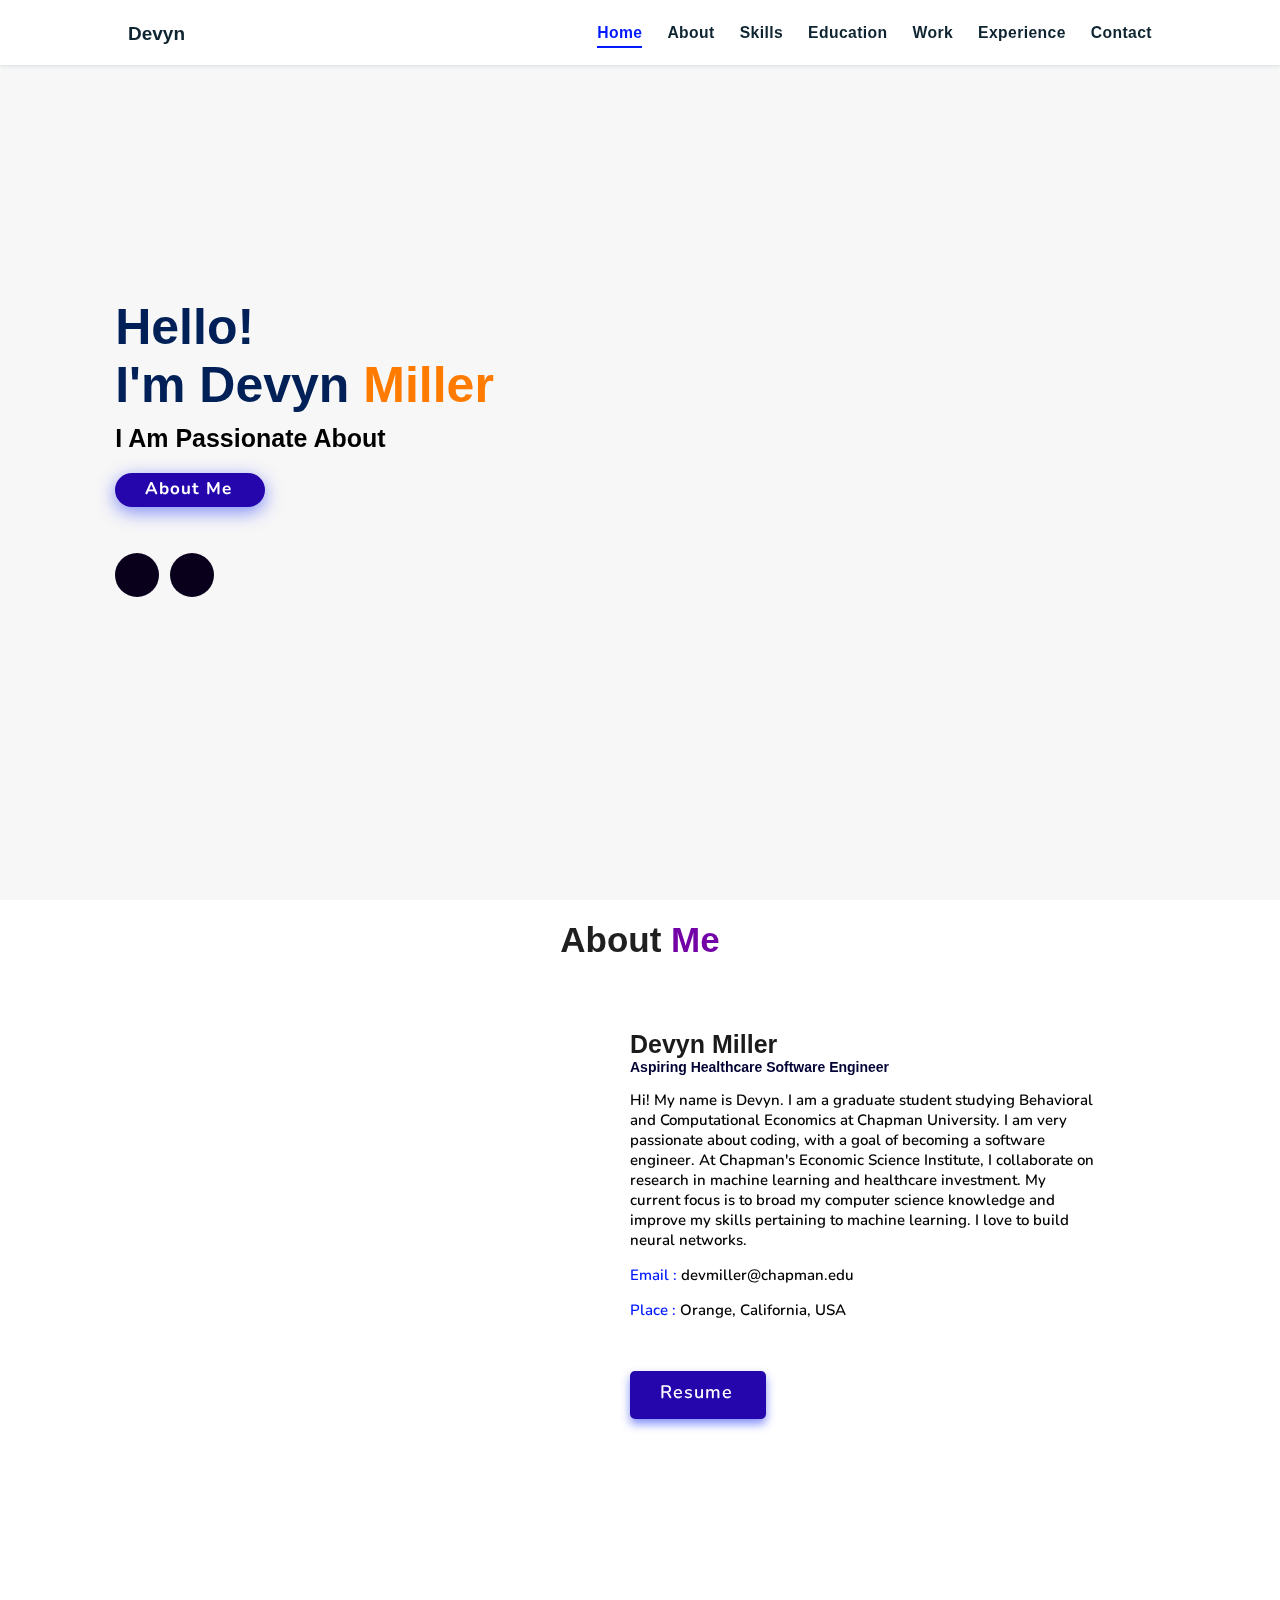
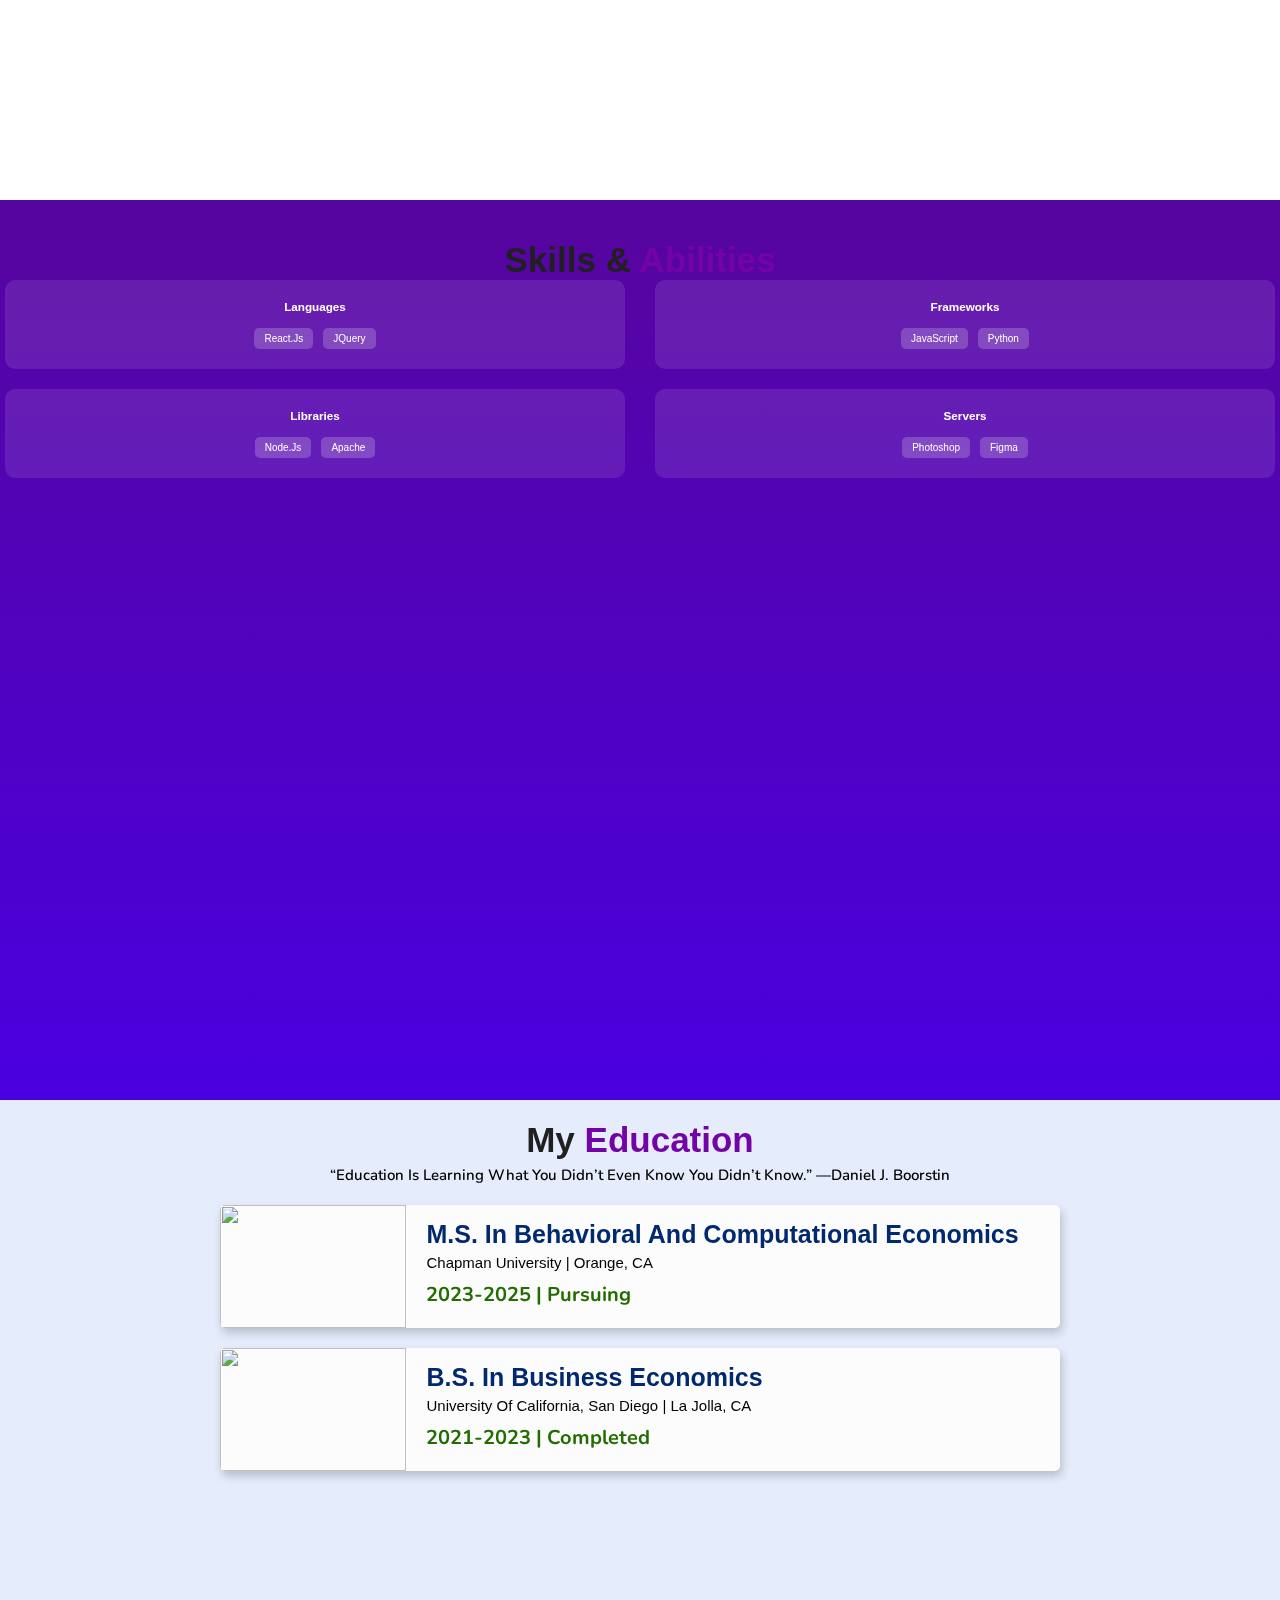
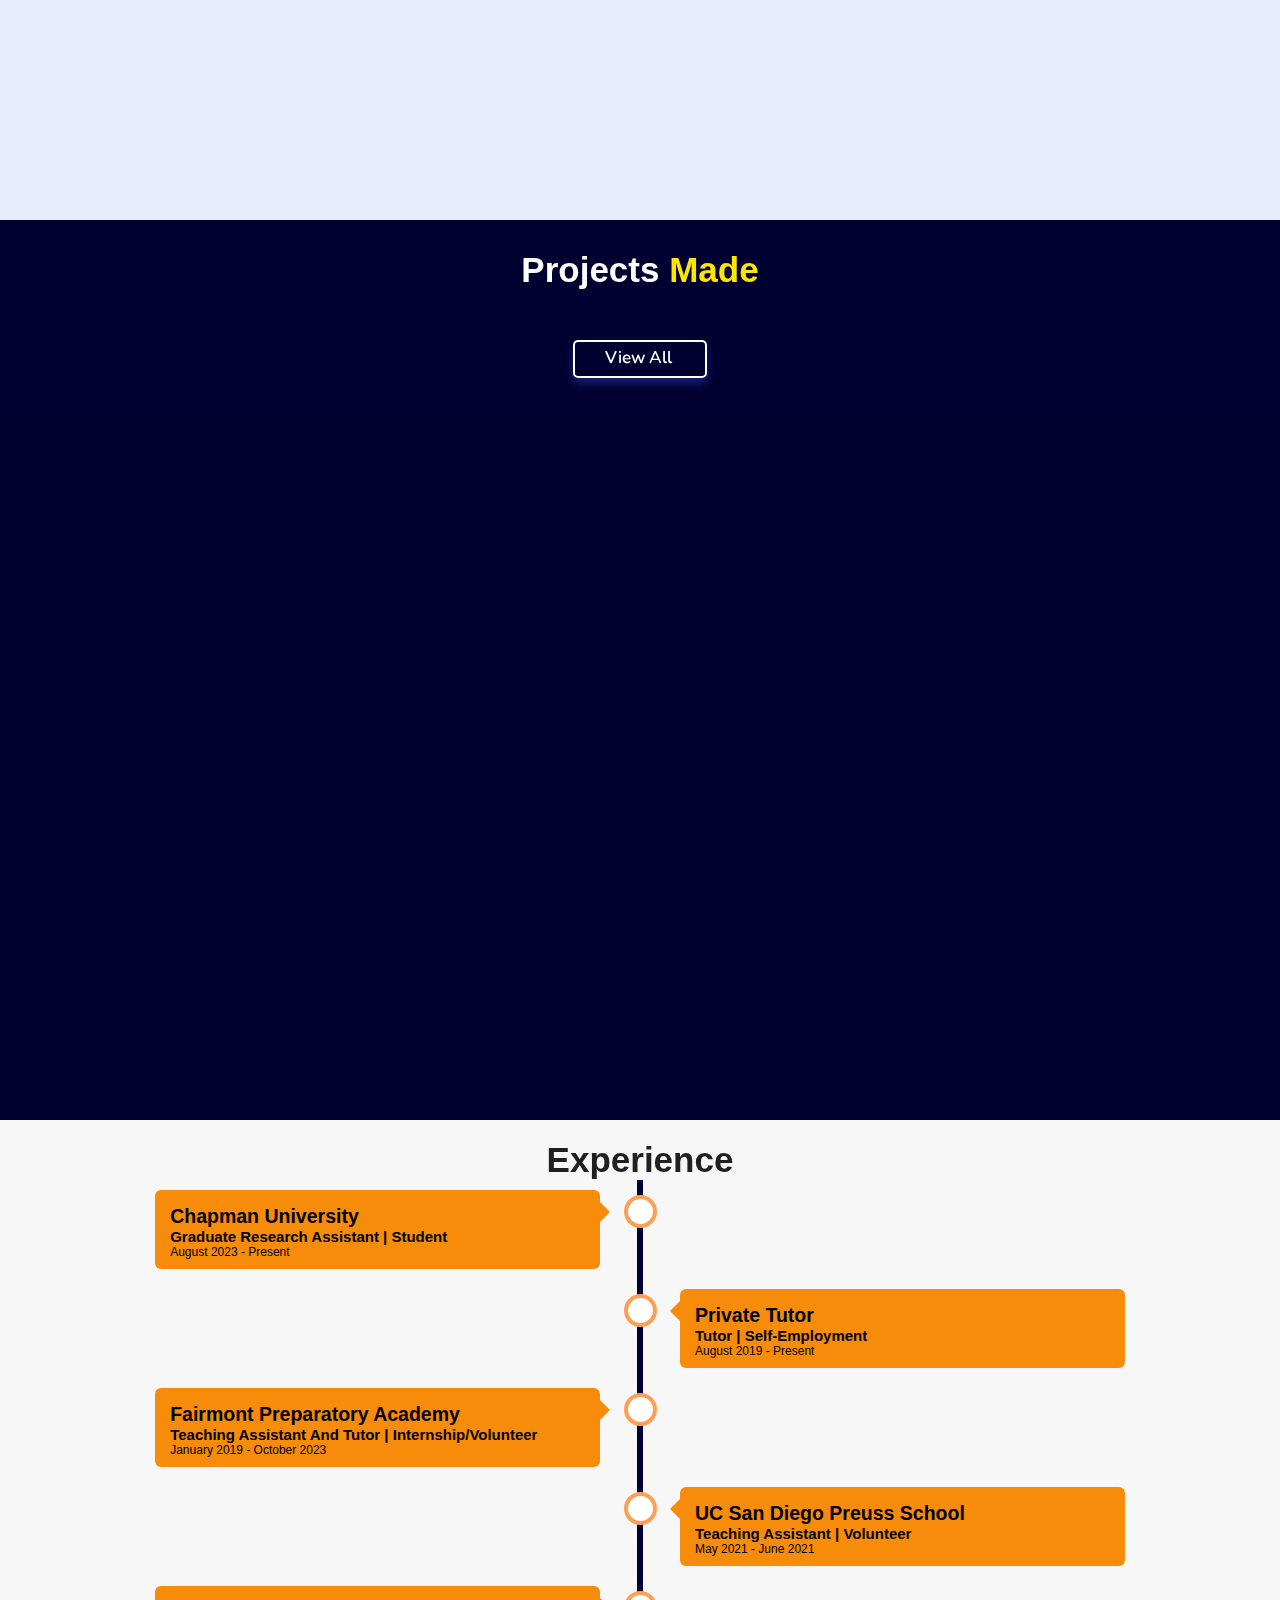
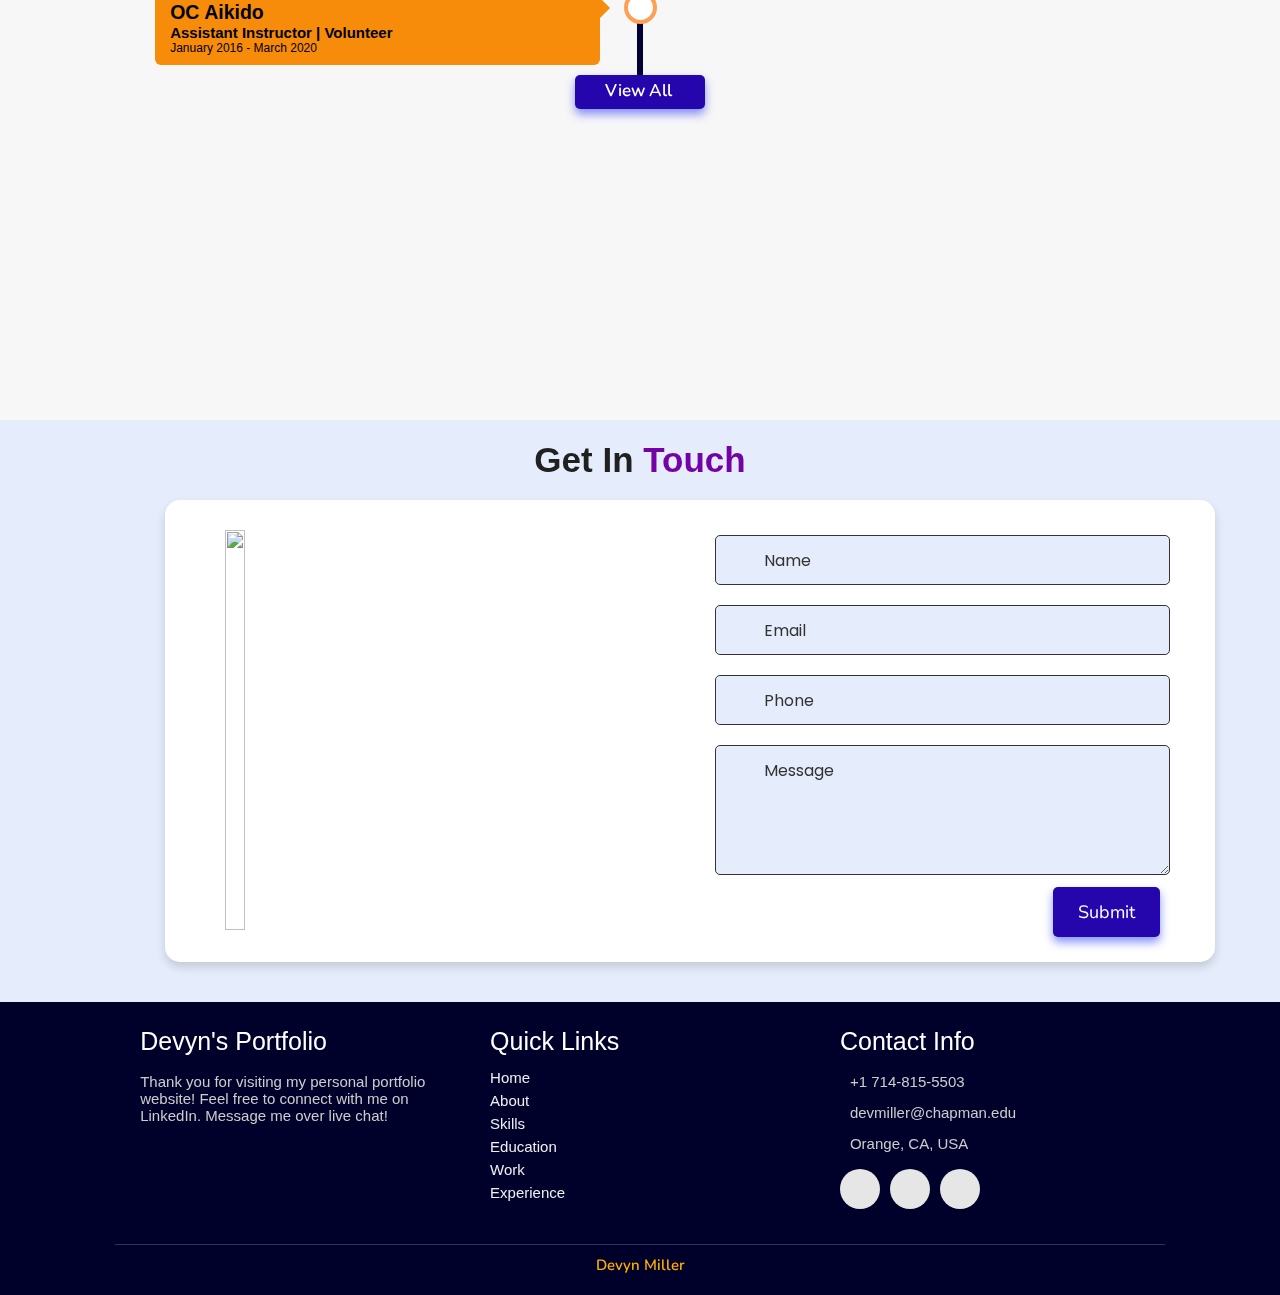
==== index.html @ 2ea5c766 "cool" ====
<!DOCTYPE html>
<html lang="en">
<head>
    <meta charset="UTF-8">
    <meta http-equiv="X-UA-Compatible" content="IE=edge">
    <meta name="viewport" content="width=device-width, initial-scale=1.0">
    <meta name="keywords" content="Devyn Miller, portfolio, Devyn, full stack dev, personal portfolio lifecodes, portfolio design, portfolio website, personal portfolio" />
    <meta name="description" content="Welcome to Devyn's Portfolio. Full-Stack Web Developer and Android App Developer" />
    <!-- Custom CSS -->
    <link rel="stylesheet" href="./assets/css/style.css">
    <!-- Font Awesome -->
    <link rel="stylesheet" href="https://cdnjs.cloudflare.com/ajax/libs/font-awesome/5.15.3/css/all.min.css" integrity="sha512-iBBXm8fW90+nuLcSKlbmrPcLa0OT92xO1BIsZ+ywDWZCvqsWgccV3gFoRBv0z+8dLJgyAHIhR35VZc2oM/gI1w==" crossorigin="anonymous" referrerpolicy="no-referrer" />
    <!-- devyn -->
    <link id='devyn' rel="shortcut icon" href="./assets/images/devyn.png" type="image/x-png">
    <title>Portfolio | Devyn Miller</title>
</head>
<body oncontextmenu="return false">

<!-- pre loader -->
<!-- <div class="loader-container">
  <img draggable="false" src="./assets/images/preloader.gif" alt="">
</div> -->

<!-- navbar starts -->
<header>
        <a href="/" class="logo"><i class="fab fa-node-js"></i> Devyn</a>

        <div id="menu" class="fas fa-bars"></div>
        <nav class="navbar">
            <ul>
            <li><a class="active" href="#home">Home</a></li>
            <li><a href="#about">About</a></li>
            <li><a href="#skills">Skills</a></li>
            <li><a href="#education">Education</a></li>
            <li><a href="#work">Work</a></li>
            <li><a href="#experience">Experience</a></li>
            <li><a href="#contact">Contact</a></li>
            </ul>
        </nav>
</header>
<!-- navbar ends -->


<!-- hero section starts -->
<section class="home" id="home">
    <div id="particles-js"></div>

    <div class="content">
    <h2>Hello!<br/> I'm Devyn <span>Miller</span></h2>
    <p>i am passionate about <span class="typing-text"></span></p>
    <a href="#about" class="btn"><span>About Me</span>
      <i class="fas fa-arrow-circle-down"></i>
    </a>
    <div class="socials">
        <ul class="social-icons">
          <li><a class="linkedin" aria-label="LinkedIn" href="https://www.linkedin.com/in/devyn-c-miller/" target="_blank"><i class="fab fa-linkedin"></i></a></li> 
          <li><a class="github" aria-label="GitHub" href="https://github.com/devyn-miller" target="_blank"><i class="fab fa-github"></i></a></li>
        </ul>
      </div>
    </div>
<div class="image">
    <img draggable="false" class="tilt" src="./assets/images/devyn.png" alt="">
</div>
</section>
<!-- hero section ends -->


<!-- about section starts -->
<section class="about" id="about">
    <h2 class="heading"><i class="fas fa-user-alt"></i> About <span>Me</span></h2>
    
    <div class="row">

    <div class="image">
        <img draggable="false" class="tilt" src="./assets/images/devyn_profile.jpg" alt="">
    </div>
    <div class="content">
        <h3>Devyn Miller</h3>
        <span class="tag">Aspiring Healthcare Software Engineer</span>
        
        <p>Hi! My name is Devyn. I am a graduate student studying Behavioral and Computational Economics at Chapman University.
          I am very passionate about coding, with a goal of becoming a software engineer.
          At Chapman's Economic Science Institute, I collaborate on research in machine learning and healthcare investment.
          My current focus is to broad my computer science knowledge and improve my skills pertaining to machine learning.
          I love to build neural networks. </p>
        
        <div class="box-container">
            <!-- <div class="box">
              <p><span> age: </span> 20</p>
              <p><span> phone : </span> +91 XXX-XXX-XXXX</p>
            </div> -->
            <div class="box">
              <p><span> email : </span> devmiller@chapman.edu</p>
              <p><span> place : </span> Orange, California, USA</p>
            </div>
        </div>
        
        <div class="resumebtn">
            <a href="https://drive.google.com/file/d/1rZiXl562q7aVyk1kJ2nO85YBAq8ixTiw/view" target="_blank" class="btn"><span>Resume</span>
                <i class="fas fa-chevron-right"></i>
            </a>
        </div>

    </div>
    </div>
</section>
<!-- about section ends -->

<!-- skills section starts -->
<section class="skills" id="skills">
  <h2 class="heading">Skills & <span>Abilities</span></h2>
  <div class="container">
      <!-- Languages -->
      <div class="skills-category">
          <h3>Languages</h3>
          <div class="skills-list">
              <!-- Add individual skills here -->
              <div class="skill">React.js</div>
              <div class="skill">jQuery</div>
              <!-- Add more as needed -->
          </div>
      </div>
      
      <!-- Frameworks -->
      <div class="skills-category">
          <h3>Frameworks</h3>
          <div class="skills-list">
              <!-- Add individual skills here -->
              <div class="skill">JavaScript</div>
              <div class="skill">Python</div>
              <!-- Add more as needed -->
          </div>
      </div>
      
      <!-- Libraries -->
      <div class="skills-category">
          <h3>Libraries</h3>
          <div class="skills-list">
              <!-- Add individual skills here -->
              <div class="skill">Node.js</div>
              <div class="skill">Apache</div>
              <!-- Add more as needed -->
          </div>
      </div>
      
      <!-- Servers -->
      <div class="skills-category">
          <h3>Servers</h3>
          <div class="skills-list">
              <!-- Add individual skills here -->
              <div class="skill">Photoshop</div>
              <div class="skill">Figma</div>
              <!-- Add more as needed -->
          </div>
      </div>
  </div>
</section>



<!-- education section starts -->
<section class="education" id="education">

  <h1 class="heading"><i class="fas fa-graduation-cap"></i> My <span>Education</span></h1>

    <p class="qoute">“Education is learning what you didn’t even know you didn’t know.” —Daniel J. Boorstin</p>

    <div class="box-container">

    <div class="box">
        <div class="image">
        <img draggable="false" src="./assets/images/educat/OCR-L-CHAPMANSPECIFIC-0906-20-1-2733156846.jpg" alt="">
        </div>
        <div class="content">
        <h3>M.S. in Behavioral and Computational Economics</h3>
        <p>Chapman University | Orange, CA</p>
        <h4>2023-2025 | Pursuing</h4>
        </div>
    </div>

    <div class="box">
      <div class="image">
      <img draggable="false" src="./assets/images/educat/geisel-dusk-160504-4148250492.jpg" alt="">
      </div>
      <div class="content">
      <h3>B.S. in Business Economics</h3>
      <p>University of California, San Diego | La Jolla, CA</p>
      <h4>2021-2023 | Completed</h4>
      </div>
    </div>

</div>
</section>
<!-- education section ends -->


<!-- work project section starts -->
<section class="work" id="work">

  <h2 class="heading"><i class="fas fa-laptop-code"></i> Projects <span>Made</span></h2>

  <div class="box-container">

    <!-- <div class="box tilt">
      <img draggable="false" src="./assets/images/projects/portfolio1.PNG" alt="" />
      <div class="content">
        <div class="tag">
        <h3>Portfolio Website</h3>
        </div>
        <div class="desc">
          <p>Personal portfolio website. Don't need much info about it, just scroll down. You're here only!</p>
          <div class="btns">
            <a href="#" class="btn" target="_blank"><i class="fas fa-eye"></i> View</a>
            <a href="https://github.com/devyn-miller/Portfolio-Website-yay" class="btn" target="_blank">Code <i class="fas fa-code"></i></a>
          </div>
        </div>
      </div>
    </div> -->

</div>

<div class="viewall">
  <a href="/projects" class="btn"><span>View All</span>
    <i class="fas fa-arrow-right"></i>
</a>
</div>

</section>
<!-- work project section ends -->

<!-- experience section starts -->
<section class="experience" id="experience">

  <h2 class="heading"><i class="fas fa-briefcase"></i> Experience </h2>

  <div class="timeline">

    <div class="container left">
      <div class="content">
        <div class="tag">
          <h2>Chapman University</h2>
        </div>
        <div class="desc">
            <h3>Graduate Research Assistant | Student</h3>
            <p>August 2023 - Present</p>
        </div>
      </div>
    </div>

    <div class="container right">
      <div class="content">
        <div class="tag">
          <h2>Private Tutor</h2>
        </div>
        <div class="desc">
            <h3>Tutor | Self-Employment</h3>
            <p>August 2019 - Present</p>
        </div>
      </div>
    </div>

    <div class="container left">
      <div class="content">
        <div class="tag">
          <h2>Fairmont Preparatory Academy</h2>
        </div>
        <div class="desc">
            <h3>Teaching Assistant and Tutor | Internship/Volunteer</h3>
            <p>January 2019 - October 2023</p>
        </div>
      </div>
    </div>

    <div class="container right">
      <div class="content">
        <div class="tag">
          <h2>UC San Diego Preuss School</h2>
        </div>
        <div class="desc">
            <h3>Teaching Assistant | Volunteer</h3>
            <p>May 2021 - June 2021</p>
        </div>
      </div>
    </div>

    <div class="container left">
        <div class="content">
          <div class="tag">
            <h2>OC Aikido</h2>
          </div>
          <div class="desc">
              <h3>Assistant Instructor | Volunteer</h3>
              <p>January 2016 - March 2020</p>
          </div>
        </div>
      </div>
  </div>

  <div class="morebtn">
    <a href="/experience" class="btn"><span>View All</span>
      <i class="fas fa-arrow-right"></i>
  </a>
  </div>

</div>

</section>
<!-- experience section ends -->

<!-- contact section starts -->
<section class="contact" id="contact">
  
  <h2 class="heading"><i class="fas fa-headset"></i> Get in <span>Touch</span></h2>

  <div class="container">
    <div class="content">
      <div class="image-box">
        <img draggable="false" src="./assets/images/better-customer-care.png" alt="">
      </div>
    <form id="contact-form">
      
      <div class="form-group">
        <div class="field">
          <input type="text" name="name" placeholder="Name" required>
          <i class='fas fa-user'></i>
        </div>
        <div class="field">
          <input type="text" name="email" placeholder="Email" required>
          <i class='fas fa-envelope'></i>
        </div>
        <div class="field">
          <input type="text" name="phone" placeholder="Phone">
          <i class='fas fa-phone-alt'></i>
        </div>
        <div class="message">
        <textarea placeholder="Message" name="message" required></textarea>
        <i class="fas fa-comment-dots"></i>
        </div>
        </div>
      <div class="button-area">
        <button type="submit">
          Submit <i class="fa fa-paper-plane"></i></button>
      </div>
    </form>
  </div>
  </div>
</section>
<!-- contact section ends -->


<!-- footer section starts -->
<section class="footer">

  <div class="box-container">

      <div class="box">
          <h3>Devyn's Portfolio</h3>
          <p>Thank you for visiting my personal portfolio website! Feel free to connect with me on LinkedIn. Message me over live chat!</p>
      </div>

      <div class="box">
          <h3>quick links</h3>
          <a href="#home"><i class="fas fa-chevron-circle-right"></i> home</a>
          <a href="#about"><i class="fas fa-chevron-circle-right"></i> about</a>
          <a href="#skills"><i class="fas fa-chevron-circle-right"></i> skills</a>
          <a href="#education"><i class="fas fa-chevron-circle-right"></i> education</a>
          <a href="#work"><i class="fas fa-chevron-circle-right"></i> work</a>
          <a href="#experience"><i class="fas fa-chevron-circle-right"></i> experience</a>
      </div>

      <div class="box">
          <h3>contact info</h3>
          <p> <i class="fas fa-phone"></i>+1 714-815-5503</p>
          <p> <i class="fas fa-envelope"></i>devmiller@chapman.edu</p>
          <p> <i class="fas fa-map-marked-alt"></i>Orange, CA, USA</p>
          <div class="share">

              <a href="https://www.linkedin.com/in/devyn-c-miller" class="fab fa-linkedin" aria-label="LinkedIn" target="_blank"></a>
              <a href="https://github.com/devyn-miller" class="fab fa-github" aria-label="GitHub" target="_blank"></a>
              <a href="mailto:devmiller@chapman.edu" class="fas fa-envelope" aria-label="Mail" target="_blank"></a>
          </div>
      </div>
  </div>

  <h1 class="credit"><a href="https://www.linkedin.com/in/devyn-c-miller"> Devyn Miller</a></h1>

</section>
<!-- footer section ends -->


<!-- scroll top btn -->
<a href="#home" aria-label="ScrollTop" class="fas fa-angle-up" id="scroll-top"></a>
<!-- scroll back to top -->


<!-- ==== ALL MAJOR JAVASCRIPT CDNS STARTS ==== -->
<!-- jquery cdn -->
<script src="https://cdnjs.cloudflare.com/ajax/libs/jquery/3.6.0/jquery.min.js" integrity="sha512-894YE6QWD5I59HgZOGReFYm4dnWc1Qt5NtvYSaNcOP+u1T9qYdvdihz0PPSiiqn/+/3e7Jo4EaG7TubfWGUrMQ==" crossorigin="anonymous" referrerpolicy="no-referrer"></script>

<!-- typed.js cdn -->
<script src="https://cdnjs.cloudflare.com/ajax/libs/typed.js/2.0.5/typed.min.js" integrity="sha512-1KbKusm/hAtkX5FScVR5G36wodIMnVd/aP04af06iyQTkD17szAMGNmxfNH+tEuFp3Og/P5G32L1qEC47CZbUQ==" crossorigin="anonymous" referrerpolicy="no-referrer"></script>

<!-- particle.js links -->
<script src="./assets/js/particles.min.js"></script>
<script src="./assets/js/app.js"></script>

<!-- vanilla tilt.js links -->
<script src="https://cdnjs.cloudflare.com/ajax/libs/vanilla-tilt/1.7.0/vanilla-tilt.min.js" integrity="sha512-SttpKhJqONuBVxbRcuH0wezjuX+BoFoli0yPsnrAADcHsQMW8rkR84ItFHGIkPvhnlRnE2FaifDOUw+EltbuHg==" crossorigin="anonymous" referrerpolicy="no-referrer"></script>

<!-- scroll reveal anim -->
<script src="https://unpkg.com/scrollreveal"></script>

<script
      type="text/javascript"
      src="https://cdn.jsdelivr.net/npm/emailjs-com@3/dist/email.min.js"
    ></script>

<!-- ==== ALL MAJOR JAVASCRIPT CDNS ENDS ==== -->

<script src="./assets/js/script.js"></script>

</body>
</html>
---- assets/css/style.css ----
@import url("https://fonts.googleapis.com/css2?family=Poppins:wght@400;600;700&display=swap");
@import url("https://fonts.googleapis.com/css2?family=Nunito:ital,wght@0,300;0,400;0,600;0,700;1,300;1,400&display=swap");


:root {
  --background-color: #f7f7f7;
  --text-color: #333;
  --accent-color: #2b3dda;
  --header-bg-color: #fff;
  --header-text-color: #0e2431;
  --nav-link-color: #0e2431;
  --nav-link-hover-color: #011aff;
  --nav-link-border-color: #011aff;
  --selection-bg-color: #2b3dda;
  --selection-text-color: #fff;
  --scrollbar-track-color: rgb(235, 202, 245);
  --scrollbar-thumb-color: #420177;
  --loader-bg-color: #e6eff1;
  --section-bg-color: #fff;
  --heading-color: rgb(32, 32, 32);
  --heading-span-color: rgb(115, 3, 167);
  --button-bg-color: #2506ad;
  --button-hover-bg-color: #1a047e;
  --social-icon-bg-color: #09011b;
  --social-icon-hover-bg-color: #0685da;
  --about-bg-color: rgb(255, 255, 255);
  --skills-bg-color: linear-gradient(to bottom, #57059e, #4a00e0);
  --education-bg-color: #e5ecfb;
  --work-bg-color: linear-gradient(to bottom, #000031, #00002c);
  --experience-bg-color: #f68c09;
  --contact-bg-color: #e5ecfb;
  --footer-bg-color: rgb(0, 1, 43);
  --scroll-top-bg-color: #ffae00;
  --scroll-progress-bar-color: #29d;
}

[data-theme="dark"] {
  --background-color: #121212;
  --text-color: #e0e0e0;
  --accent-color: #bb86fc;
  --header-bg-color: #333;
  --header-text-color: #ffffff;
  --nav-link-color: #ffffff;
  --nav-link-hover-color: #bb86fc;
  --nav-link-border-color: #bb86fc;
  --selection-bg-color: #bb86fc;
  --selection-text-color: #333;
  --scrollbar-track-color: #333333;
  --scrollbar-thumb-color: #bb86fc;
  --loader-bg-color: #333;
  --section-bg-color: #222;
  --heading-color: #ffffff;
  --heading-span-color: #bb86fc;
  --button-bg-color: #bb86fc;
  --button-hover-bg-color: #3700B3;
  --social-icon-bg-color: #333;
  --social-icon-hover-bg-color: #bb86fc;
  --about-bg-color: #222;
  --skills-bg-color: #333;
  --education-bg-color: #222;
  --work-bg-color: #333;
  --experience-bg-color: #bb86fc;
  --contact-bg-color: #222;
  --footer-bg-color: #121212;
  --scroll-top-bg-color: #bb86fc;
  --scroll-progress-bar-color: #bb86fc;
}


* {
  margin: 0;
  padding: 0;
  box-sizing: border-box;
  text-decoration: none;
  outline: none;
  border: none;
  text-transform: capitalize;
  transition: all 0.25s linear;
}
html {
  font-size: 62.5%;
  overflow-x: hidden;
  scroll-behavior: smooth;
}
body {
  background: #f7f7f7;
  font-family: "Poppins", sans-serif;
}

*::selection {
  background: #2b3dda;
  color: #fff;
}

html {
  font-size: 62.5%;
  overflow-x: hidden;
}
html::-webkit-scrollbar {
  width: 0.8rem;
}
html::-webkit-scrollbar-track {
  background: rgb(235, 202, 245);
}
html::-webkit-scrollbar-thumb {
  background: #420177;
}

/* pre loader start */
.loader-container {
  position: fixed;
  top: 0;
  left: 0;
  z-index: 10000;
  background: #e6eff1;
  display: flex;
  align-items: center;
  justify-content: center;
  height: 100%;
  width: 100%;
}
.loader-container.fade-out {
  top: -120%;
}
/* pre loader end */

/* navbar starts */
header {
  position: fixed;
  top: 0;
  left: 0;
  right: 0;
  z-index: 1000;
  display: flex;
  align-items: center;
  justify-content: space-between;
  padding: 1.7rem 10%;
  height: 6.5rem;
  background-color: #fff;
  box-shadow: 0 1px 4px rgba(146, 161, 176, 0.3);
}
section {
  min-height: 100vh;
  padding: 2rem 9%;
}
.heading {
  font-size: 3.5rem;
  color: rgb(32, 32, 32);
  font-weight: 800;
  text-align: center;
}
.heading span {
  color: rgb(115, 3, 167);
}
header .logo {
  font-size: 1.9rem;
  font-weight: 800;
  text-decoration: none;
  color: #0e2431;
}
header .logo i {
  font-size: 2.2rem;
}
header .logo:hover {
  color: #fc8c05;
}
header .navbar ul {
  list-style: none;
  display: flex;
  justify-content: center;
  align-items: center;
}
header .navbar li {
  margin-left: 2.5rem;
}
header .navbar ul li a {
  font-size: 1.57rem;
  color: #0e2431;
  font-weight: 600;
  text-decoration: none;
  letter-spacing: 0.04rem;
  transition: 0.25s;
}
header .navbar ul li a.active,
header .navbar ul li a:hover {
  color: #011aff;
  border-bottom: 0.2rem solid #011aff;
  padding: 0.5rem 0;
}
/* navbar ends */

/* hamburger icon starts*/
#menu {
  font-size: 3rem;
  cursor: pointer;
  color: rgb(24, 2, 63);
  display: none;
}
@media (max-width: 768px) {
  #menu {
    display: block;
  }
  header .navbar {
    position: fixed;
    top: 6.5rem;
    right: -120%;
    width: 75%;
    height: 100%;
    text-align: left;
    align-items: flex-start;
    background-color: #0e0f31;
  }
  header .navbar ul {
    flex-flow: column;
    padding: 1rem;
  }
  header .navbar ul li {
    text-align: center;
    width: 100%;
    margin: 1rem 0;
    border-radius: 0.5rem;
    width: 26rem;
  }
  header .navbar ul li a {
    display: block;
    padding: 1rem;
    text-align: left;
    color: #fff;
    font-size: 2rem;
  }
  header .navbar ul li a.active,
  header .navbar ul li a:hover {
    padding: 1rem;
    color: #fff;
    border-radius: 0.5rem;
    border-bottom: 0.5rem solid #011aff;
  }
  .fa-times {
    transform: rotate(180deg);
  }
  header .navbar.nav-toggle {
    right: 0;
  }
}
/* hamburger icon ends */

/* hero section starts*/
.home {
  position: relative;
  display: flex;
  flex-wrap: wrap;
  gap: 1.5rem;
  min-height: 100vh;
  align-items: center;
}
.home #particles-js {
  position: absolute;
  top: 0;
  left: 0;
  height: 100%;
  width: 100%;
}
.home::before {
  content: "";
  position: absolute;
  top: 0;
  left: 0;
  height: 100%;
  width: 100%;
}
.home .content {
  flex: 1 1 40rem;
  padding-top: 1rem;
  z-index: 1;
}
.home .image {
  flex: 1 1 40rem;
  z-index: 1;
}
.home .image img {
  width: 70%;
  margin-left: 6rem;
  border-radius: 50%;
  box-shadow: 0 2px 8px rgba(0, 0, 0, 0.3);
  cursor: pointer;
}
.home .image img:hover {
  box-shadow: 0 5px 15px rgba(0, 0, 0, 0.5);
}
.home .content h2 {
  font-size: 5rem;
  font-weight: 800;
  color: #002057;
}
.home .content h2 span {
  font-size: 5rem;
  font-weight: 800;
  color: #ff7b00;
}
.home .content p {
  font-size: 2.5rem;
  color: #000;
  font-weight: 600;
  padding: 1rem 0;
}
.home .content p span {
  font-size: 2.5rem;
  color: rgb(148, 8, 8);
  font-weight: 600;
  padding: 1rem 0;
}
.home .btn {
  margin-top: 1rem;
  position: absolute;
  line-height: 0;
  padding: 1.6rem 3rem;
  border-radius: 4em;
  transition: 0.5s;
  color: #fff;
  background: #2506ad;
  box-shadow: 0px 5px 18px rgba(48, 68, 247, 0.6);
  font-family: "Nunito", sans-serif;
}
.home .btn span {
  font-weight: 700;
  font-size: 1.7rem;
  letter-spacing: 0.1rem;
}
.home .btn i {
  margin-left: 0.3rem;
  font-size: 1.5rem;
  transition: 0.3s;
}
.home .btn:hover {
  background: #1a047e;
}
.home .btn:hover i {
  transform: translateX(5px);
}
/* social icons start */
.socials {
  position: relative;
  margin-top: 9rem;
}
.socials .social-icons {
  padding-left: 0;
  margin-bottom: 0;
  list-style: none;
}
.socials .social-icons li {
  display: inline-block;
  margin-bottom: 14px;
}
.social-icons a {
  font-size: 2rem;
  display: inline-block;
  line-height: 44px;
  color: #00d9ff;
  background-color: #09011b;
  width: 44px;
  height: 44px;
  text-align: center;
  margin-right: 8px;
  border-radius: 100%;
  -webkit-transition: all 0.25s linear;
  -o-transition: all 0.25s linear;
  transition: all 0.25s linear;
}
.social-icons a:active,
.social-icons a:focus,
.social-icons a:hover {
  color: #fff;
  background-color: #0685da;
}
.social-icons a.github:hover {
  background-color: #0e0e0e;
}
.social-icons a.twitter:hover {
  background-color: #00aced;
}
.social-icons a.linkedin:hover {
  background-color: #007bb6;
}
.social-icons a.dev:hover {
  background-color: #070707;
}
.social-icons a.instagram:hover {
  background-color: #ee00da;
}
/* social icons end */

/* hero media queries starts*/
@media (max-width: 450px) {
  .home .btn {
    margin: 4rem 0;
  }
  .socials {
    margin-top: 12rem;
  }
  .home .image img {
    margin-top: -12rem;
  }
  .home .content p {
    font-size: 2.2rem;
  }
  .home .content p span {
    font-size: 2.2rem;
  }
}
/* hero media queries ends*/
/* hero section end */

/* about section starts */
.about {
  background: rgb(255, 255, 255);
}
.about .row {
  display: flex;
  flex-direction: row;
  gap: 2rem;
  flex-wrap: wrap;
  padding: 4rem;
}
.about .row .image {
  text-align: center;
  flex: 1 1 35rem;
}
.about .row .image img {
  margin: 4rem;
  width: 30rem;
  height: auto;
  border-radius: 5%;
  box-shadow: 0 5px 10px rgba(0, 0, 0, 0.6);
  mix-blend-mode: luminosity;
  transition: 0.3s;
  cursor: pointer;
}
.about .row .image img:hover {
  mix-blend-mode: normal;
}
.about .row .content {
  flex: 1 1 45rem;
  padding: 3rem;
}
.about .row .content h3 {
  color: rgb(27, 27, 27);
  font-size: 2.5rem;
}
.about .row .content .tag {
  font-size: 1.4rem;
  color: #020133;
  font-weight: 600;
  margin-top: 1rem;
}
.about .row .content p {
  font-size: 1.5rem;
  margin-top: 1.5rem;
  font-family: "Nunito";
  font-weight: 600;
  text-transform: none;
}
.about .row .content .box-container {
  display: flex;
  flex-wrap: wrap;
  gap: 1.5rem;
  font-family: "Nunito";
  font-weight: 600;
}
.about .row .content .box-container .box p {
  text-transform: none;
}
.about .row .content .box-container .box p span {
  color: #011aff;
}
.resumebtn {
  margin-top: 6rem;
}
.resumebtn .btn {
  padding: 1.7rem 3rem;
  border-radius: 0.5em;
  transition: 0.3s;
  color: #fff;
  background: #2506ad;
  box-shadow: 0px 5px 10px rgba(48, 68, 247, 0.6);
  font-family: "Nunito", sans-serif;
}
.resumebtn .btn span {
  font-weight: 600;
  font-size: 1.8rem;
  letter-spacing: 0.1rem;
}
.resumebtn .btn i {
  margin-left: 0.3rem;
  font-size: 1.2rem;
  transition: 0.3s;
}
.resumebtn .btn:hover {
  background: #1a047e;
}
.resumebtn .btn:hover i {
  transform: translateX(5px);
}
/* about media queries starts*/
@media screen and (max-width: 600px) {
  .about .row .image {
    margin-top: 2rem;
  }
  .about .row .image img {
    margin: 0 auto;
    width: 80%;
    mix-blend-mode: normal;
  }
  .about .row {
    padding: 0.5rem;
    margin-bottom: 7rem;
  }
  .about .row .content {
    padding: 1rem;
  }
  .about .row .content .box-container {
    gap: 0;
  }
}
/* about media queries ends*/
/* about section ends */

/* skills section starts */
.skills {
  background: var(--skills-bg-color);
  color: #fff;
  padding: 4rem 0;
}

.skills .container {
  display: flex;
  flex-wrap: wrap;
  justify-content: space-around;
  gap: 20px;
}

.skills-category {
  flex-basis: calc(50% - 20px);
  background: rgba(255, 255, 255, 0.1);
  padding: 20px;
  border-radius: 10px;
}

.skills-category h3 {
  margin-bottom: 15px;
  text-align: center;
}

.skills-list {
  display: flex;
  flex-wrap: wrap;
  gap: 10px;
  justify-content: center;
}

.skill {
  background: rgba(255, 255, 255, 0.2);
  padding: 5px 10px;
  border-radius: 5px;
}

@media (max-width: 768px) {
  .skills .container {
      flex-direction: column;
  }

  .skills-category {
      flex-basis: 100%;
  }
}

/* skills media queries ends*/
/* skills section ends */

/* education section starts */
.education {
  background: #e5ecfb;
  min-height: 80vh;
}
.education .qoute {
  font-size: 1.5rem;
  text-align: center;
  font-family: "Nunito", sans-serif;
  font-weight: 600;
  margin-top: 0.5rem;
}
.education .box-container {
  display: flex;
  flex-wrap: wrap;
  justify-content: center;
  align-items: center;
  flex-direction: column;
}
.education .box-container .box {
  display: flex;
  flex-direction: row;
  width: 80%;
  border-radius: 0.5rem;
  box-shadow: 0.2rem 0.5rem 1rem rgba(0, 0, 0, 0.2);
  text-align: center;
  position: relative;
  margin-top: 2rem;
  overflow: hidden;
  transition: 0.3s;
  background: rgb(252, 252, 252);
}
.education .box-container .box:hover {
  transform: scale(1.03);
  box-shadow: 1rem 0.5rem 1.2rem rgba(0, 0, 0, 0.3);
}
.education .box-container .box .image {
  flex: 1 1 20rem;
  width: 100%;
}
.education .box-container .box img {
  object-fit: cover;
  position: relative;
  width: 100%;
  height: 100%;
}
.education .box-container .box .content {
  position: relative;
  display: flex;
  flex-direction: column;
  padding: 1rem;
  flex-wrap: wrap;
  flex: 1 1 70rem;
}
.education .box-container .box .content h3 {
  font-size: 2.5rem;
  color: #012970;
  padding: 0.5rem 0;
  font-weight: 600;
  text-align: left;
  margin-left: 1rem;
}
.education .box-container .box .content p {
  font-size: 1.5rem;
  margin-left: 1rem;
  text-align: left;
}
.education h4 {
  font-size: 2rem;
  color: rgb(34, 109, 0);
  text-align: left;
  margin: 1rem;
  font-family: "Nunito", sans-serif;
  font-weight: 700;
}

/* education media queries starts*/
@media screen and (max-width: 600px) {
  .education .box-container .box {
    flex-direction: column;
    width: 100%;
  }
  .education .box-container .box .image {
    width: 100%;
    height: 25rem;
  }
  .education .box-container .box img {
    width: 100%;
  }
  .education .box-container .box .content {
    position: relative;
    display: flex;
    flex-direction: column;
    padding: 1rem;
    flex-wrap: wrap;
    flex: 0;
  }
  .education .btns {
    margin-top: 2rem;
    margin-left: 1rem;
    margin-right: 1rem;
    flex-wrap: wrap;
  }
}
/* education media queries ends*/
/* education section ends */

/* work section starts */
.work {
  /* background: #010124; */
  background: linear-gradient(to bottom, #000031, #00002c);
}
.work h2 {
  color: #fff;
  padding: 1rem;
}
.work .heading span {
  color: rgb(255, 230, 0);
}
.work .box-container {
  display: flex;
  flex-wrap: wrap;
  gap: 1.5rem;
  margin: 2rem;
}
.work .box-container .box {
  flex: 1 1 30rem;
  border-radius: 0.5rem;
  box-shadow: 0 0.5rem 1rem rgba(0, 0, 0, 0.1);
  position: relative;
  overflow: hidden;
  height: 30rem;
}
.work .box-container .box img {
  height: 100%;
  width: 100%;
  object-fit: cover;
}
.work .box-container .box .content {
  height: 100%;
  width: 100%;
  position: absolute;
  top: 85%;
  left: 0;
  background: rgba(255, 255, 255, 0.9);
  display: flex;
  flex-direction: column;
}
.work .box-container .box .content .tag {
  display: flex;
  flex-direction: row;
  justify-content: space-between;
  align-items: center;
  height: 4.5rem;
  width: 100%;
  padding-left: 1rem;
  background: #ffd900;
}
.work .box-container .box .content .tag h3 {
  font-size: 2rem;
}
.work .box-container .box:hover .content {
  top: 25%;
}
.work .desc {
  margin: 2rem;
  display: flex;
  flex-direction: column;
  justify-content: center;
}
.work .desc p {
  font-size: 1.5rem;
}
.work .desc .btns {
  display: flex;
  justify-content: space-between;
  width: 100%;
  margin-top: 2rem;
}
.work .desc .btns .btn {
  line-height: 0;
  display: inline;
  padding: 1.5rem 2.5rem;
  border-radius: 0.5rem;
  font-size: 1.5rem;
  color: #fff;
  background: rgb(12, 12, 12);
  margin-right: 2rem;
}
.work .desc .btns .btn:hover {
  background: #310ae0f5;
}
.work .viewall {
  display: flex;
  justify-content: center;
}
.work .viewall .btn {
  position: relative;
  line-height: 0;
  padding: 1.6rem 3rem;
  border-radius: 0.5em;
  transition: 0.5s;
  color: rgb(255, 255, 255);
  font-weight: 700;
  border: 2px solid #fff;
  box-shadow: 0px 5px 10px rgba(65, 84, 241, 0.4);
  text-align: center;
}
.work .viewall .btn span {
  font-weight: 600;
  font-size: 1.7rem;
  font-family: "Nunito", sans-serif;
}
.work .viewall .btn i {
  margin-left: 0.3rem;
  font-size: 1.5rem;
  transition: 0.3s;
}
.work .viewall .btn:hover {
  background: #fff;
  color: #000;
}
.work .viewall .btn:hover i {
  transform: translateX(5px);
}
/* work section ends */

/* experience section starts */
.experience .timeline {
  position: relative;
  max-width: 1200px;
  margin: 0 auto;
}
.experience .timeline::after {
  content: "";
  position: absolute;
  width: 6px;
  background: #020133;
  top: 0;
  bottom: 0;
  left: 50%;
  margin-left: -3px;
  z-index: -2;
}
.experience .container {
  padding: 10px 40px;
  position: relative;
  background-color: inherit;
  width: 50%;
}
/*circles on timeline*/
.experience .container::after {
  content: "\f0b1";
  position: absolute;
  width: 25px;
  height: 25px;
  right: -17px;
  background-color: rgb(255, 255, 255);
  border: 4px solid #ff9f55;
  top: 15px;
  border-radius: 50%;
  z-index: 100;
  font-size: 1.89rem;
  text-align: center;
  font-weight: 600;
  color: #02094b;
  font-family: "Font Awesome\ 5 Free";
}
.experience .left {
  left: 0;
}
.experience .right {
  left: 50%;
}
/* arrows pointing right */
.experience .left::before {
  content: " ";
  height: 0;
  position: absolute;
  top: 22px;
  width: 0;
  z-index: 1;
  right: 30px;
  border: medium solid #f68c09;
  border-width: 10px 0 10px 10px;
  border-color: transparent transparent transparent #f68c09;
}
/* arrows pointing left  */
.experience .right::before {
  content: " ";
  height: 0;
  position: absolute;
  top: 22px;
  width: 0;
  z-index: 1;
  left: 30px;
  border: medium solid #f68c09;
  border-width: 10px 10px 10px 0;
  border-color: transparent #f68c09 transparent transparent;
}
.experience .right::after {
  left: -16px;
}
.experience .content {
  background-color: #f68c09;
  position: relative;
  border-radius: 6px;
}
.experience .content .tag {
  font-size: 1.3rem;
  padding-top: 1.5rem;
  padding-left: 1.5rem;
}
.experience .content .desc {
  margin-left: 1.5rem;
  padding-bottom: 1rem;
}
.experience .content .desc h3 {
  font-size: 1.5rem;
  font-weight: 600;
}
.experience .content .desc p {
  font-size: 1.2rem;
}
/* view all button */
.morebtn {
  display: flex;
  justify-content: center;
}
.morebtn .btn {
  position: relative;
  line-height: 0;
  padding: 1.6rem 3rem;
  border-radius: 0.5em;
  transition: 0.5s;
  color: #fff;
  background: #2506ad;
  box-shadow: 0px 5px 10px rgba(48, 68, 247, 0.6);
  text-align: center;
}
.morebtn .btn span {
  font-weight: 600;
  font-size: 1.7rem;
  font-family: "Nunito", sans-serif;
}
.morebtn .btn i {
  margin-left: 0.3rem;
  font-size: 1.5rem;
  transition: 0.3s;
}
.morebtn .btn:hover {
  background: #1a047e;
}
.morebtn .btn:hover i {
  transform: translateX(5px);
}

/* Media queries - Responsive timeline on screens less than 600px wide */
@media screen and (max-width: 600px) {
  .experience {
    min-height: 80vh;
  }
  .experience .timeline {
    margin-top: 2rem;
  }
  .experience .timeline::after {
    left: 31px;
  }
  .experience .container {
    width: 100%;
    padding-left: 8rem;
    padding-right: 2rem;
  }
  .experience .container::after {
    font-size: 2.2rem;
  }
  .experience .container::before {
    left: 61px;
    border: medium solid #f68c09;
    border-width: 10px 10px 10px 0;
    border-color: transparent #f68c09 transparent transparent;
  }
  .experience .left::after {
    left: 15px;
  }
  .experience .right::after {
    left: 15px;
  }
  .experience .right {
    left: 0%;
  }
  .morebtn {
    margin-top: 3rem;
  }
}
/* experience media queries ends */
/* experience section ends */

/* contact section starts */
.contact {
  background: #e5ecfb;
  min-height: 60vh;
}
.contact .container {
  max-width: 1050px;
  width: 100%;
  background: #fff;
  border-radius: 1.5rem;
  margin: 2rem 5rem;
  box-shadow: 0 5px 10px rgba(0, 0, 0, 0.15);
}
.contact .container .content {
  display: flex;
  align-items: center;
  justify-content: space-between;
  padding: 2.5rem 2rem;
}
.contact .content .image-box {
  max-width: 60%;
  margin-left: 4rem;
}
.contact .content .image-box img {
  width: 100%;
  height: 40rem;
  position: relative;
}
.contact .content form {
  width: 45%;
  margin-right: 3.5rem;
}
form .form-group {
  display: flex;
  flex-direction: column;
  justify-content: center;
}
.form-group .field {
  height: 50px;
  display: flex;
  position: relative;
  margin: 1rem;
  width: 100%;
}
form i {
  position: absolute;
  top: 50%;
  left: 18px;
  color: rgb(51, 51, 51);
  font-size: 17px;
  pointer-events: none;
  transform: translateY(-50%);
}
form .field input,
form .message textarea {
  width: 100%;
  height: 100%;
  outline: none;
  padding: 0 16px 0 48px;
  font-size: 16px;
  font-family: "Poppins", sans-serif;
  border-radius: 5px;
  border: 1px solid rgb(51, 51, 51);
  background: #e5ecfb;
}
.field input::placeholder,
.message textarea::placeholder {
  color: rgb(51, 51, 51);
}
.field input:focus,
.message textarea:focus {
  padding-left: 47px;
  border: 2px solid rgb(115, 3, 167);
}
.field input:focus ~ i,
.message textarea:focus ~ i {
  color: rgb(115, 3, 167);
}
form .message {
  position: relative;
  margin: 1rem;
  width: 100%;
}
form .message i {
  top: 25px;
  font-size: 20px;
  left: 15px;
}
form .message textarea {
  min-height: 130px;
  max-height: 230px;
  max-width: 100%;
  min-width: 100%;
  padding: 12px 20px 0 48px;
}
form .message textarea::-webkit-scrollbar {
  width: 0px;
}
form .button-area {
  display: flex;
  float: right;
  flex-direction: row-reverse;
}
.button-area button {
  color: #fff;
  border: none;
  outline: none;
  font-size: 1.8rem;
  cursor: pointer;
  border-radius: 5px;
  padding: 13px 25px;
  background: #2506ad;
  box-shadow: 0px 5px 10px rgba(48, 68, 247, 0.6);
  transition: 0.3s ease;
  font-family: "Nunito", sans-serif;
}
.button-area button:hover {
  background: #421cecf5;
}
.button-area span {
  font-size: 17px;
  padding: 1rem;
  display: none;
}
.button-area button i {
  position: relative;
  top: 6px;
  left: 2px;
  font-size: 1.5rem;
  transition: 0.3s;
  color: #fff;
}
.button-area button:hover i {
  left: 8px;
}
/* contact section media queries starts */
@media (max-width: 900px) {
  .contact {
    min-height: 70vh;
  }
  .contact .container {
    margin: 3rem 0 2rem 0;
  }
  .contact .container .content {
    padding: 18px 12px;
  }
  .contact .content .image-box {
    display: none;
  }
  .contact .content form {
    width: 100%;
    margin-right: 2rem;
  }
}
/* contact section media queries ends */
/* contact section ends */

/* footer section starts */
.footer {
  min-height: auto;
  padding-top: 0;
  background: rgb(0, 1, 43);
}
.footer .box-container {
  display: flex;
  justify-content: center;
  flex-wrap: wrap;
}
.footer .box-container .box {
  flex: 1 1 25rem;
  margin: 2.5rem;
}
.footer .box-container .box h3 {
  font-size: 2.5rem;
  color: #fff;
  padding-bottom: 1rem;
  font-weight: normal;
}
.footer .box-container .box p {
  font-size: 1.5rem;
  color: #ccc;
  padding: 0.7rem 0;
  text-transform: none;
}
.footer .box-container .box p i {
  padding-right: 1rem;
  color: #ffae00;
}
.footer .box-container .box a {
  font-size: 1.5rem;
  color: rgb(238, 238, 238);
  padding: 0.3rem 0;
  display: block;
}
.footer .box-container .box a:hover {
  color: #ffae00;
}
.footer .box-container .box .share {
  display: flex;
  flex-wrap: wrap;
  padding: 1rem 0;
}
.footer .box-container .box .share a {
  height: 4rem;
  width: 4rem;
  padding: 1rem;
  text-align: center;
  border-radius: 5rem;
  font-size: 1.7rem;
  margin-right: 1rem;
  transition: 0.25s;
  background: rgb(230, 230, 230);
  color: #02094b;
  border: none;
}
.footer .box-container .box .share a:hover {
  background: transparent;
  transform: scale(0.98);
  border: 0.1rem solid rgb(180, 178, 178);
  color: #ffae00;
}
.footer .credit {
  padding: 1rem 0 0 0;
  text-align: center;
  font-size: 1.5rem;
  font-family: "Nunito", sans-serif;
  font-weight: 600;
  color: #fff;
  border-top: 0.1rem solid #fff3;
}
.footer .credit a {
  color: #ffae00;
}
.footer .fa {
  color: #e90606;
  margin: 0 0.3rem;
  font-size: 1.5rem;
  animation: pound 0.35s infinite alternate;
}
@-webkit-keyframes pound {
  to {
    transform: scale(1.1);
  }
}
@keyframes pound {
  to {
    transform: scale(1.1);
  }
}
@media (max-width: 450px) {
  .footer .box-container .box {
    margin: 1.5rem;
  }
  .footer .box-container .box p {
    padding: 0.7rem;
  }
  .footer .box-container .box .share a {
    padding: 1.2rem;
  }
}
/* footer section ends */

/* common media queries starts*/
@media (max-width: 450px) {
  html {
    font-size: 55%;
  }
  body {
    padding-right: 0;
  }
  section {
    padding: 2rem;
  }
}
/* common media queries ends*/

/* scroll top starts */
#scroll-top {
  position: fixed;
  top: -140%;
  right: 2rem;
  padding: 1rem 1.5rem;
  font-size: 2rem;
  background: #ffae00;
  color: rgb(13, 0, 44);
  border-radius: 50%;
  transition: 1s linear;
  z-index: 1000;
}
#scroll-top.active {
  top: calc(100% - 12rem);
}

/* Add this to /css/style.css */

/* Modern font from SeanHalpin example */


/* Scroll Progress Bar */
#scrollProgressBar {
  position: fixed;
  height: 4px;
  background: #29d;
  width: 0;
  top: 0;
  z-index: 999;
}

/* Skill Icon Hover Animation */
.skill-icon:hover {
  transform: scale(1.1);
  transition: transform 0.2s ease-in-out;
}


/* Add this to /css/style.css */

/* Modern font from SeanHalpin example */
body {
  font-family: 'Montserrat', sans-serif;
}
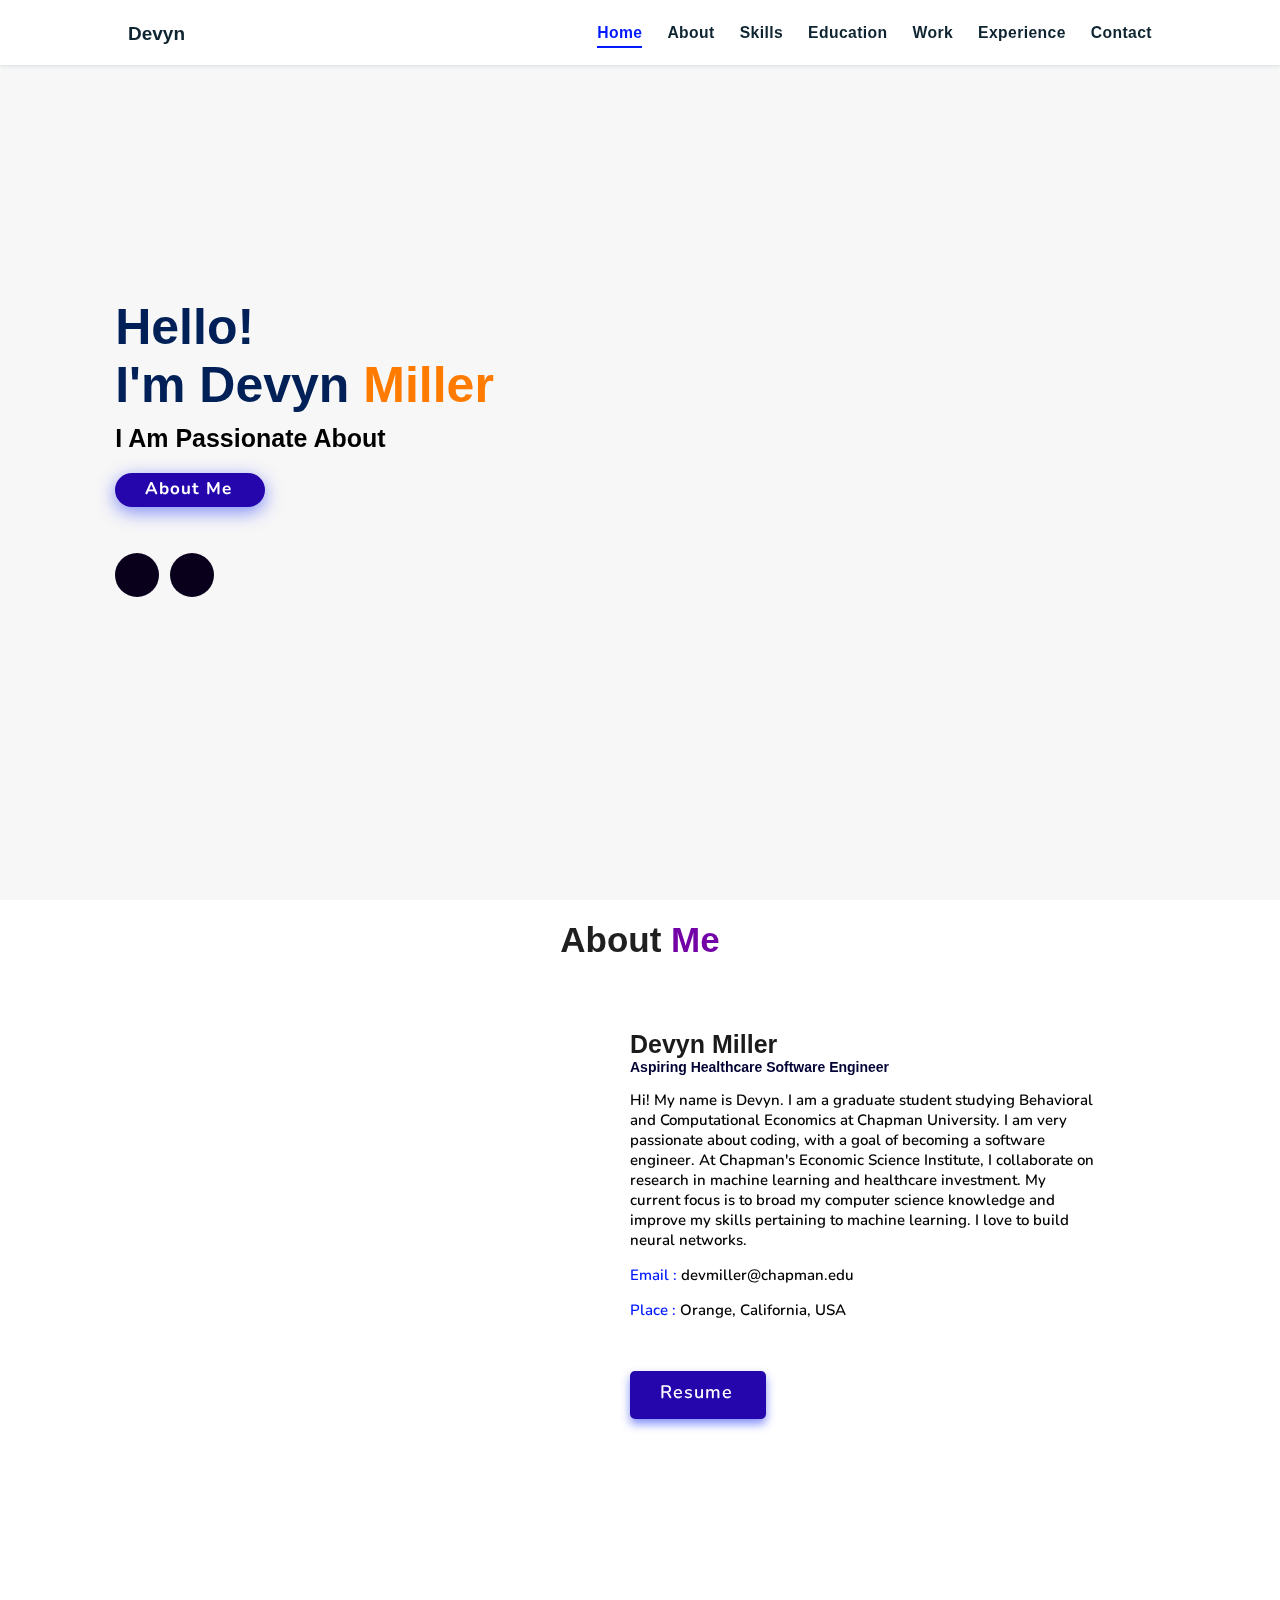
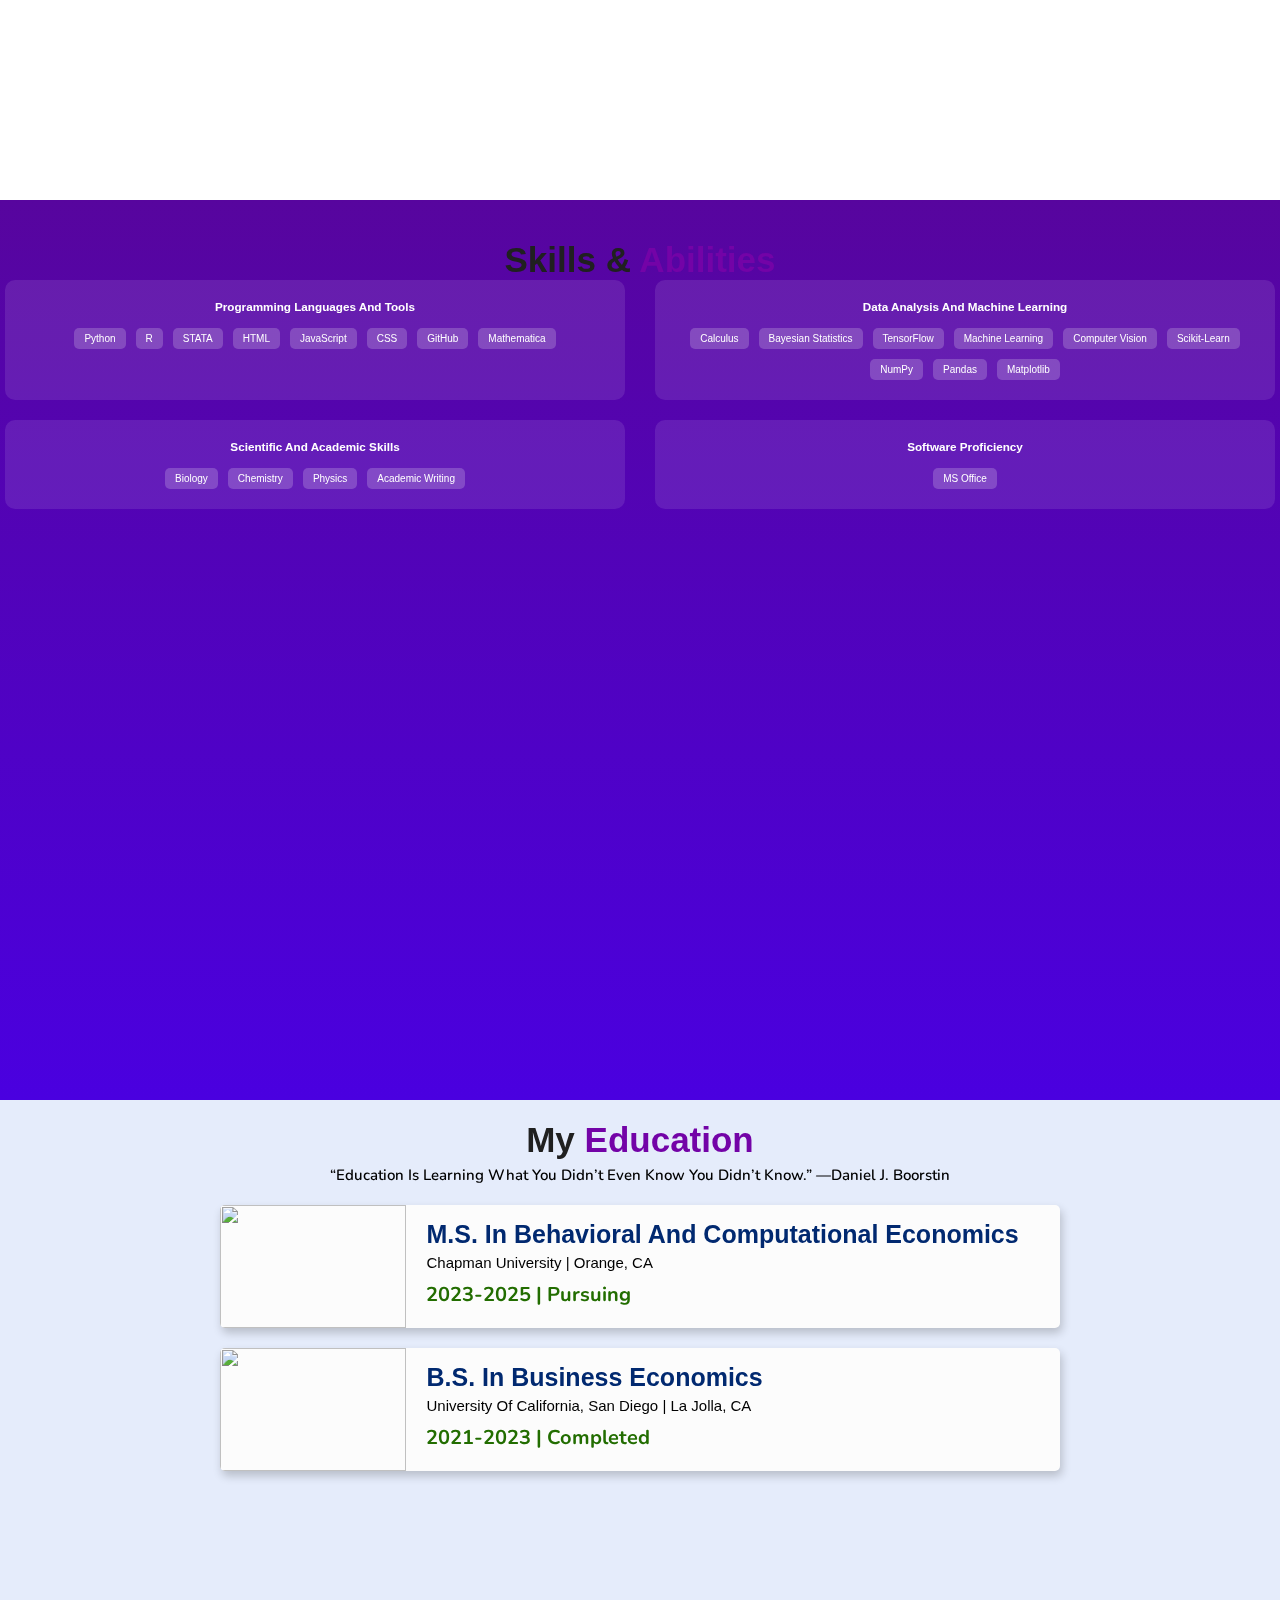
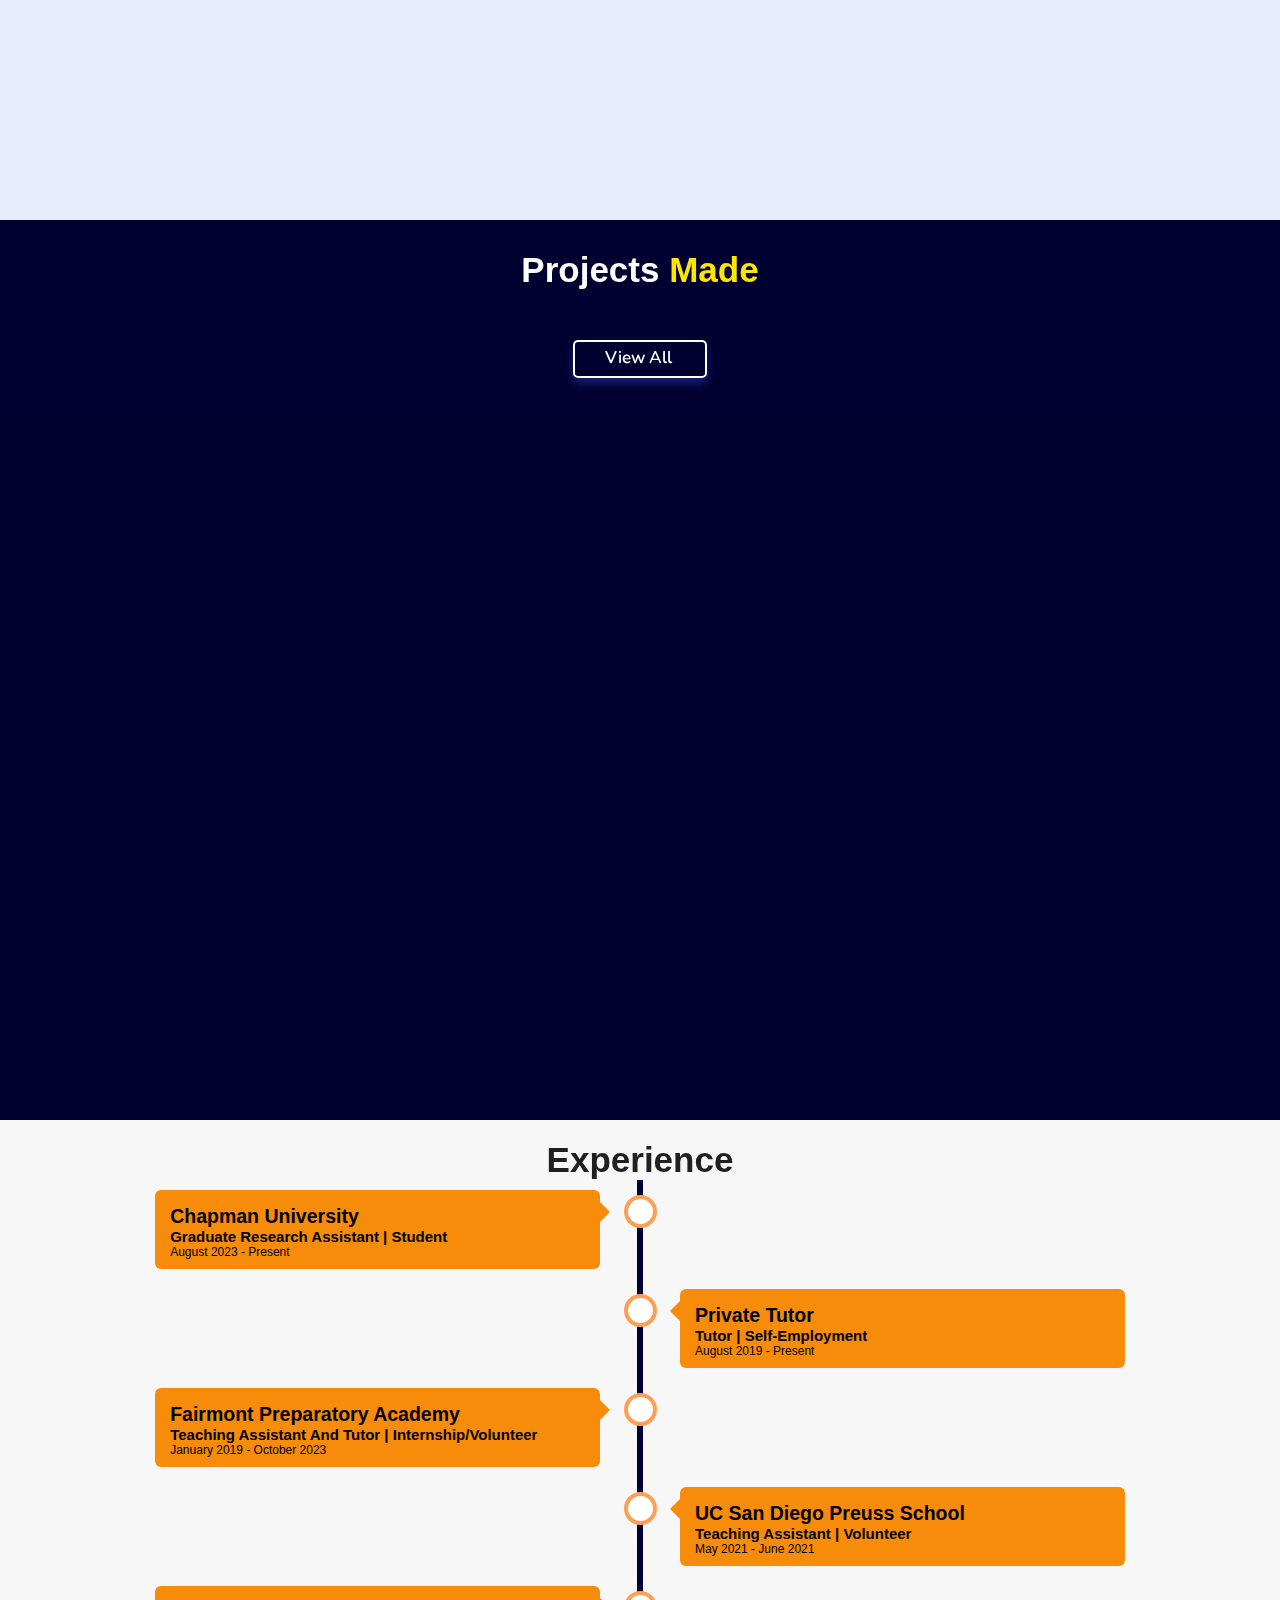
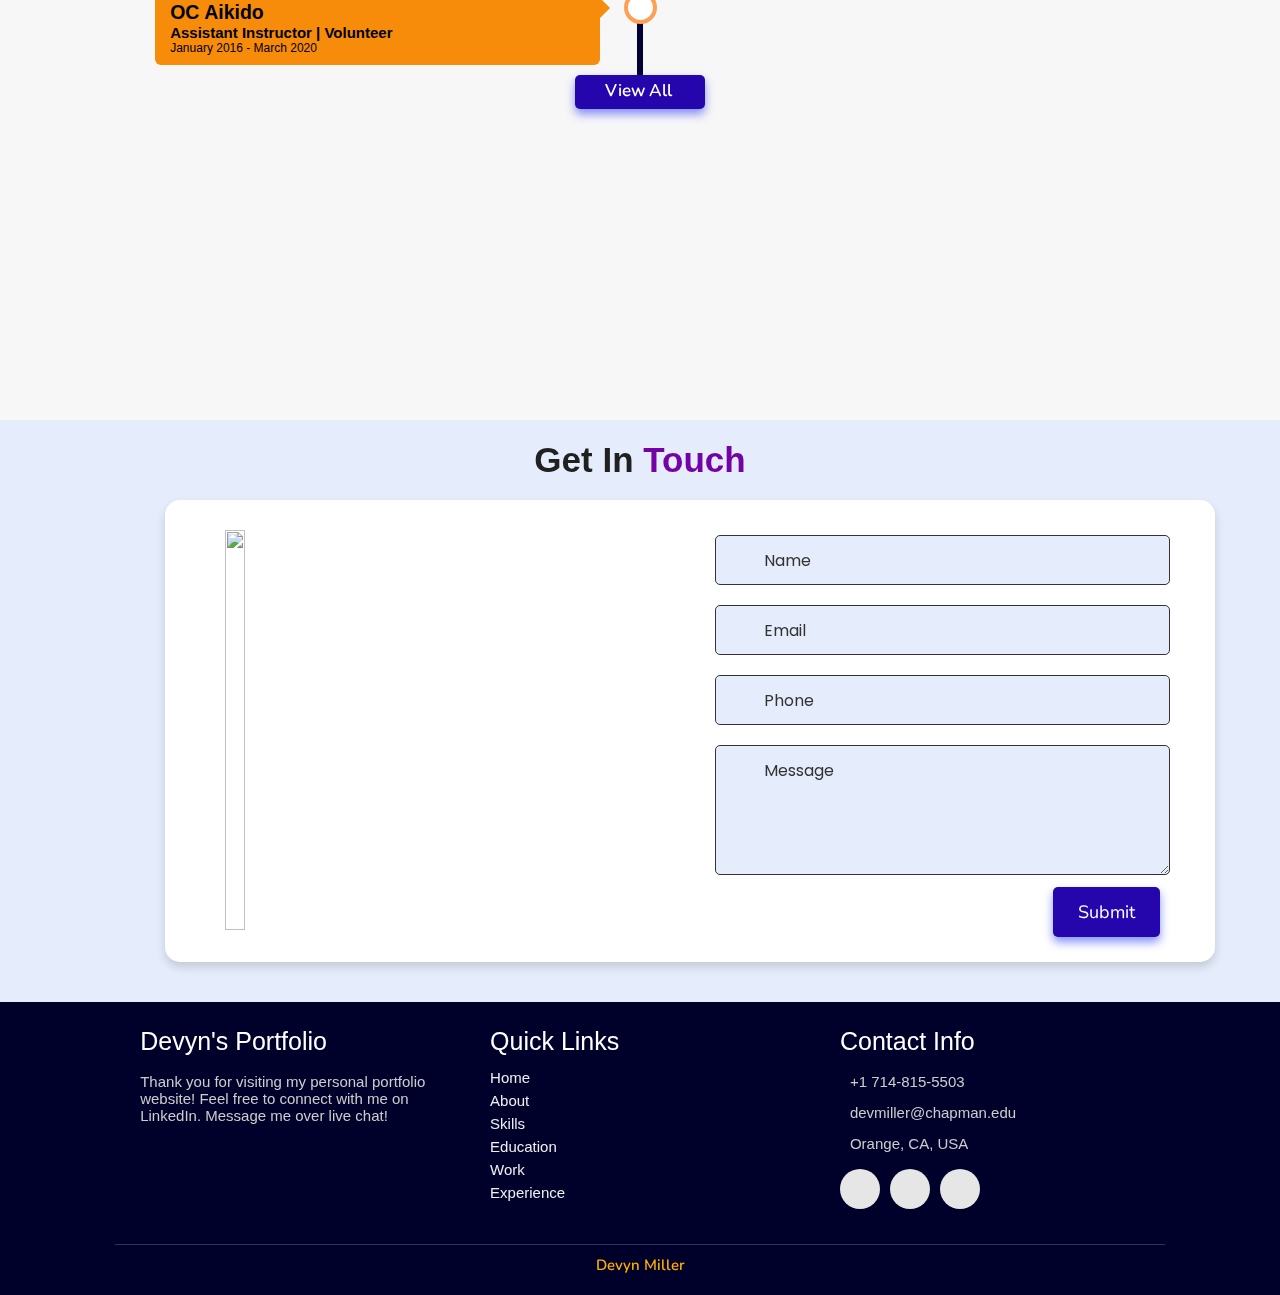
==== commit 3c190b7f: "updated to accurate skills" ====
--- a/index.html
+++ b/index.html
@@ -110,53 +110,55 @@
 <section class="skills" id="skills">
   <h2 class="heading">Skills & <span>Abilities</span></h2>
   <div class="container">
-      <!-- Languages -->
+      <!-- Programming Languages and Tools -->
       <div class="skills-category">
-          <h3>Languages</h3>
+          <h3>Programming Languages and Tools</h3>
           <div class="skills-list">
-              <!-- Add individual skills here -->
-              <div class="skill">React.js</div>
-              <div class="skill">jQuery</div>
-              <!-- Add more as needed -->
-          </div>
-      </div>
-      
-      <!-- Frameworks -->
+              <div class="skill">Python</div>
+              <div class="skill">R</div>
+              <div class="skill">STATA</div>
+              <div class="skill">HTML</div>
+              <div class="skill">JavaScript</div>
+              <div class="skill">CSS</div>
+              <div class="skill">GitHub</div>
+              <div class="skill">Mathematica</div>
+          </div>
+      </div>
+      <!-- Data Analysis and Machine Learning -->
       <div class="skills-category">
-          <h3>Frameworks</h3>
+          <h3>Data Analysis and Machine Learning</h3>
           <div class="skills-list">
-              <!-- Add individual skills here -->
-              <div class="skill">JavaScript</div>
-              <div class="skill">Python</div>
-              <!-- Add more as needed -->
-          </div>
-      </div>
-      
-      <!-- Libraries -->
+              <div class="skill">Calculus</div>
+              <div class="skill">Bayesian Statistics</div>
+              <div class="skill">TensorFlow</div>
+              <div class="skill">Machine Learning</div>
+              <div class="skill">Computer Vision</div>
+              <div class="skill">Scikit-learn</div>
+              <div class="skill">NumPy</div>
+              <div class="skill">Pandas</div>
+              <div class="skill">Matplotlib</div>
+          </div>
+      </div>
+      <!-- Scientific and Academic Skills -->
       <div class="skills-category">
-          <h3>Libraries</h3>
+          <h3>Scientific and Academic Skills</h3>
           <div class="skills-list">
-              <!-- Add individual skills here -->
-              <div class="skill">Node.js</div>
-              <div class="skill">Apache</div>
-              <!-- Add more as needed -->
-          </div>
-      </div>
-      
-      <!-- Servers -->
+              <div class="skill">Biology</div>
+              <div class="skill">Chemistry</div>
+              <div class="skill">Physics</div>
+              <div class="skill">Academic Writing</div>
+          </div>
+      </div>
+      <!-- Software Proficiency -->
       <div class="skills-category">
-          <h3>Servers</h3>
+          <h3>Software Proficiency</h3>
           <div class="skills-list">
-              <!-- Add individual skills here -->
-              <div class="skill">Photoshop</div>
-              <div class="skill">Figma</div>
-              <!-- Add more as needed -->
-          </div>
-      </div>
-  </div>
-</section>
-
-
+              <div class="skill">MS Office</div>
+          </div>
+      </div>
+  </div>
+</section>
+<!-- skills section ends -->
 
 <!-- education section starts -->
 <section class="education" id="education">
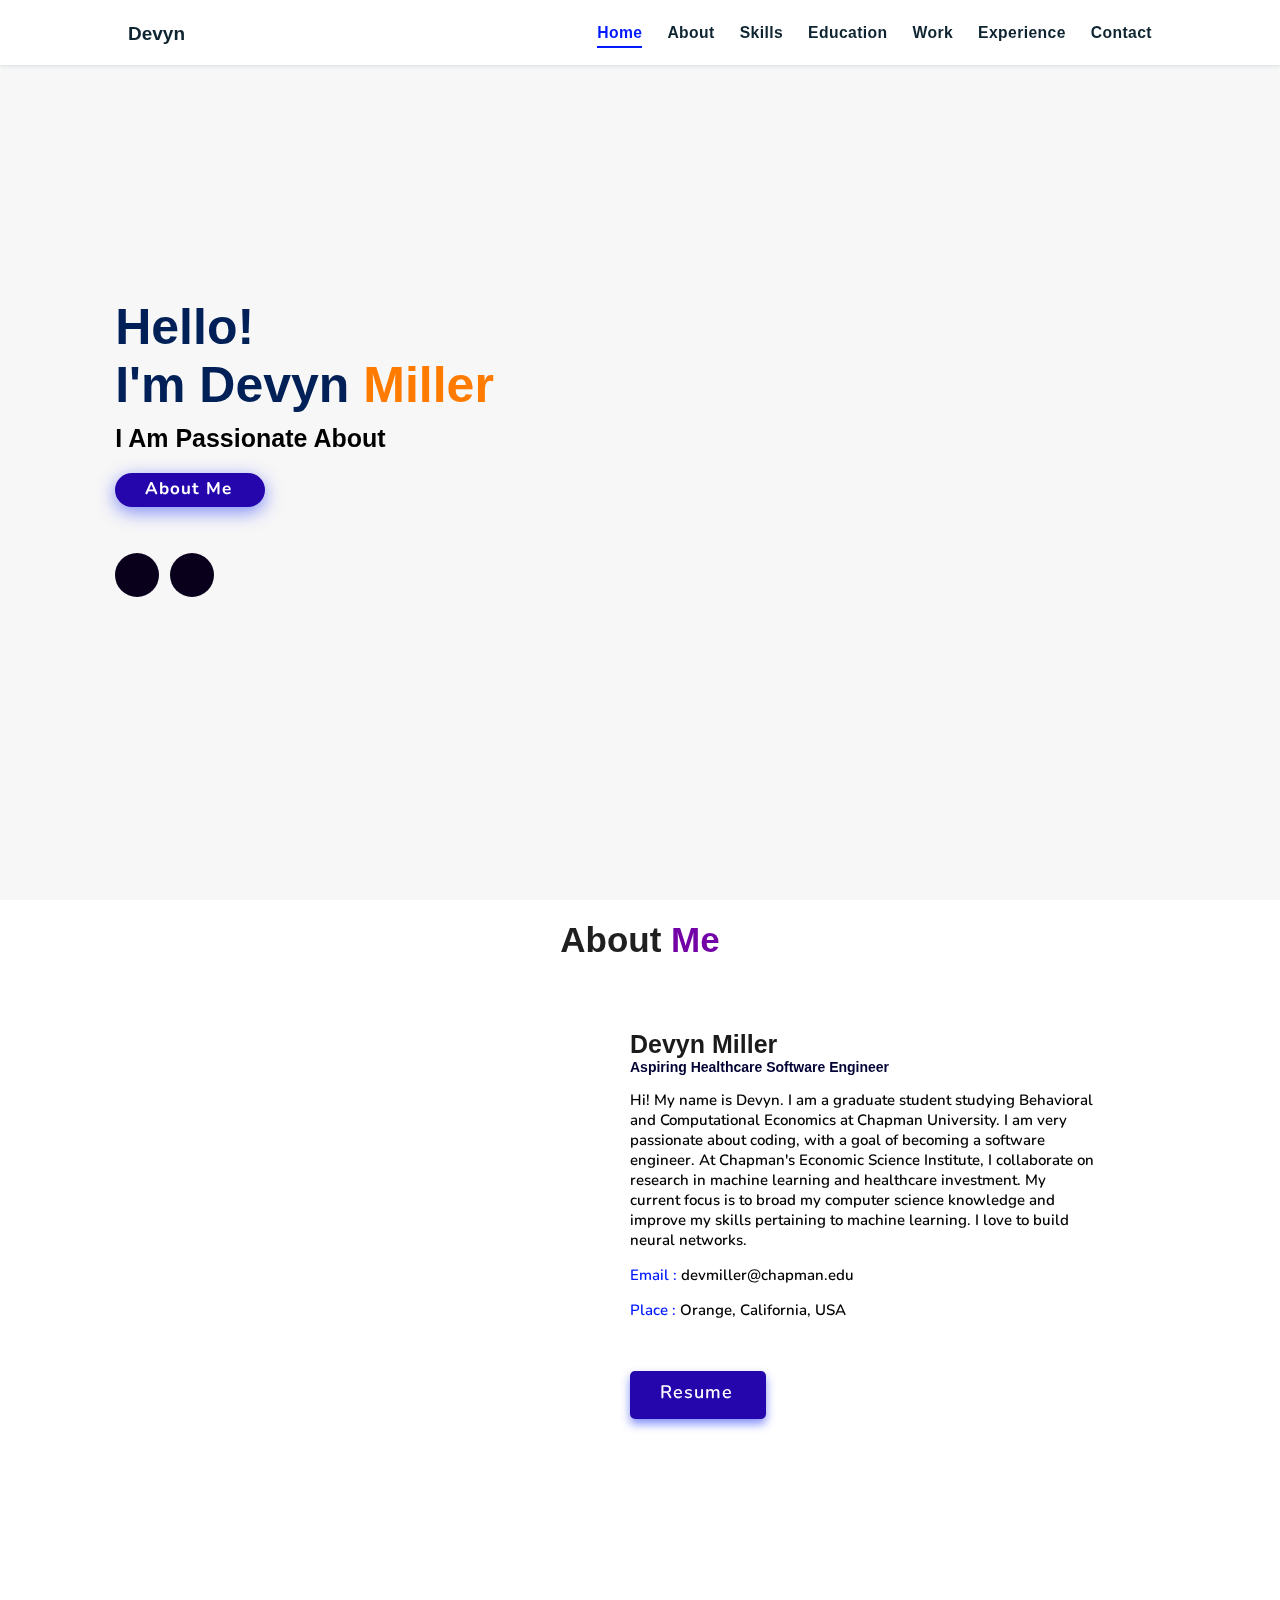
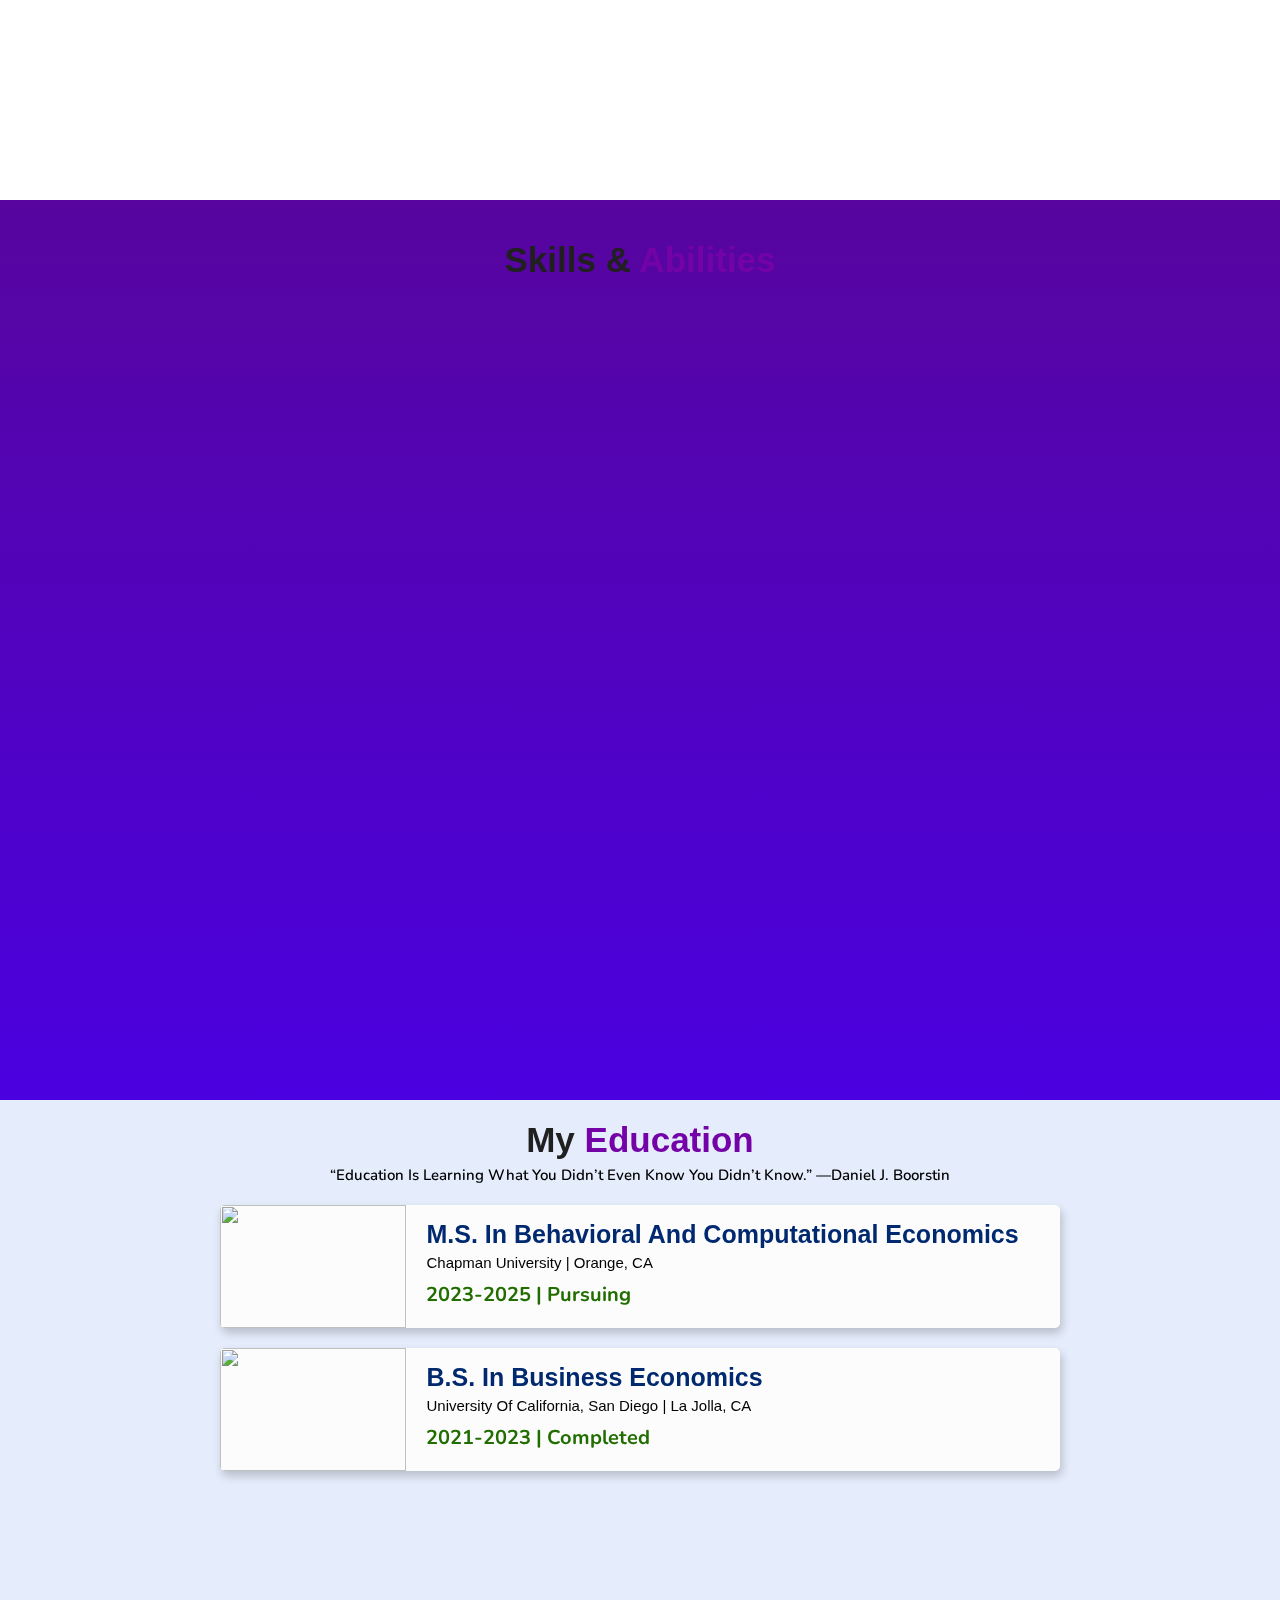
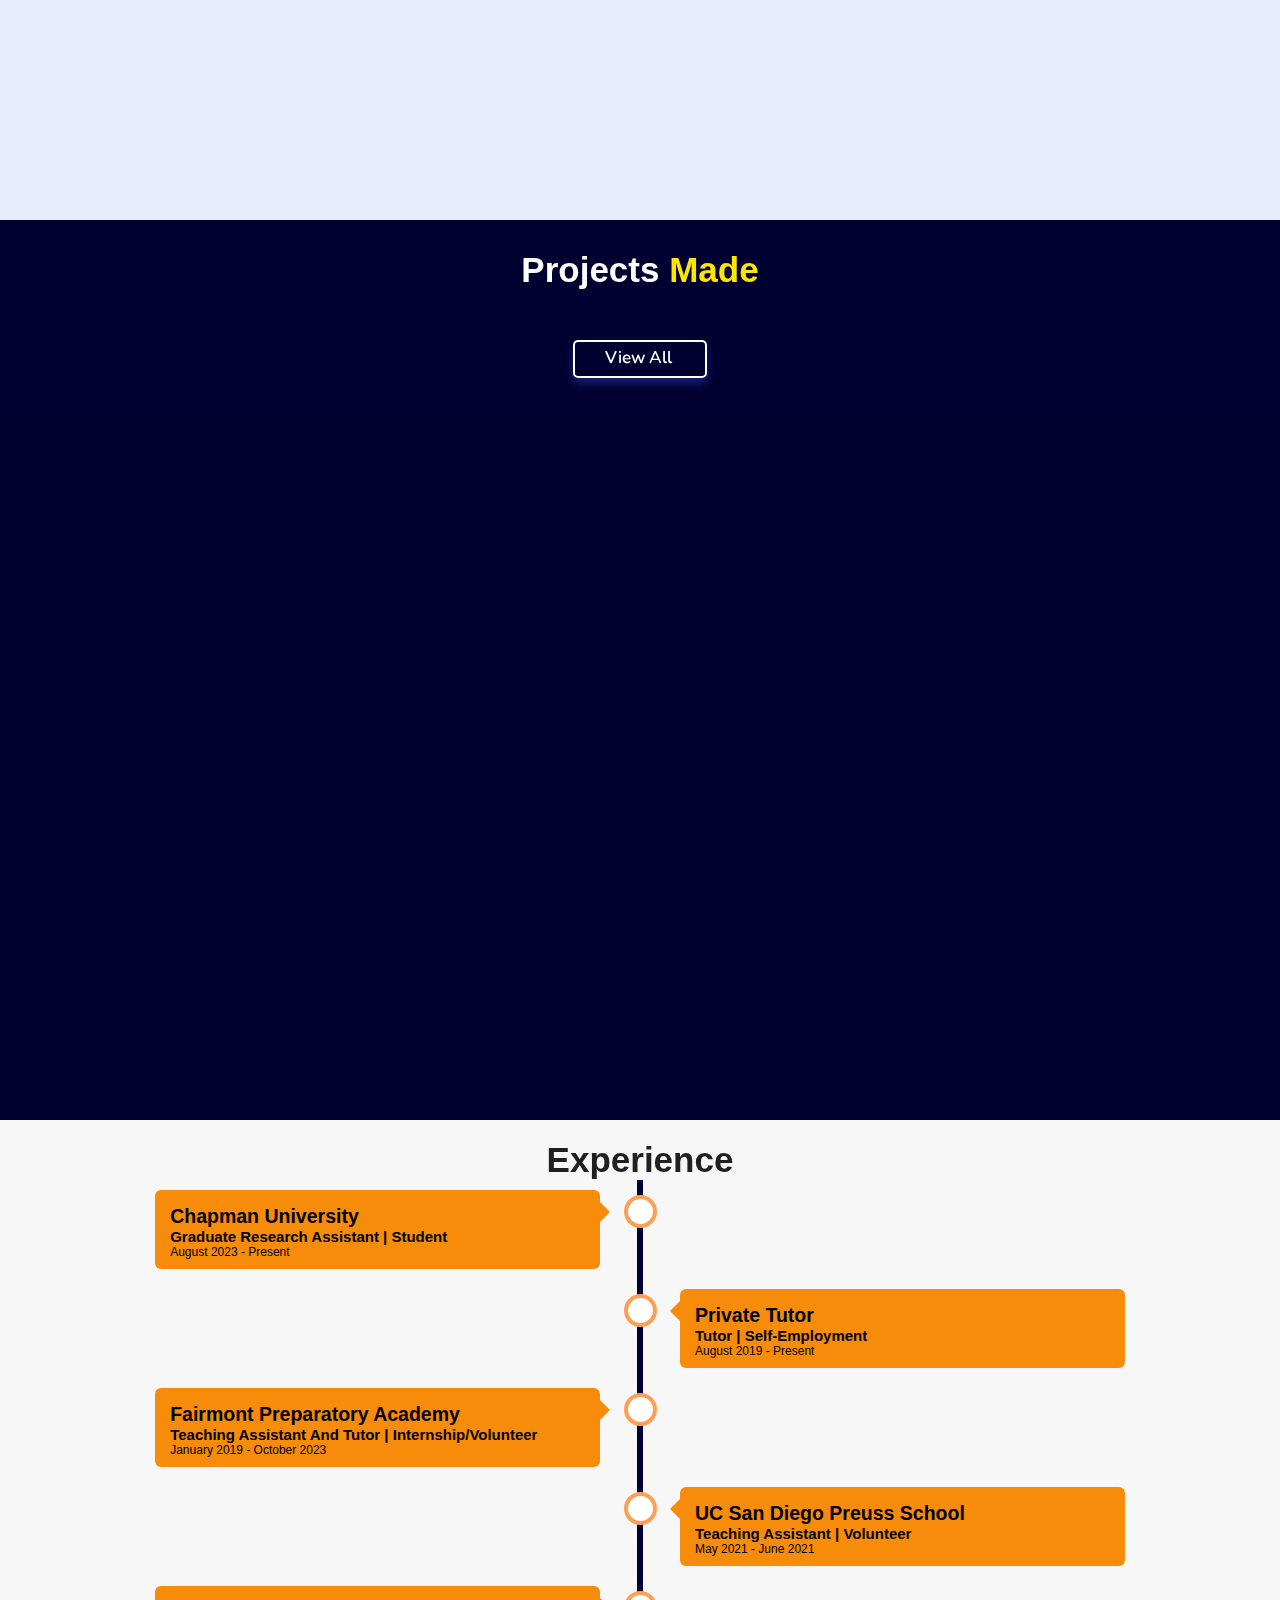
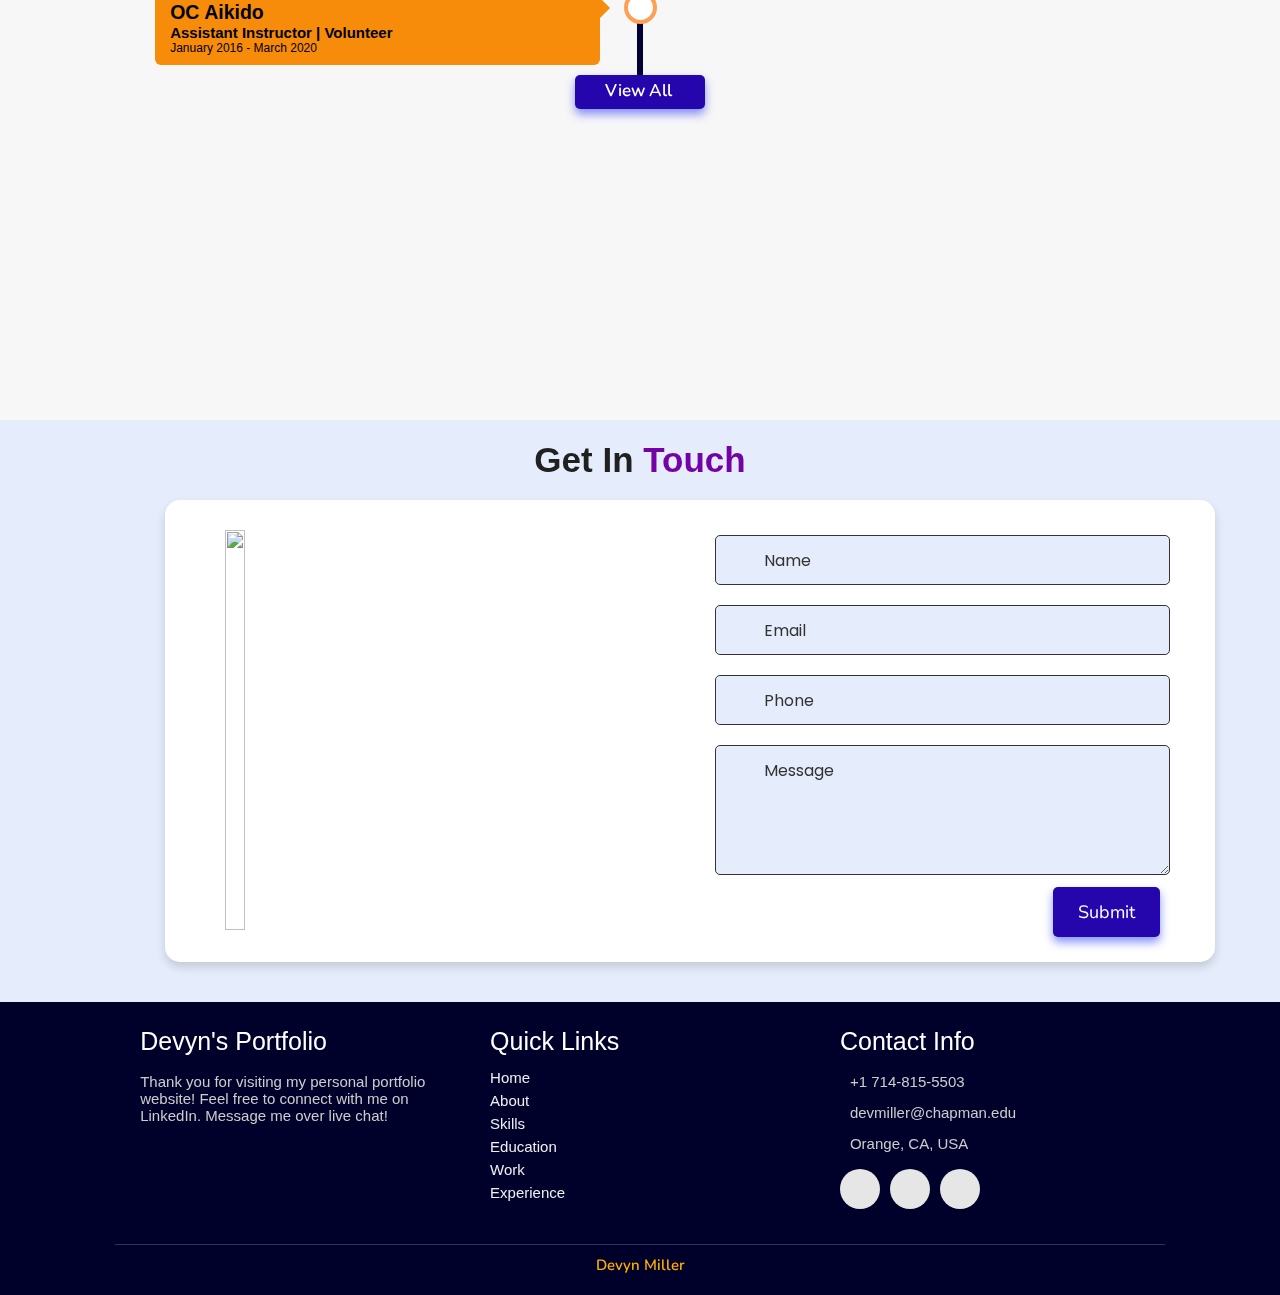
==== commit 69469fa8: "prep html to dynamically load the skills from the JSON file" ====
--- a/index.html
+++ b/index.html
@@ -109,53 +109,8 @@
 <!-- skills section starts -->
 <section class="skills" id="skills">
   <h2 class="heading">Skills & <span>Abilities</span></h2>
-  <div class="container">
-      <!-- Programming Languages and Tools -->
-      <div class="skills-category">
-          <h3>Programming Languages and Tools</h3>
-          <div class="skills-list">
-              <div class="skill">Python</div>
-              <div class="skill">R</div>
-              <div class="skill">STATA</div>
-              <div class="skill">HTML</div>
-              <div class="skill">JavaScript</div>
-              <div class="skill">CSS</div>
-              <div class="skill">GitHub</div>
-              <div class="skill">Mathematica</div>
-          </div>
-      </div>
-      <!-- Data Analysis and Machine Learning -->
-      <div class="skills-category">
-          <h3>Data Analysis and Machine Learning</h3>
-          <div class="skills-list">
-              <div class="skill">Calculus</div>
-              <div class="skill">Bayesian Statistics</div>
-              <div class="skill">TensorFlow</div>
-              <div class="skill">Machine Learning</div>
-              <div class="skill">Computer Vision</div>
-              <div class="skill">Scikit-learn</div>
-              <div class="skill">NumPy</div>
-              <div class="skill">Pandas</div>
-              <div class="skill">Matplotlib</div>
-          </div>
-      </div>
-      <!-- Scientific and Academic Skills -->
-      <div class="skills-category">
-          <h3>Scientific and Academic Skills</h3>
-          <div class="skills-list">
-              <div class="skill">Biology</div>
-              <div class="skill">Chemistry</div>
-              <div class="skill">Physics</div>
-              <div class="skill">Academic Writing</div>
-          </div>
-      </div>
-      <!-- Software Proficiency -->
-      <div class="skills-category">
-          <h3>Software Proficiency</h3>
-          <div class="skills-list">
-              <div class="skill">MS Office</div>
-          </div>
-      </div>
+  <div class="container" id="skillsContainer">
+      <!-- Skills will be loaded here by JavaScript -->
   </div>
 </section>
 <!-- skills section ends -->
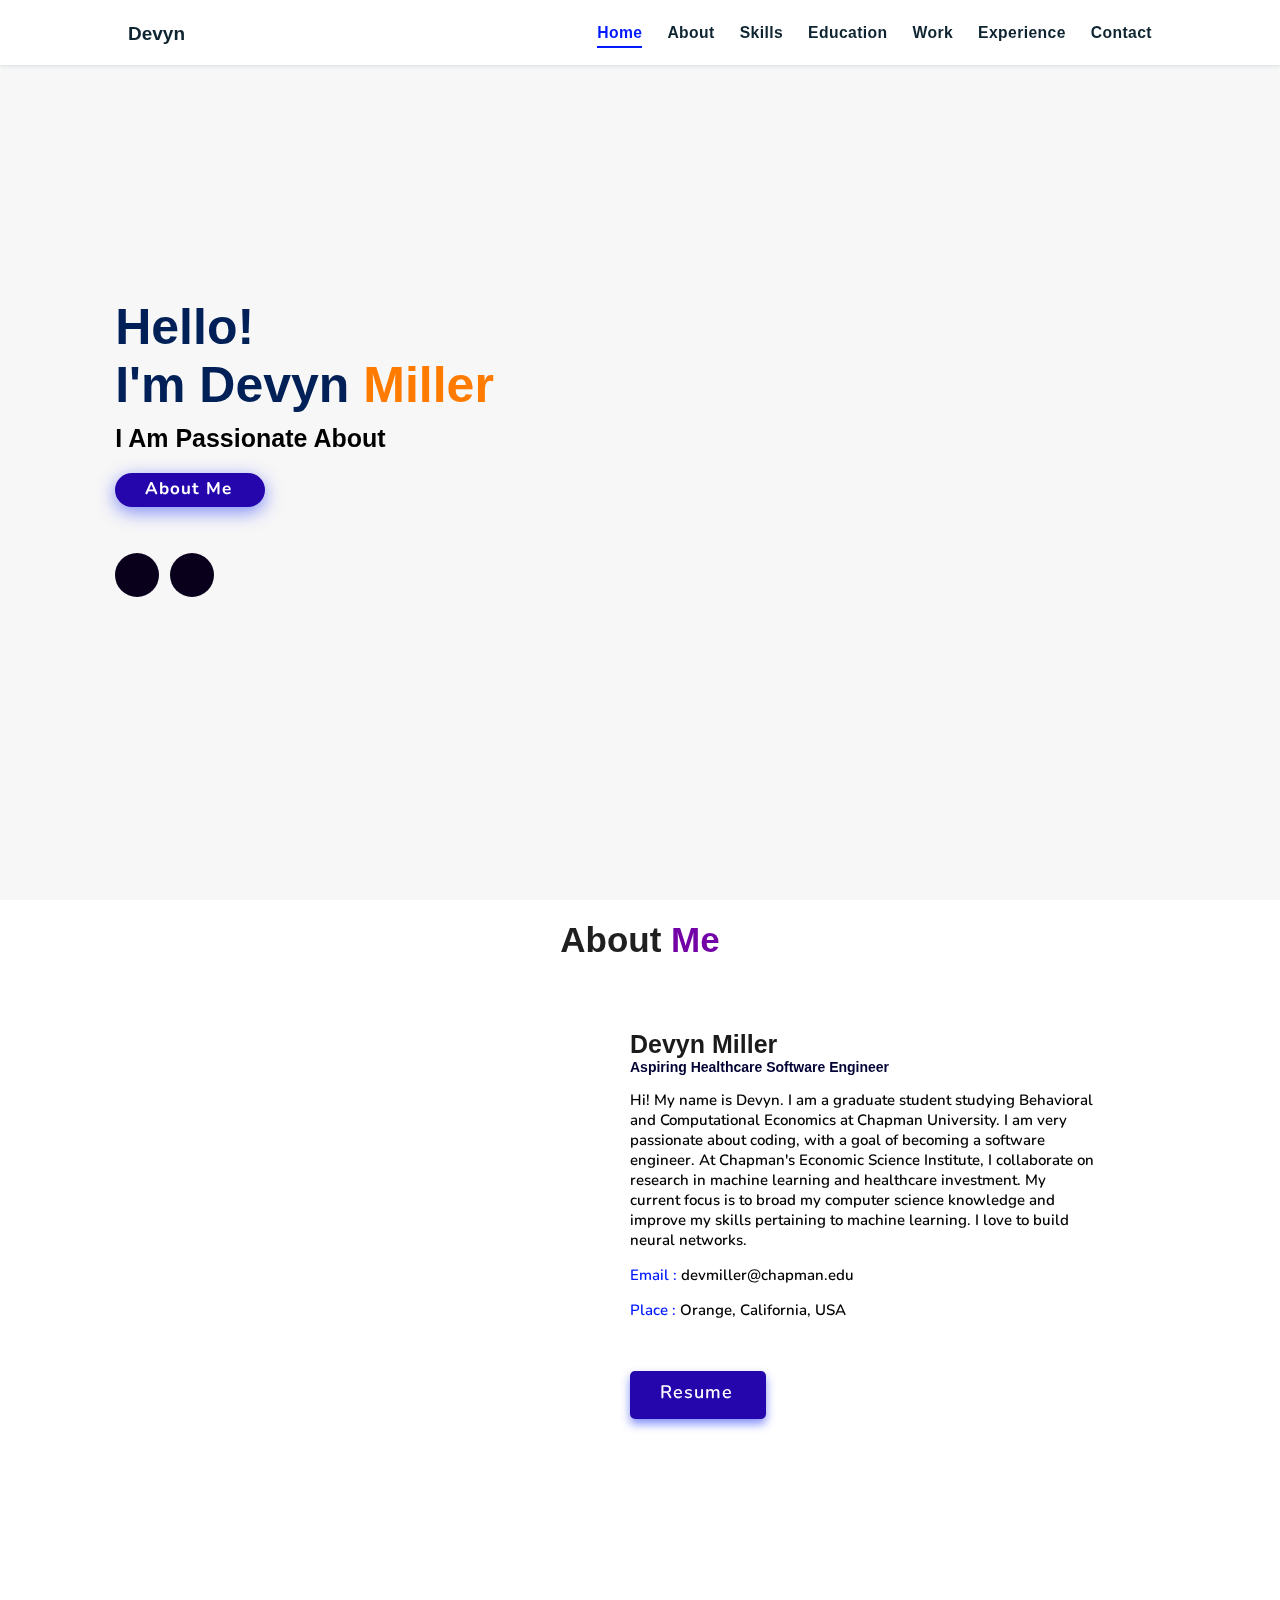
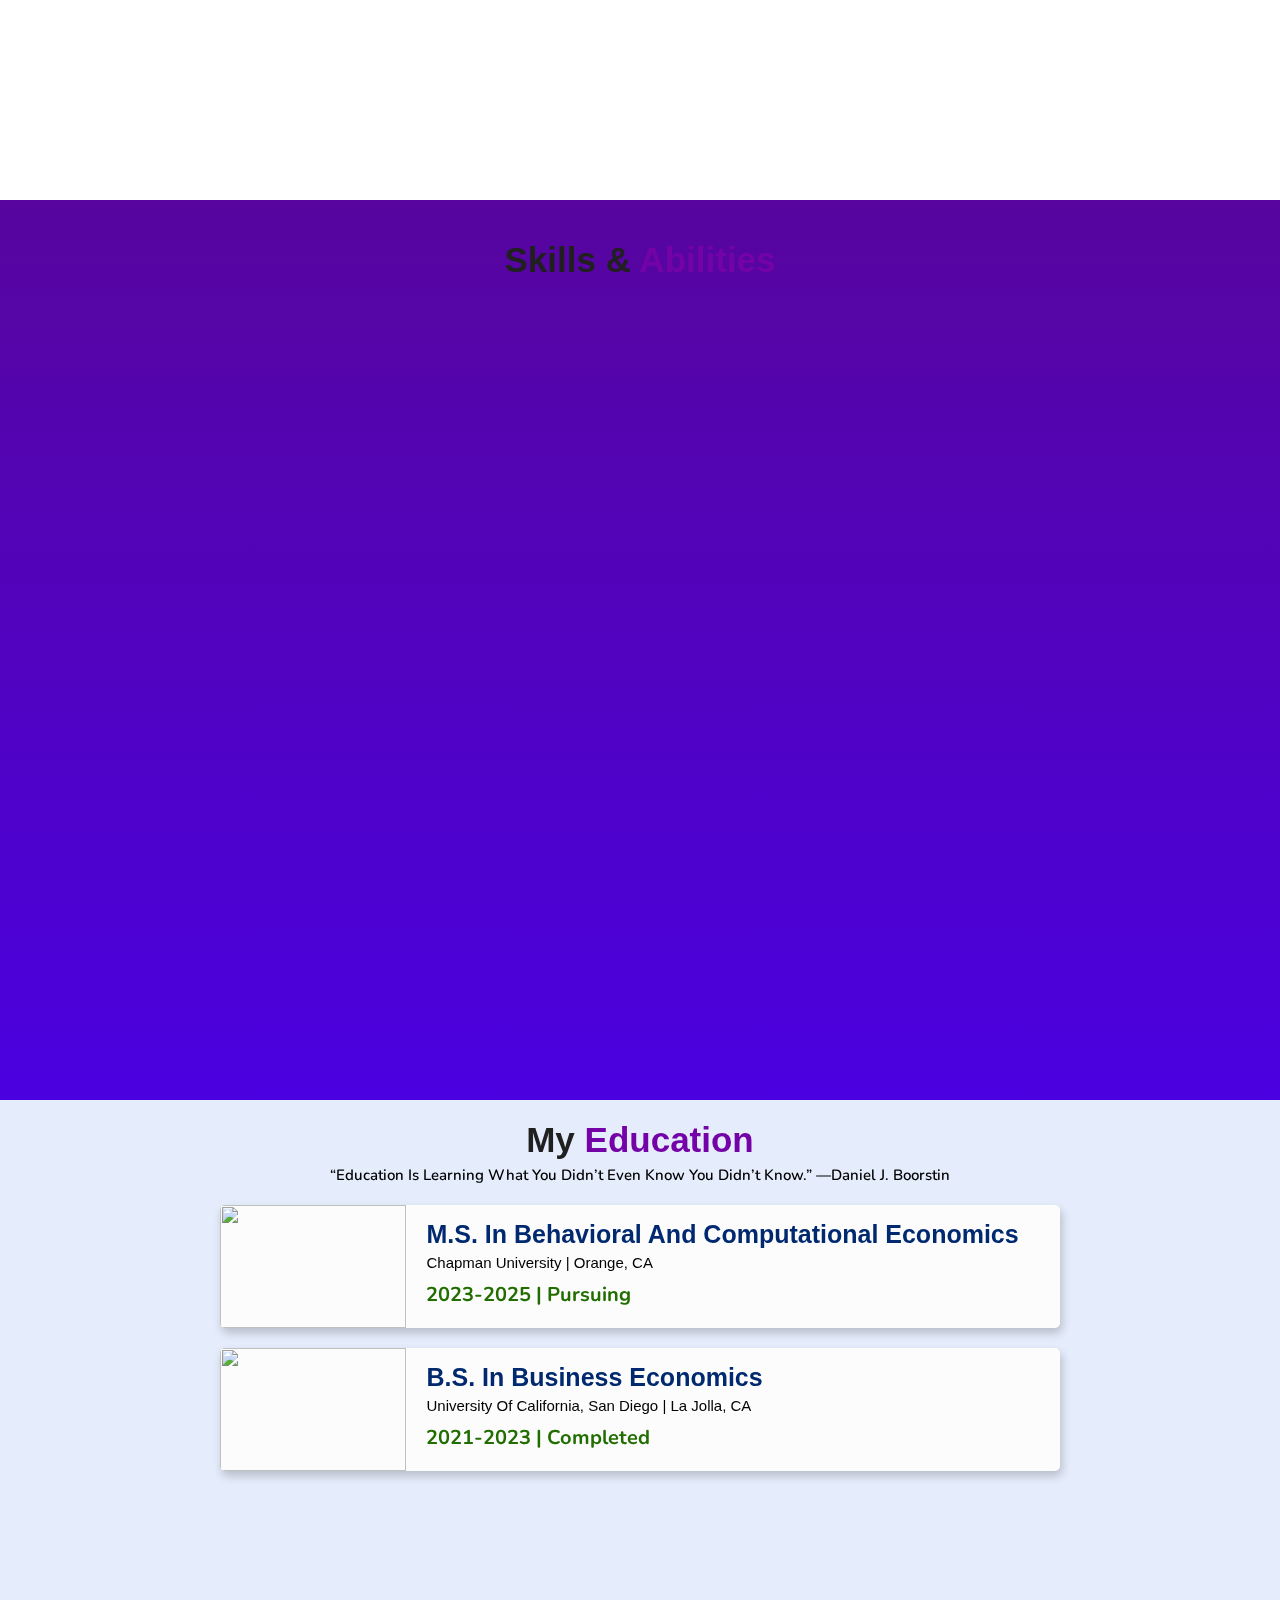
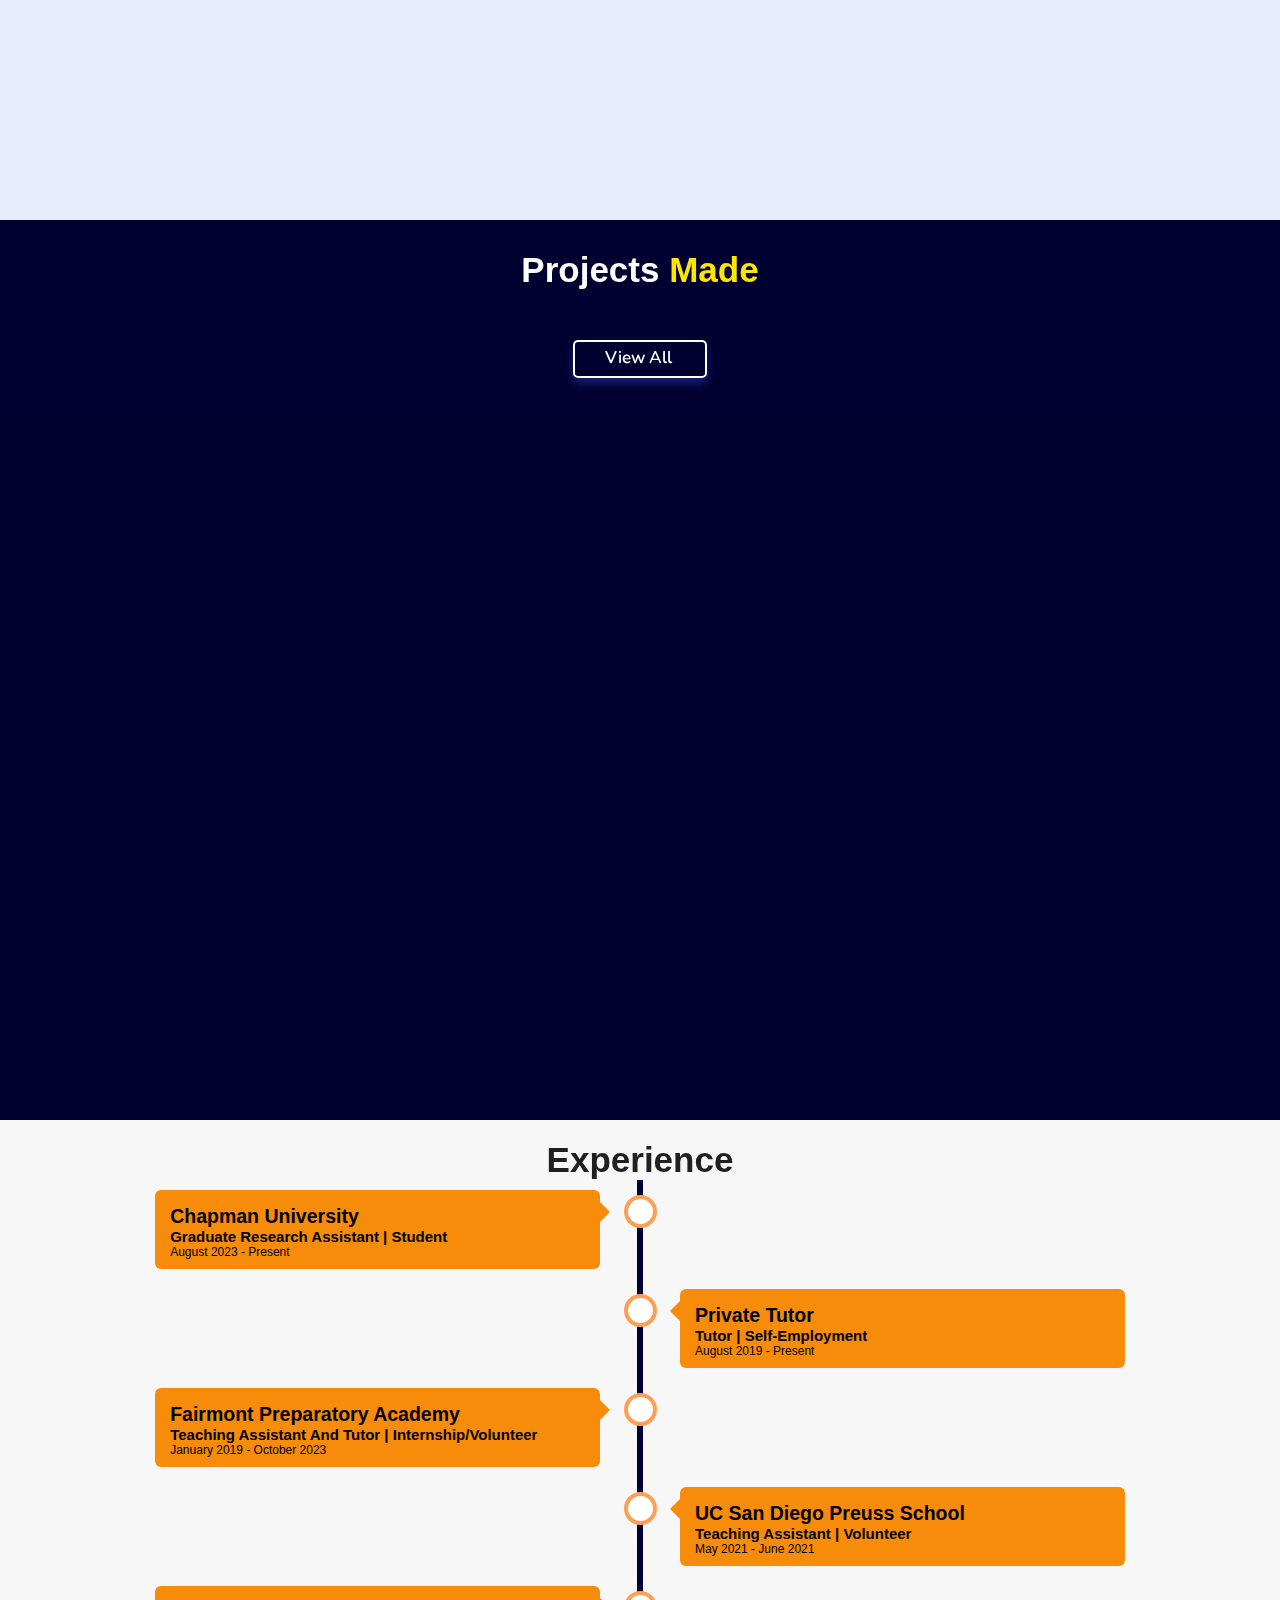
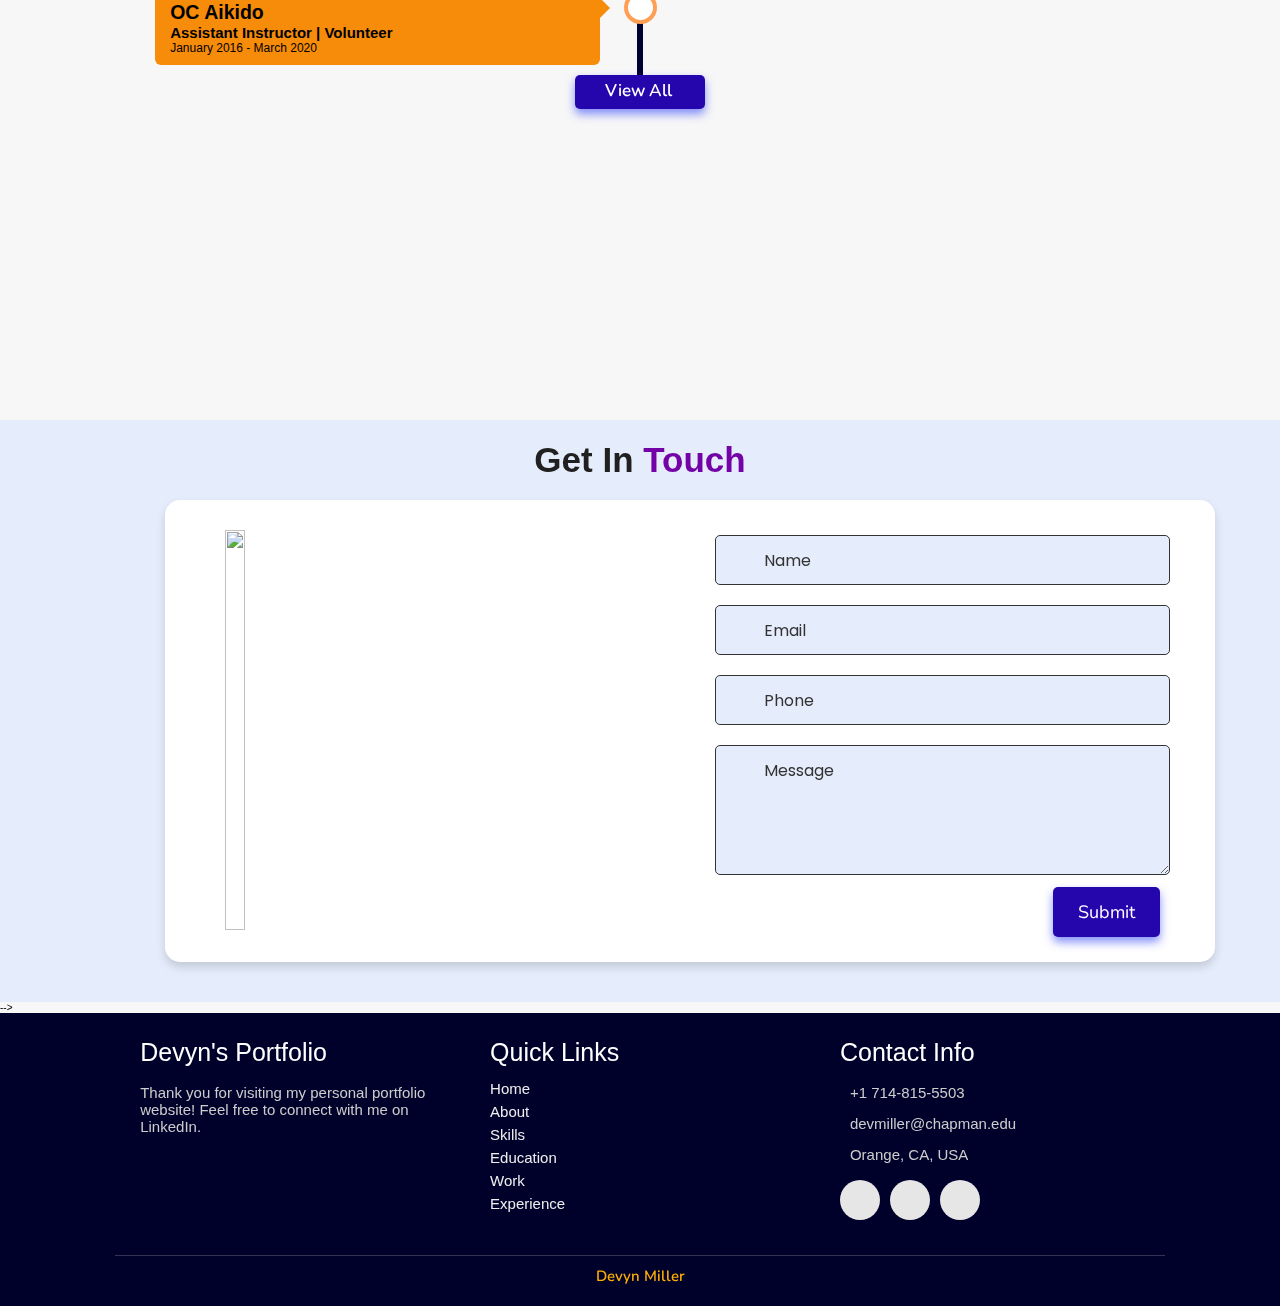
==== commit e1f4a73f: "adapted html files to enableLiveChat = false by commenting messaging section out" ====
--- a/index.html
+++ b/index.html
@@ -264,6 +264,7 @@
 </section>
 <!-- experience section ends -->
 
+<!-- 
 <!-- contact section starts -->
 <section class="contact" id="contact">
   
@@ -303,6 +304,7 @@
   </div>
 </section>
 <!-- contact section ends -->
+-->
 
 
 <!-- footer section starts -->
@@ -312,7 +314,7 @@
 
       <div class="box">
           <h3>Devyn's Portfolio</h3>
-          <p>Thank you for visiting my personal portfolio website! Feel free to connect with me on LinkedIn. Message me over live chat!</p>
+          <p>Thank you for visiting my personal portfolio website! Feel free to connect with me on LinkedIn.</p>
       </div>
 
       <div class="box">
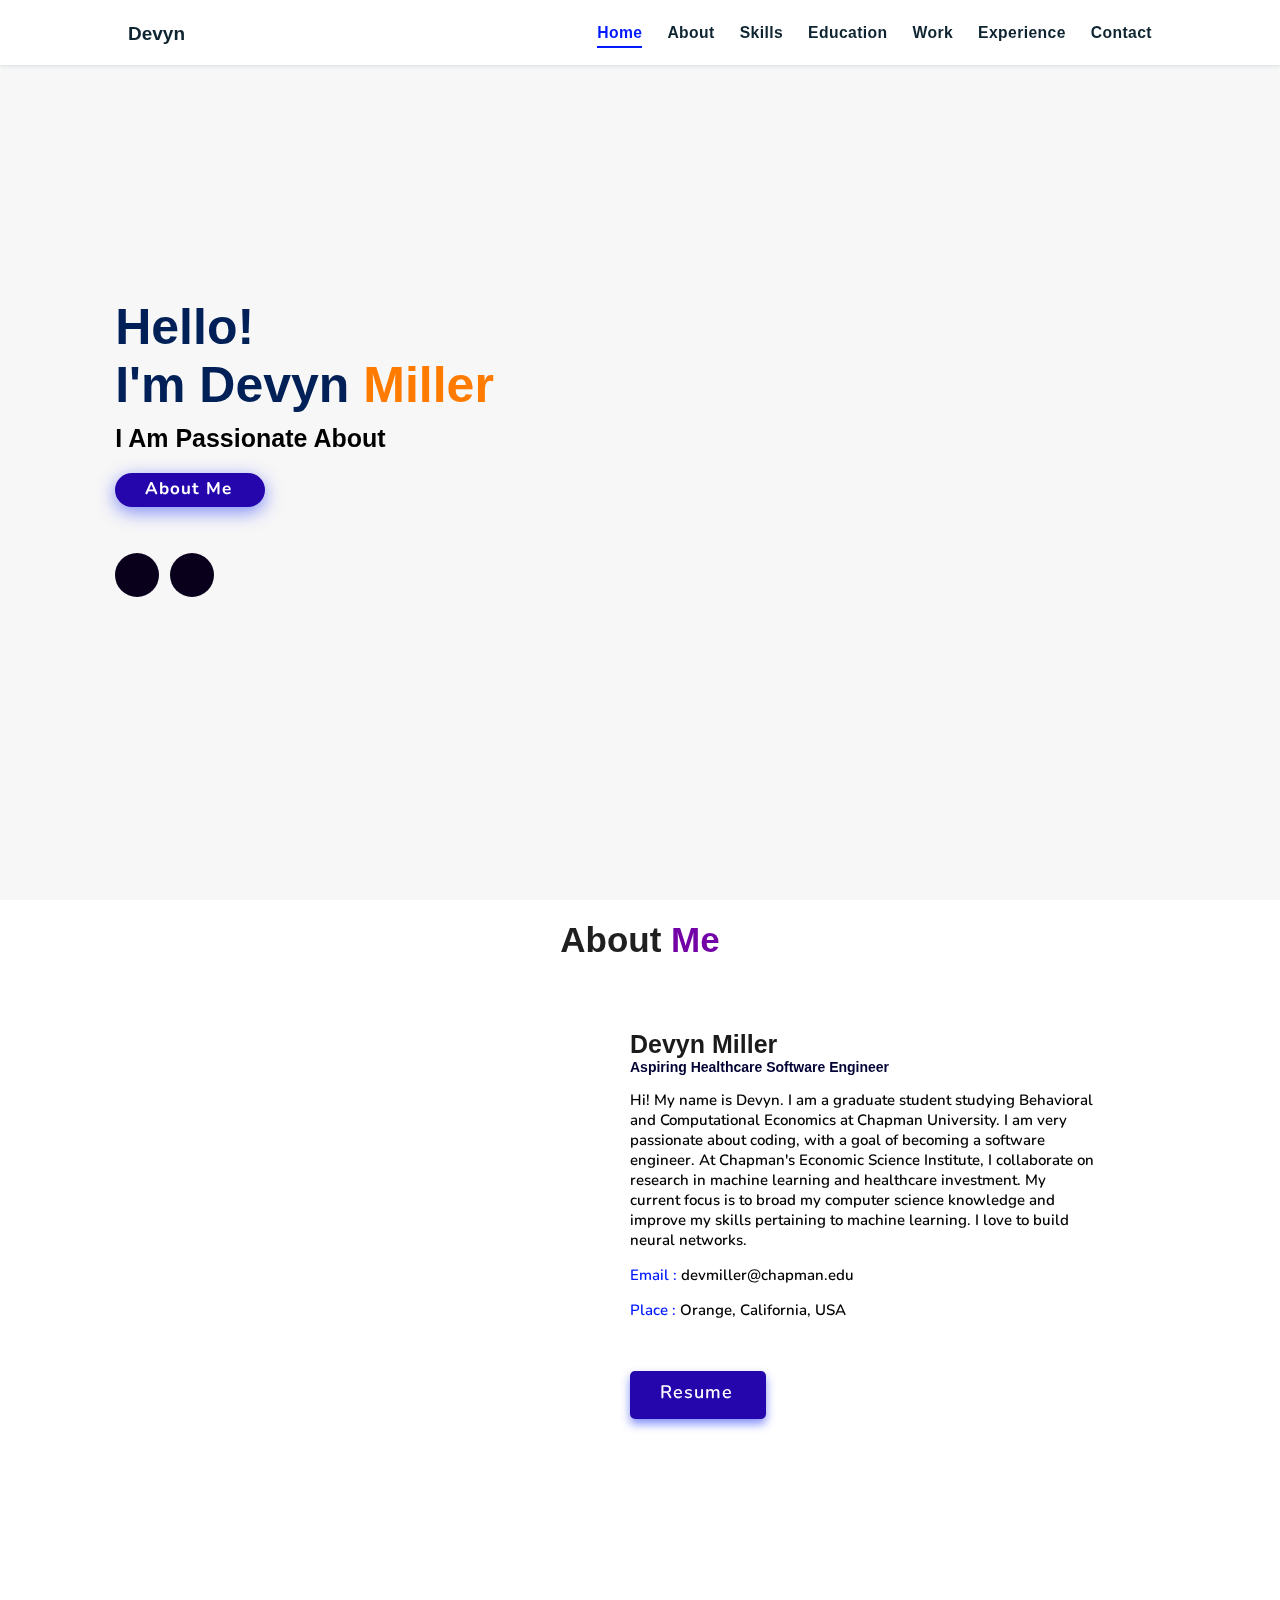
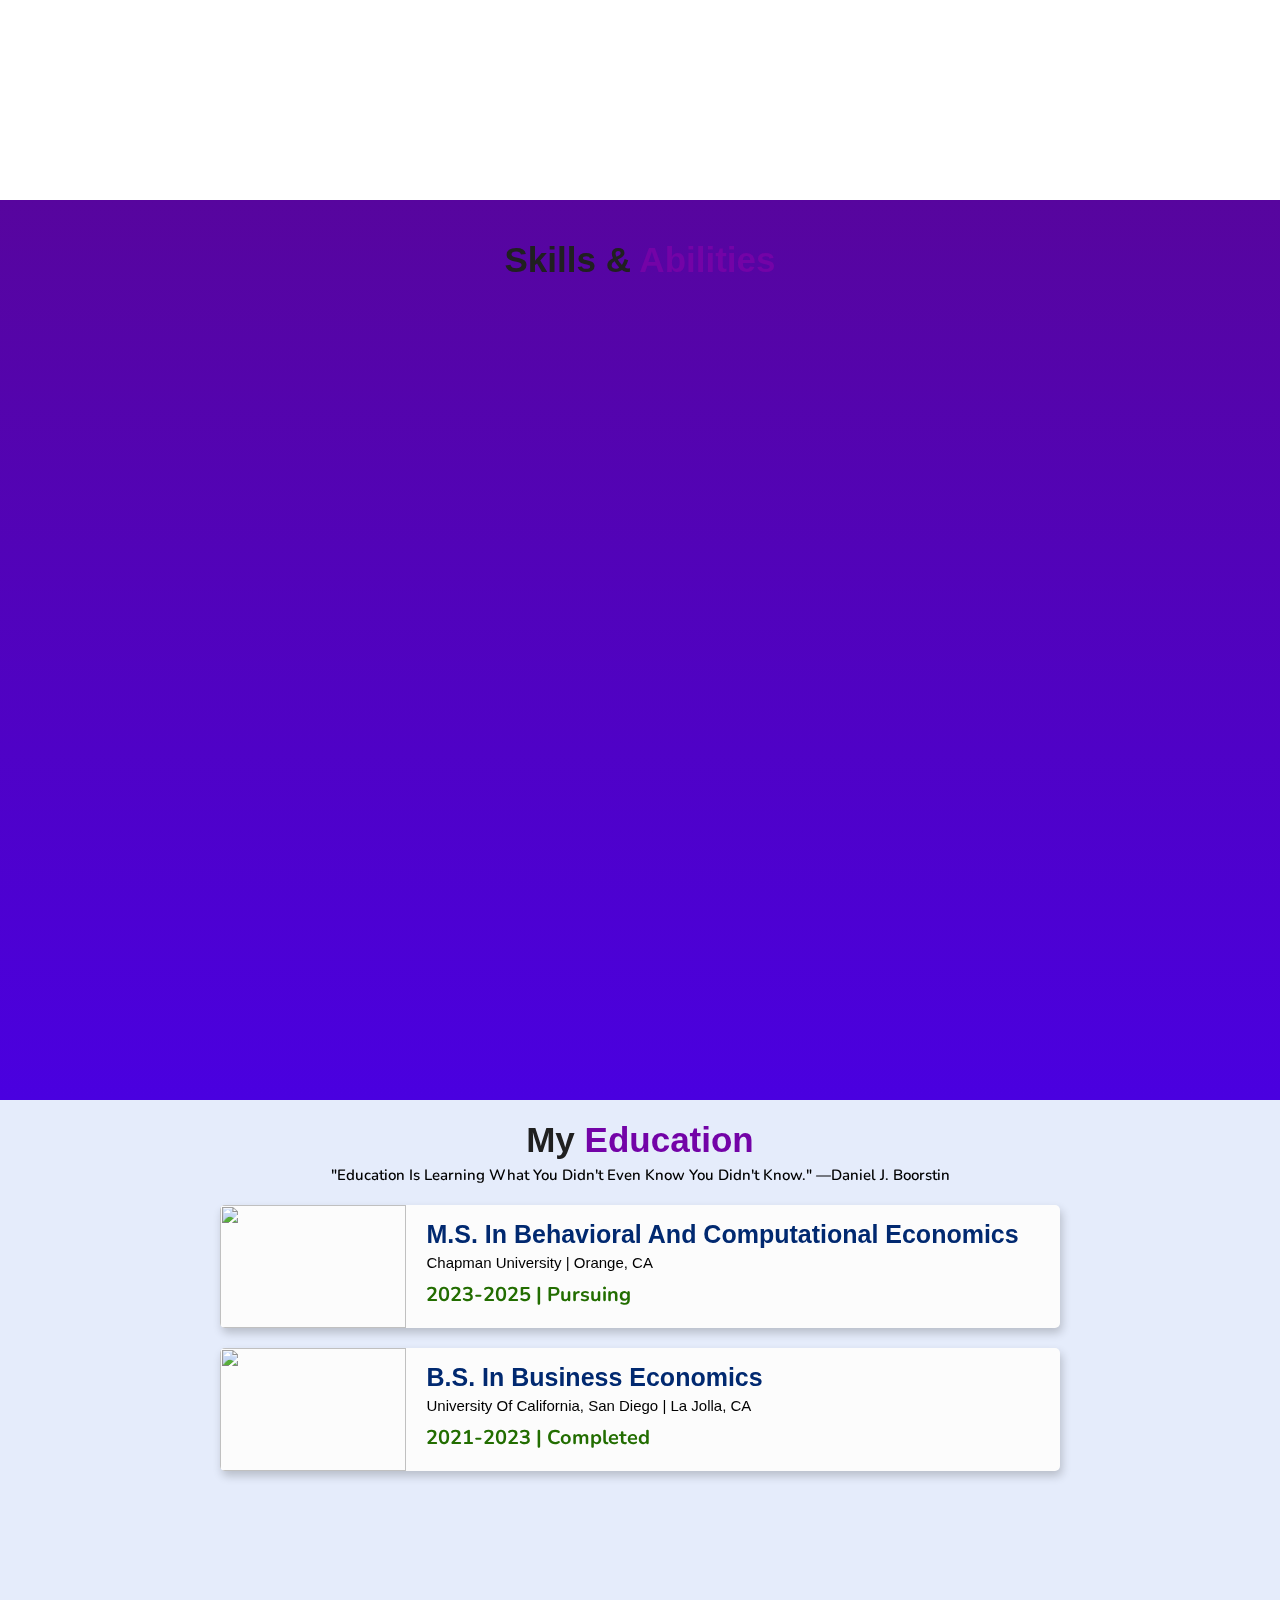
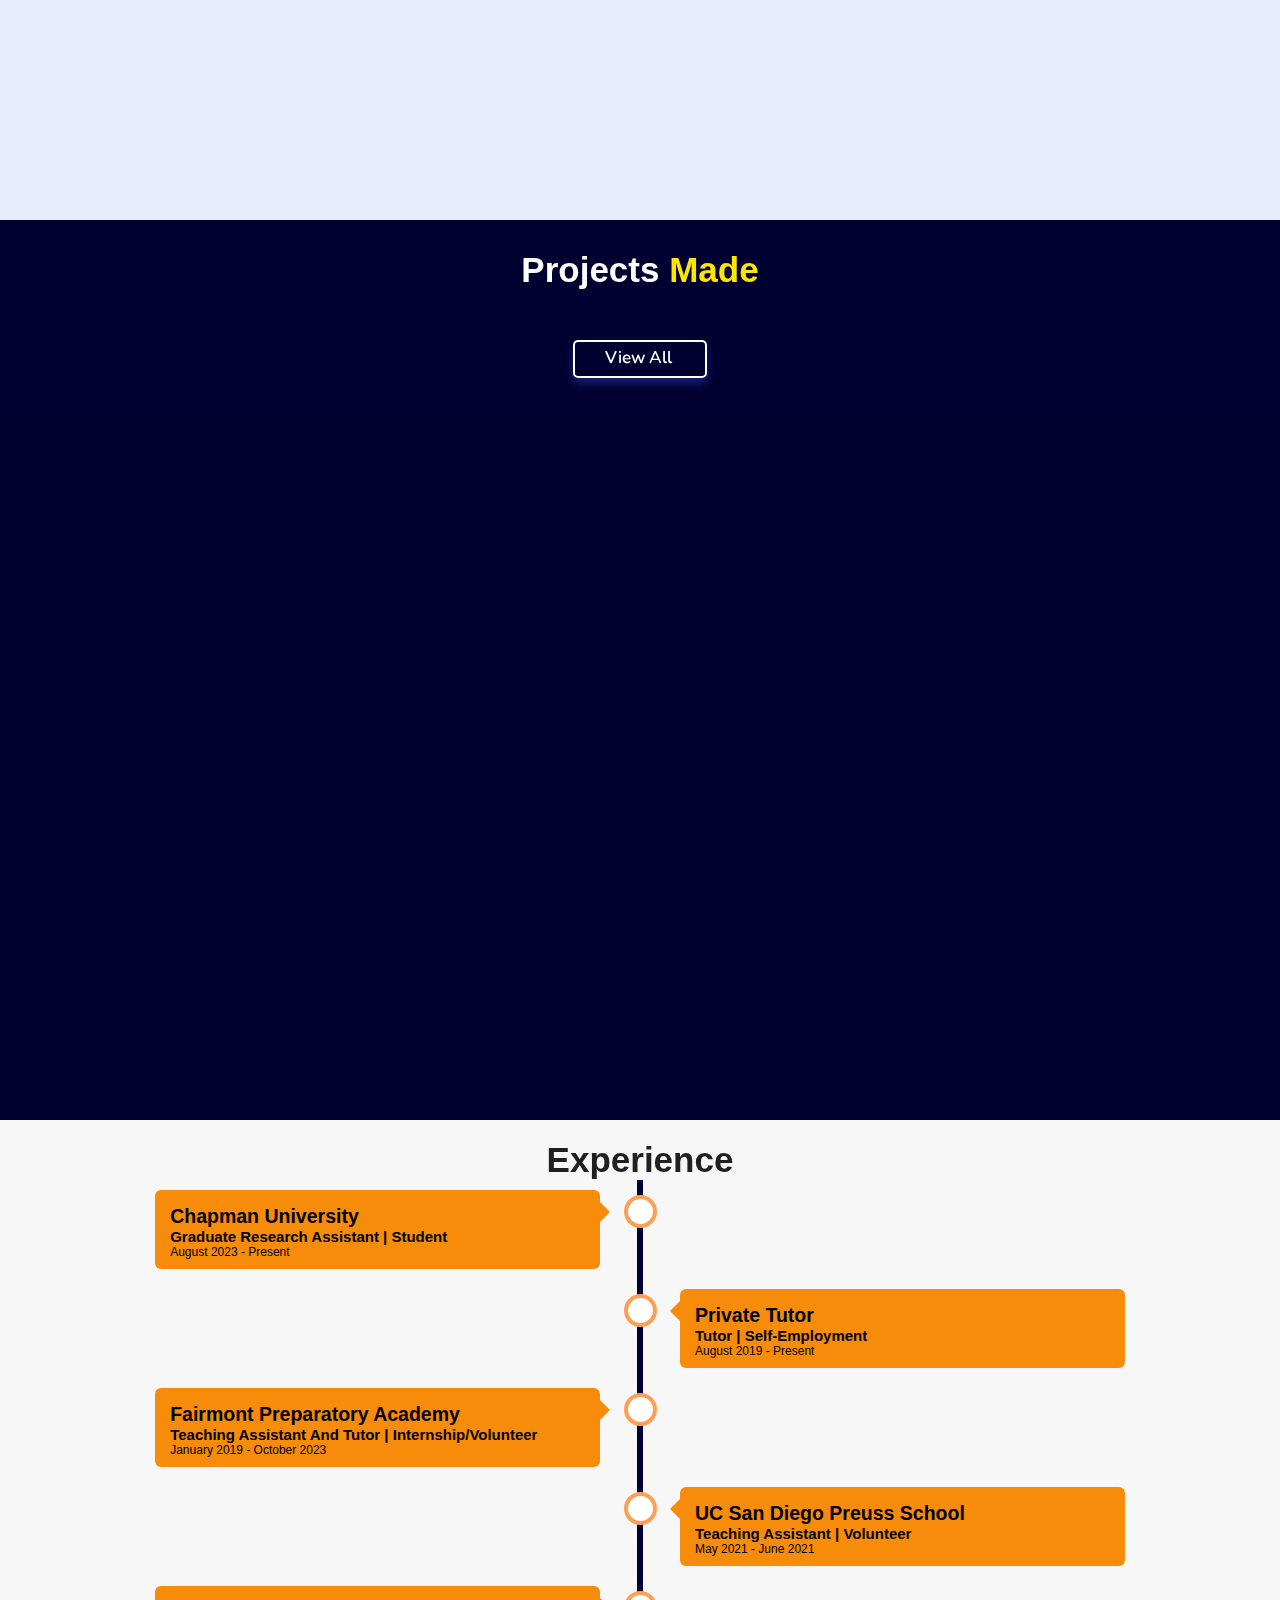
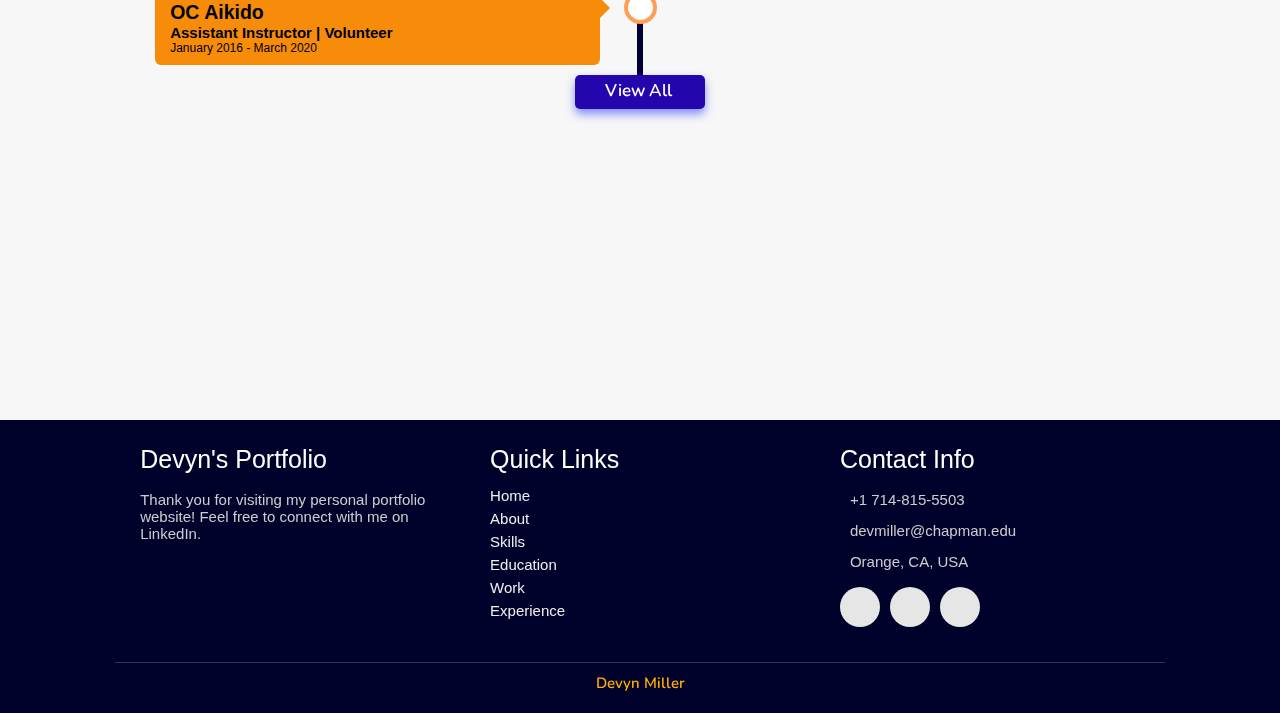
==== commit 910ca94c: "adapted html files to enableLiveChat = false by commenting messaging section out" ====
--- a/index.html
+++ b/index.html
@@ -120,7 +120,7 @@
 
   <h1 class="heading"><i class="fas fa-graduation-cap"></i> My <span>Education</span></h1>
 
-    <p class="qoute">“Education is learning what you didn’t even know you didn’t know.” —Daniel J. Boorstin</p>
+    <p class="qoute">"Education is learning what you didn't even know you didn't know." —Daniel J. Boorstin</p>
 
     <div class="box-container">
 
@@ -264,8 +264,8 @@
 </section>
 <!-- experience section ends -->
 
+ 
 <!-- 
-<!-- contact section starts -->
 <section class="contact" id="contact">
   
   <h2 class="heading"><i class="fas fa-headset"></i> Get in <span>Touch</span></h2>
@@ -303,9 +303,7 @@
   </div>
   </div>
 </section>
-<!-- contact section ends -->
 -->
-
 
 <!-- footer section starts -->
 <section class="footer">
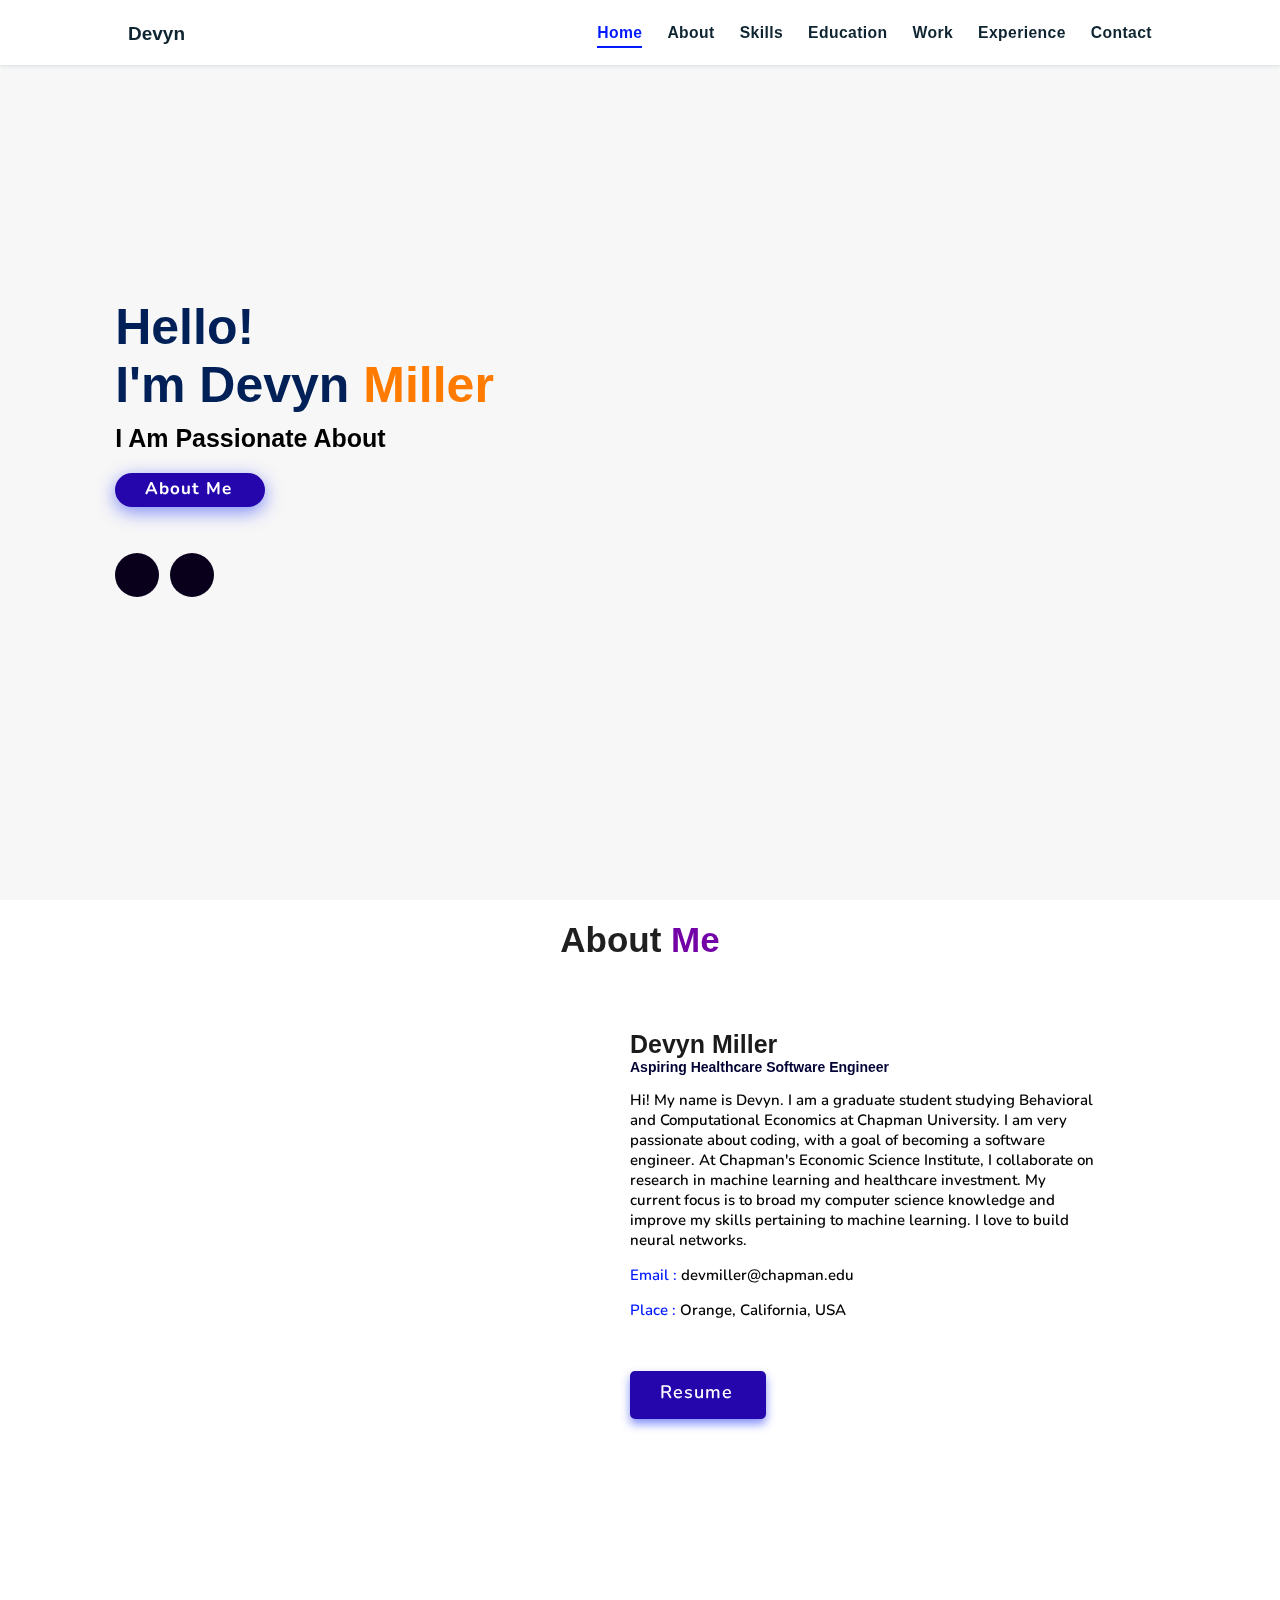
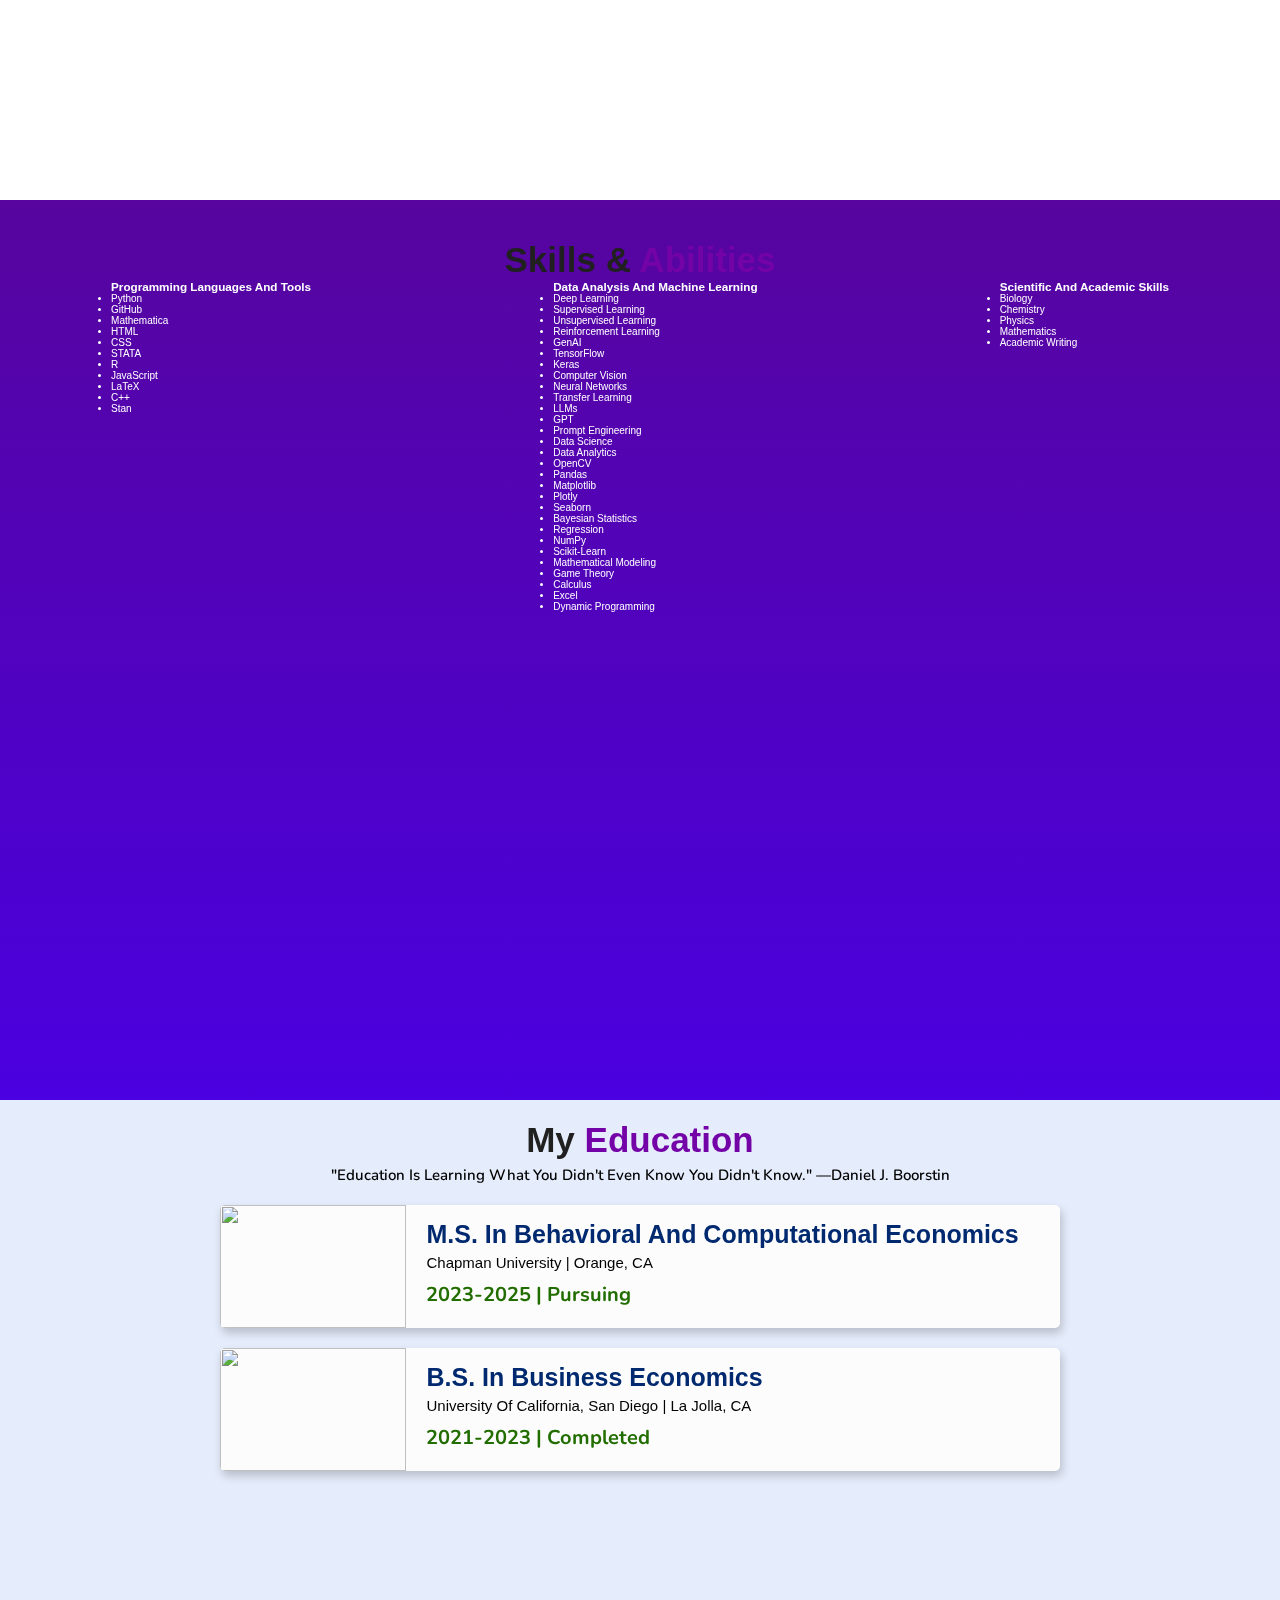
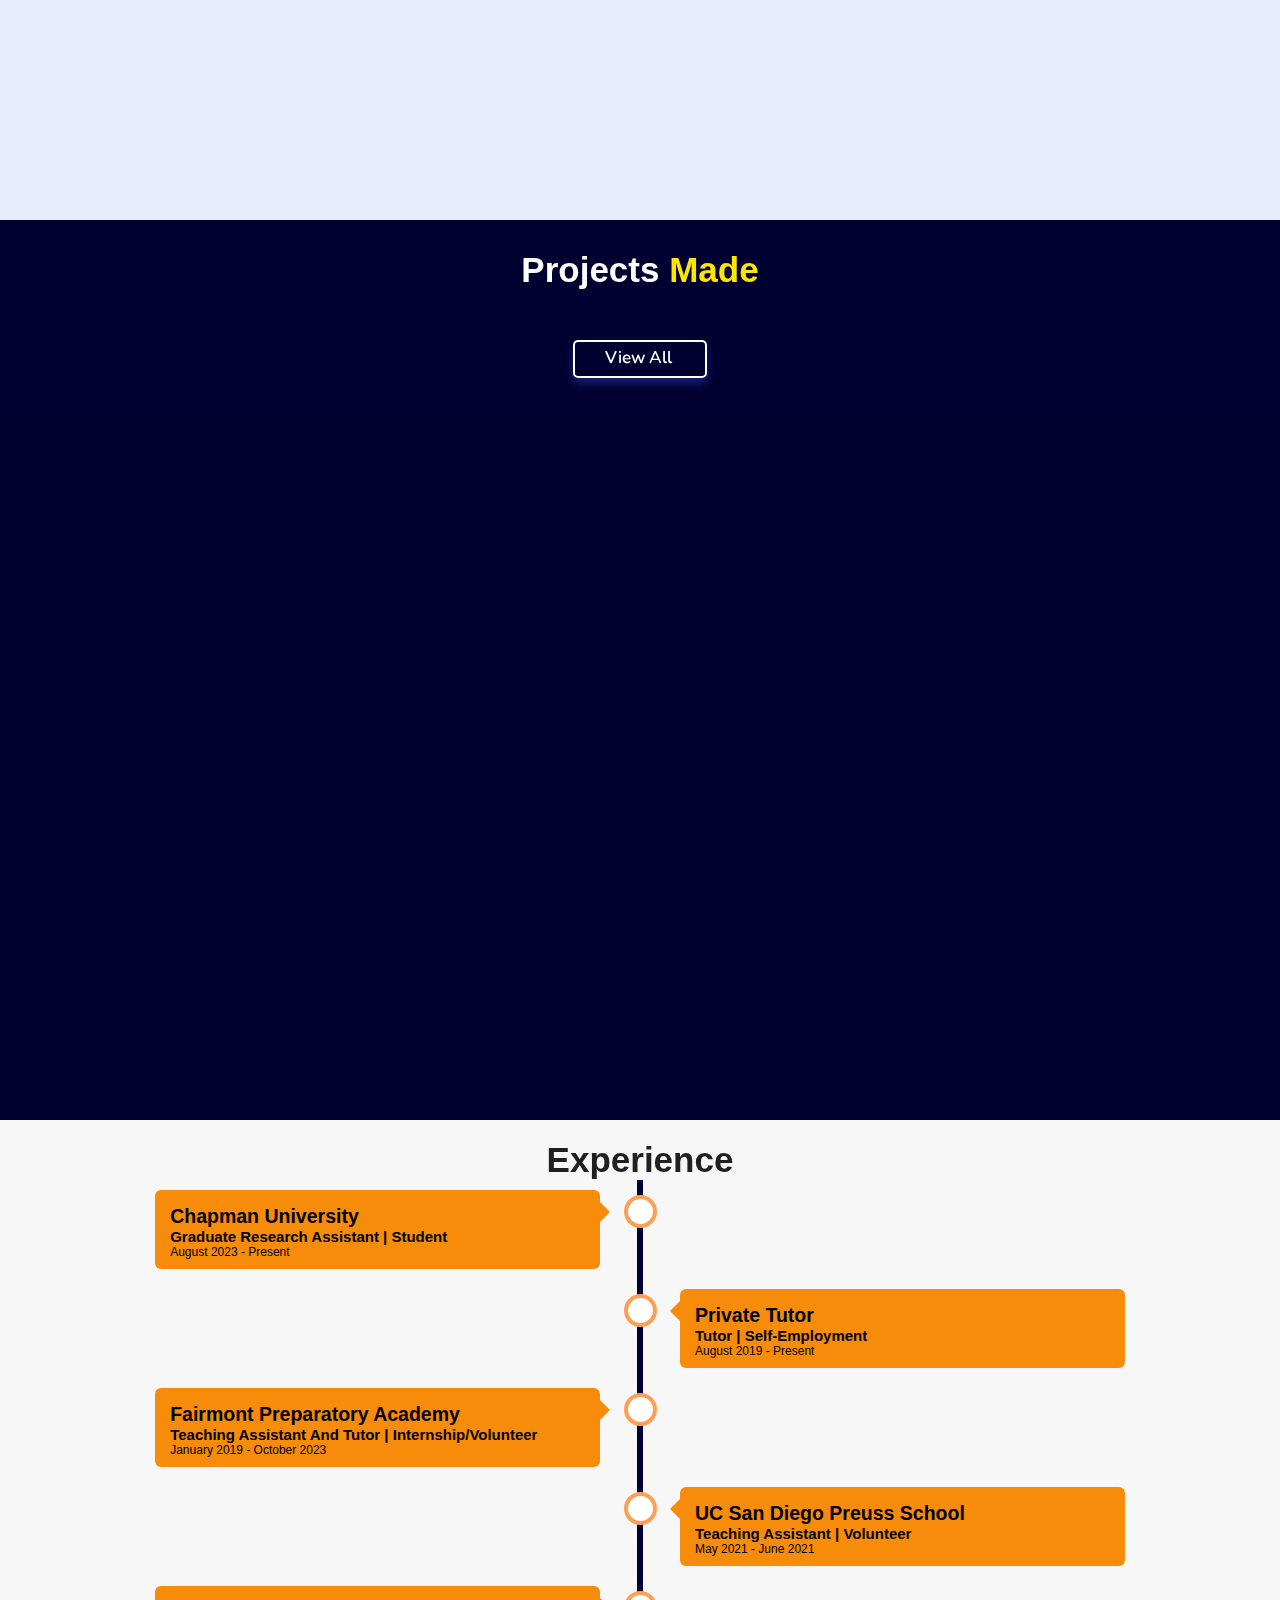
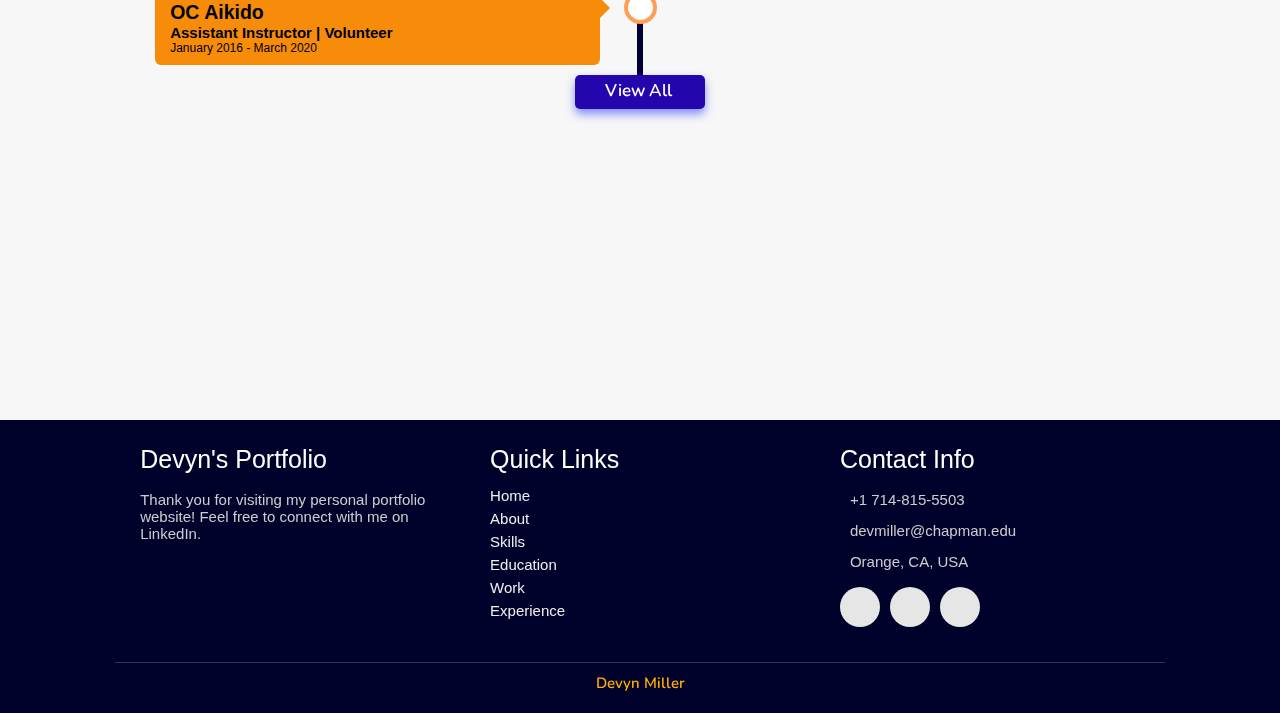
==== commit 94d6b019: "update skills section to include categorized skills from resume" ====
--- a/index.html
+++ b/index.html
@@ -107,12 +107,76 @@
 <!-- about section ends -->
 
 <!-- skills section starts -->
+<!-- skills section starts -->
 <section class="skills" id="skills">
   <h2 class="heading">Skills & <span>Abilities</span></h2>
-  <div class="container" id="skillsContainer">
-      <!-- Skills will be loaded here by JavaScript -->
-  </div>
-</section>
+  <div class="container">
+      <!-- Programming Languages and Tools -->
+      <div class="category">
+          <h3>Programming Languages and Tools</h3>
+          <ul>
+              <li>Python</li>
+              <li>GitHub</li>
+              <li>Mathematica</li>
+              <li>HTML</li>
+              <li>CSS</li>
+              <li>STATA</li>
+              <li>R</li>
+              <li>JavaScript</li>
+              <li>LaTeX</li>
+              <li>C++</li>
+              <li>Stan</li>
+          </ul>
+      </div>
+      <!-- Data Analysis and Machine Learning -->
+      <div class="category">
+          <h3>Data Analysis and Machine Learning</h3>
+          <ul>
+              <li>Deep Learning</li>
+              <li>Supervised Learning</li>
+              <li>Unsupervised Learning</li>
+              <li>Reinforcement Learning</li>
+              <li>GenAI</li>
+              <li>TensorFlow</li>
+              <li>Keras</li>
+              <li>Computer Vision</li>
+              <li>Neural Networks</li>
+              <li>Transfer Learning</li>
+              <li>LLMs</li>
+              <li>GPT</li>
+              <li>Prompt Engineering</li>
+              <li>Data Science</li>
+              <li>Data Analytics</li>
+              <li>OpenCV</li>
+              <li>Pandas</li>
+              <li>Matplotlib</li>
+              <li>Plotly</li>
+              <li>Seaborn</li>
+              <li>Bayesian Statistics</li>
+              <li>Regression</li>
+              <li>NumPy</li>
+              <li>Scikit-learn</li>
+              <li>Mathematical Modeling</li>
+              <li>Game Theory</li>
+              <li>Calculus</li>
+              <li>Excel</li>
+              <li>Dynamic Programming</li>
+          </ul>
+      </div>
+      <!-- Scientific and Academic Skills -->
+      <div class="category">
+          <h3>Scientific and Academic Skills</h3>
+          <ul>
+              <li>Biology</li>
+              <li>Chemistry</li>
+              <li>Physics</li>
+              <li>Mathematics</li>
+              <li>Academic Writing</li>
+          </ul>
+      </div>
+  </div>
+</section>
+<!-- skills section ends -->
 <!-- skills section ends -->
 
 <!-- education section starts -->
@@ -378,3 +442,6 @@
 
 </body>
 </html>
+
+
+
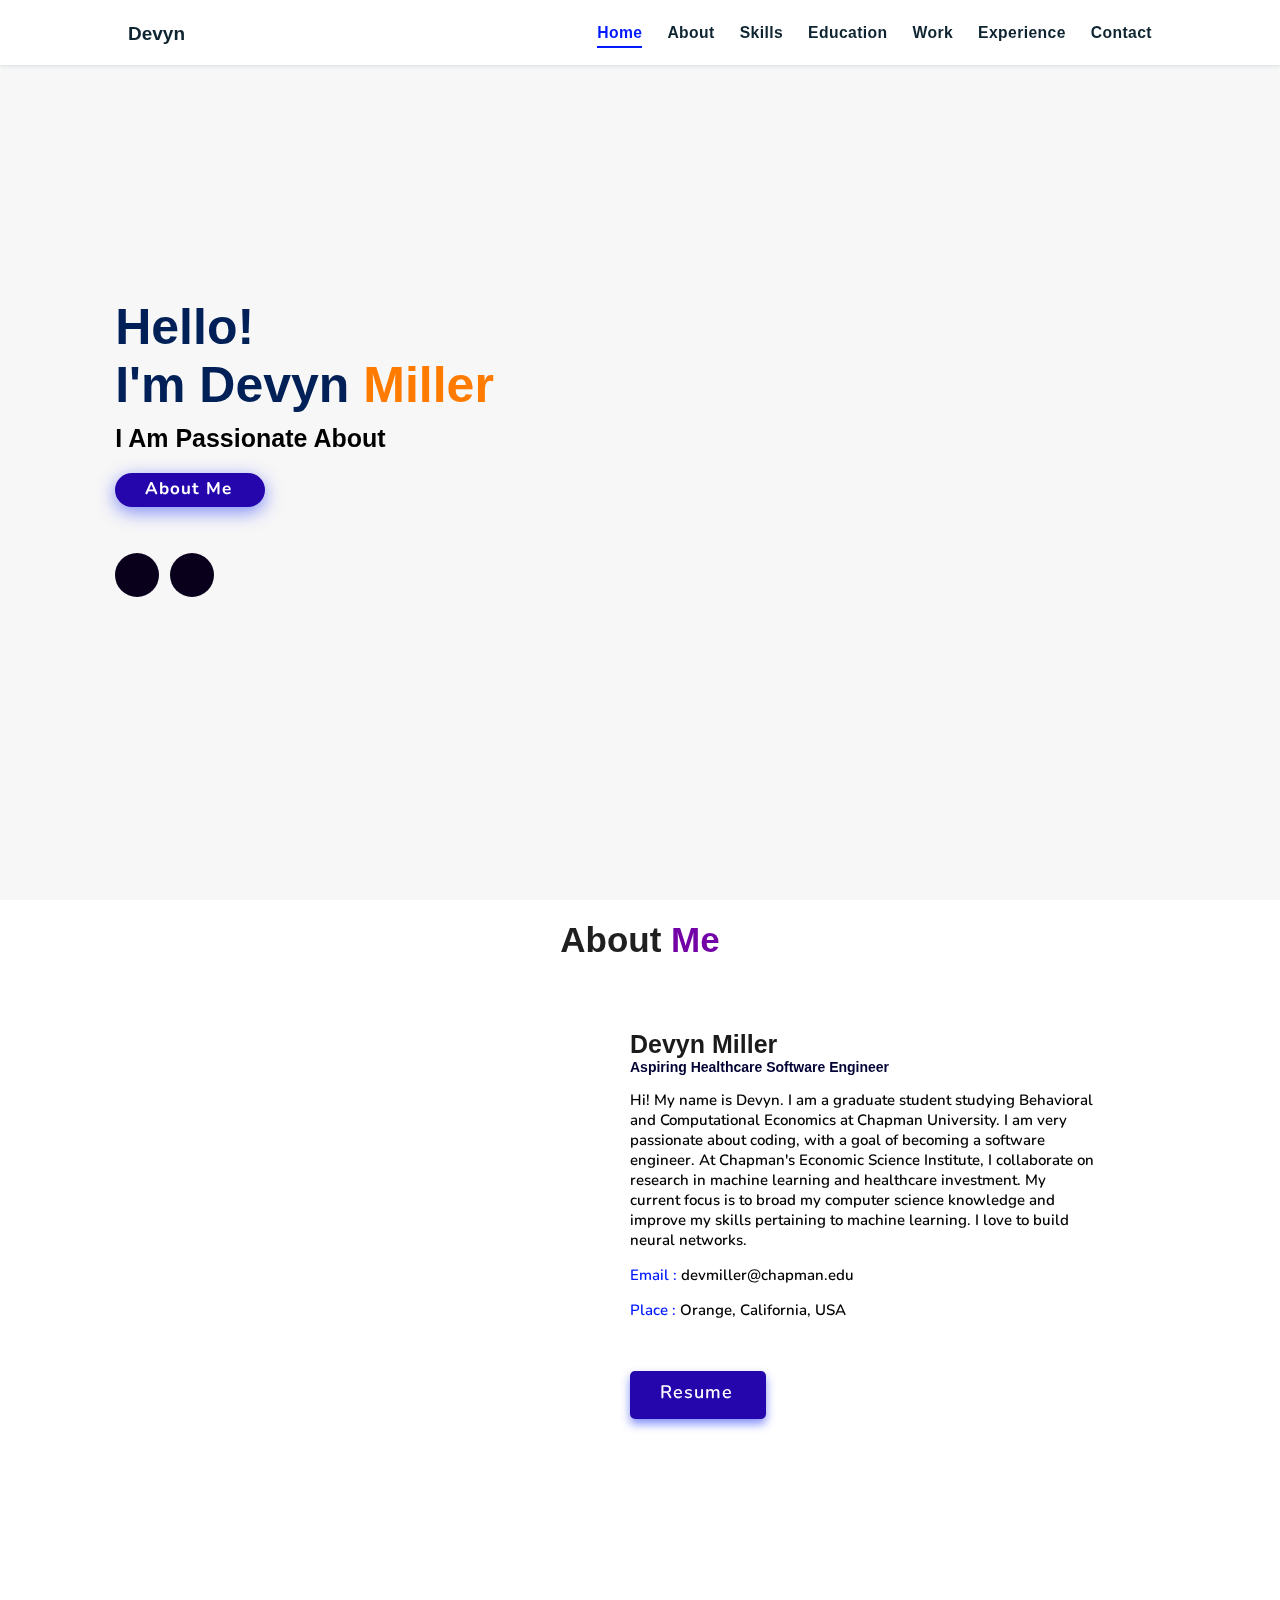
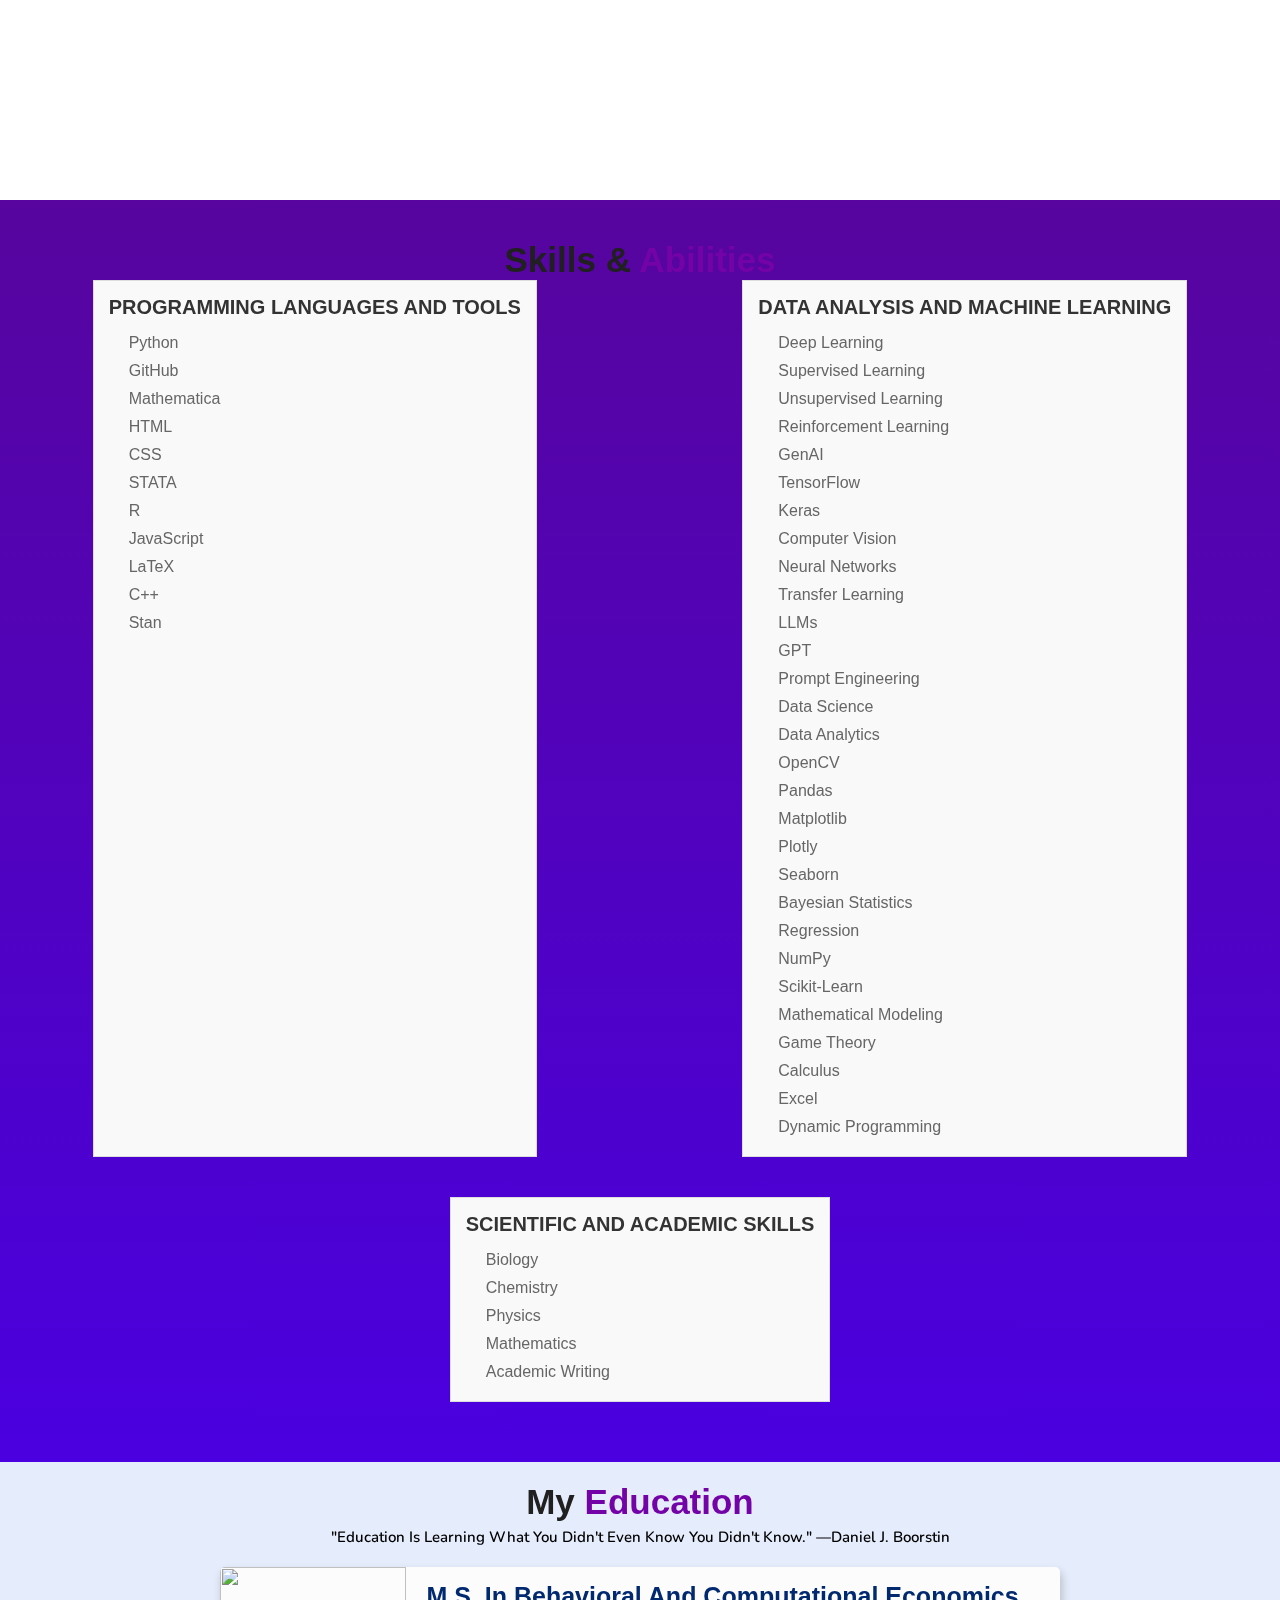
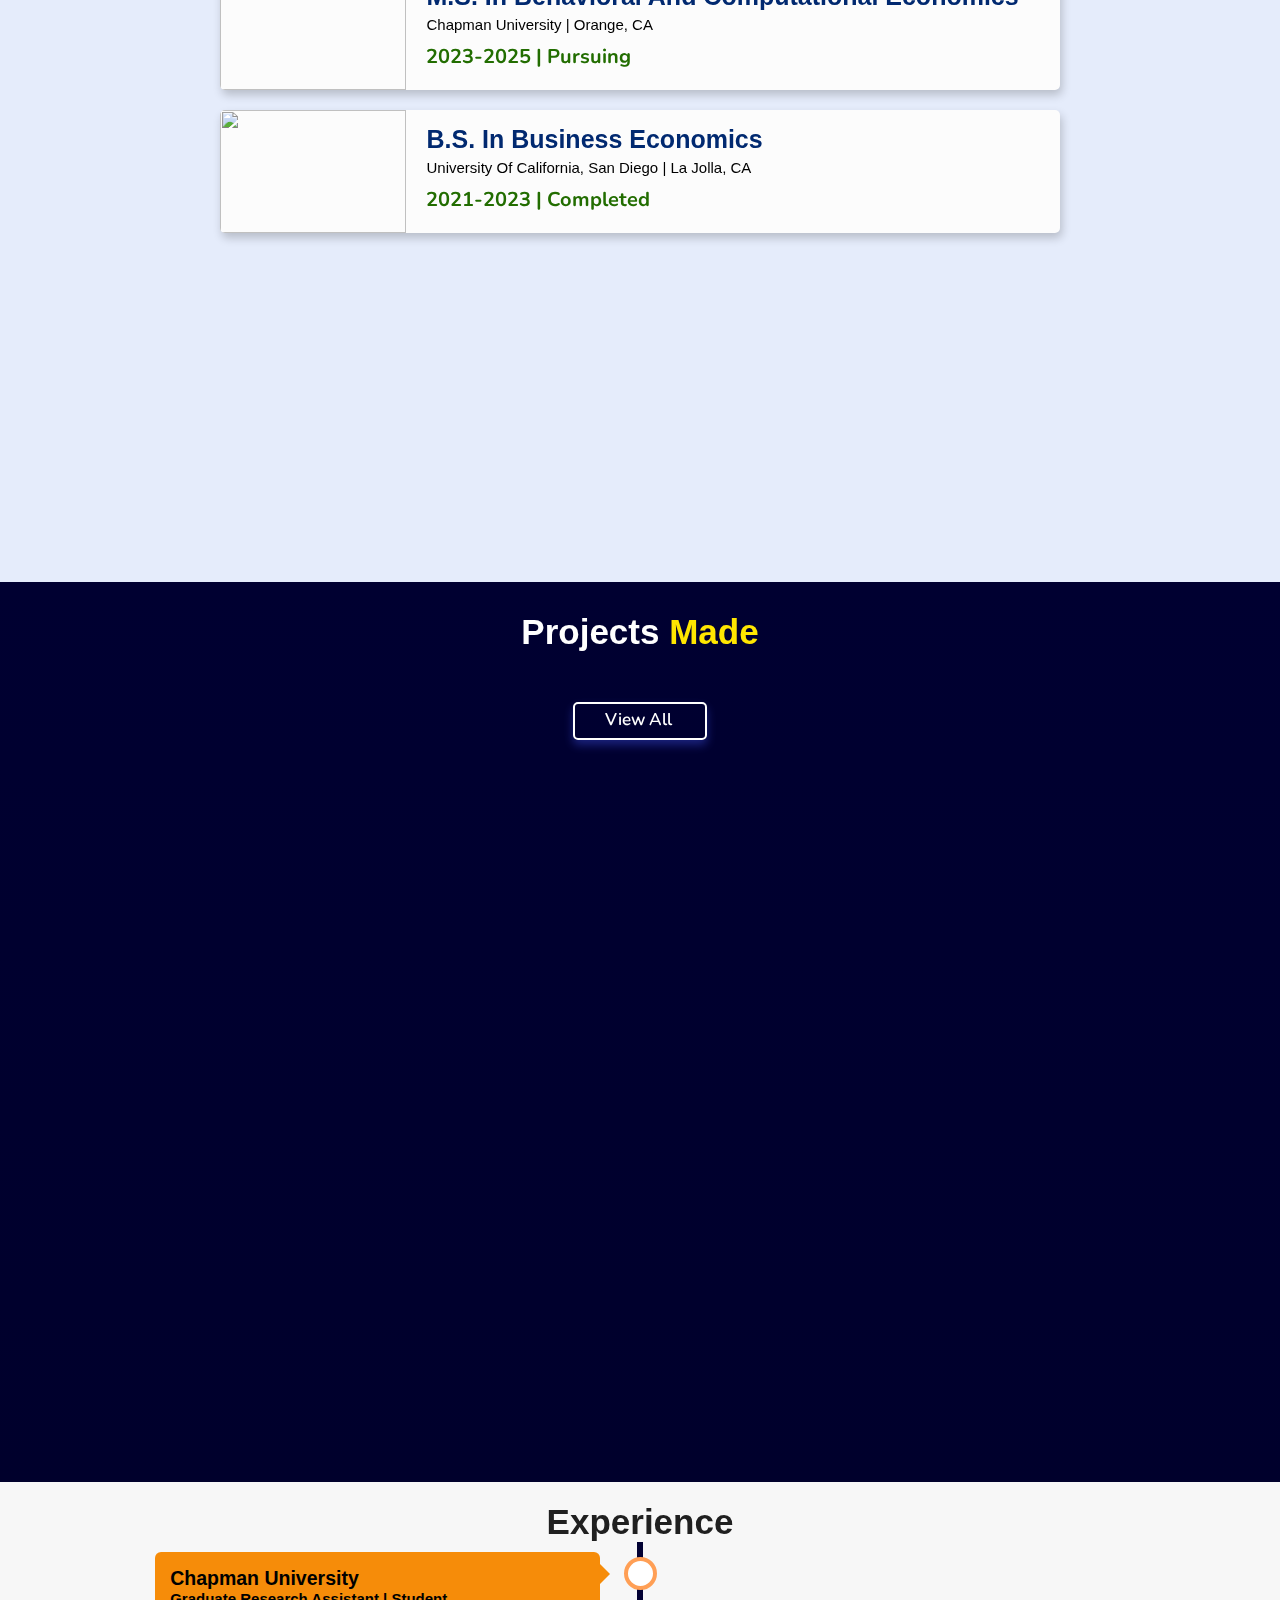
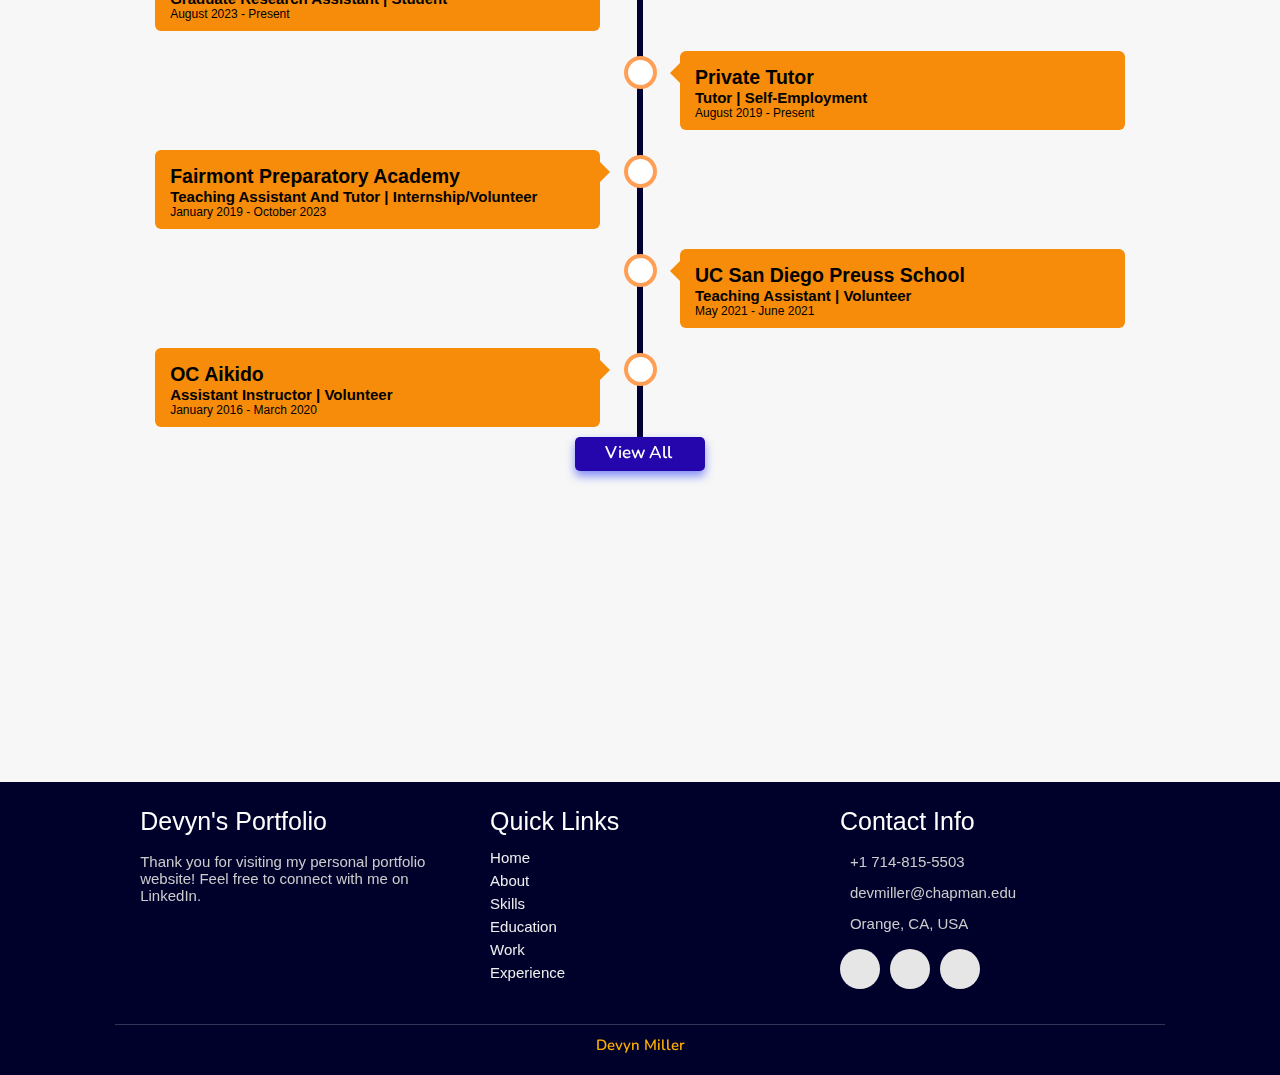
==== commit a44b2af3: "CSS enhancements" ====
--- a/index.html
+++ b/index.html
@@ -107,76 +107,74 @@
 <!-- about section ends -->
 
 <!-- skills section starts -->
-<!-- skills section starts -->
 <section class="skills" id="skills">
-  <h2 class="heading">Skills & <span>Abilities</span></h2>
-  <div class="container">
-      <!-- Programming Languages and Tools -->
-      <div class="category">
-          <h3>Programming Languages and Tools</h3>
-          <ul>
-              <li>Python</li>
-              <li>GitHub</li>
-              <li>Mathematica</li>
-              <li>HTML</li>
-              <li>CSS</li>
-              <li>STATA</li>
-              <li>R</li>
-              <li>JavaScript</li>
-              <li>LaTeX</li>
-              <li>C++</li>
-              <li>Stan</li>
-          </ul>
-      </div>
-      <!-- Data Analysis and Machine Learning -->
-      <div class="category">
-          <h3>Data Analysis and Machine Learning</h3>
-          <ul>
-              <li>Deep Learning</li>
-              <li>Supervised Learning</li>
-              <li>Unsupervised Learning</li>
-              <li>Reinforcement Learning</li>
-              <li>GenAI</li>
-              <li>TensorFlow</li>
-              <li>Keras</li>
-              <li>Computer Vision</li>
-              <li>Neural Networks</li>
-              <li>Transfer Learning</li>
-              <li>LLMs</li>
-              <li>GPT</li>
-              <li>Prompt Engineering</li>
-              <li>Data Science</li>
-              <li>Data Analytics</li>
-              <li>OpenCV</li>
-              <li>Pandas</li>
-              <li>Matplotlib</li>
-              <li>Plotly</li>
-              <li>Seaborn</li>
-              <li>Bayesian Statistics</li>
-              <li>Regression</li>
-              <li>NumPy</li>
-              <li>Scikit-learn</li>
-              <li>Mathematical Modeling</li>
-              <li>Game Theory</li>
-              <li>Calculus</li>
-              <li>Excel</li>
-              <li>Dynamic Programming</li>
-          </ul>
-      </div>
-      <!-- Scientific and Academic Skills -->
-      <div class="category">
-          <h3>Scientific and Academic Skills</h3>
-          <ul>
-              <li>Biology</li>
-              <li>Chemistry</li>
-              <li>Physics</li>
-              <li>Mathematics</li>
-              <li>Academic Writing</li>
-          </ul>
-      </div>
-  </div>
-</section>
-<!-- skills section ends -->
+    <h2 class="heading">Skills & <span>Abilities</span></h2>
+    <div class="container">
+        <!-- Programming Languages and Tools -->
+        <div class="category">
+            <h3>Programming Languages and Tools</h3>
+            <ul>
+                <li>Python</li>
+                <li>GitHub</li>
+                <li>Mathematica</li>
+                <li>HTML</li>
+                <li>CSS</li>
+                <li>STATA</li>
+                <li>R</li>
+                <li>JavaScript</li>
+                <li>LaTeX</li>
+                <li>C++</li>
+                <li>Stan</li>
+            </ul>
+        </div>
+        <!-- Data Analysis and Machine Learning -->
+        <div class="category">
+            <h3>Data Analysis and Machine Learning</h3>
+            <ul>
+                <li>Deep Learning</li>
+                <li>Supervised Learning</li>
+                <li>Unsupervised Learning</li>
+                <li>Reinforcement Learning</li>
+                <li>GenAI</li>
+                <li>TensorFlow</li>
+                <li>Keras</li>
+                <li>Computer Vision</li>
+                <li>Neural Networks</li>
+                <li>Transfer Learning</li>
+                <li>LLMs</li>
+                <li>GPT</li>
+                <li>Prompt Engineering</li>
+                <li>Data Science</li>
+                <li>Data Analytics</li>
+                <li>OpenCV</li>
+                <li>Pandas</li>
+                <li>Matplotlib</li>
+                <li>Plotly</li>
+                <li>Seaborn</li>
+                <li>Bayesian Statistics</li>
+                <li>Regression</li>
+                <li>NumPy</li>
+                <li>Scikit-learn</li>
+                <li>Mathematical Modeling</li>
+                <li>Game Theory</li>
+                <li>Calculus</li>
+                <li>Excel</li>
+                <li>Dynamic Programming</li>
+            </ul>
+        </div>
+        <!-- Scientific and Academic Skills -->
+        <div class="category">
+            <h3>Scientific and Academic Skills</h3>
+            <ul>
+                <li>Biology</li>
+                <li>Chemistry</li>
+                <li>Physics</li>
+                <li>Mathematics</li>
+                <li>Academic Writing</li>
+            </ul>
+        </div>
+    </div>
+</section>
 <!-- skills section ends -->
 
 <!-- education section starts -->
@@ -442,6 +440,3 @@
 
 </body>
 </html>
-
-
-
--- a/assets/css/style.css
+++ b/assets/css/style.css
@@ -1296,3 +1296,38 @@
   font-family: 'Montserrat', sans-serif;
 }
 
+/* Category and Skills Styling */
+.category h3 {
+    font-size: 20px;
+    color: #333;
+    margin-bottom: 10px;
+    text-transform: uppercase;
+}
+
+.category ul {
+    list-style-type: none; /* Removes default bullets */
+    padding-left: 20px;
+}
+
+.category li {
+    font-size: 16px;
+    color: #666;
+    padding: 5px 0;
+}
+
+@media (max-width: 768px) {
+    .category h3 {
+        font-size: 18px;
+    }
+
+    .category li {
+        font-size: 14px;
+    }
+}
+
+.category {
+    background-color: #f9f9f9;
+    border: 1px solid #ddd;
+    padding: 15px;
+    margin-bottom: 20px;
+}
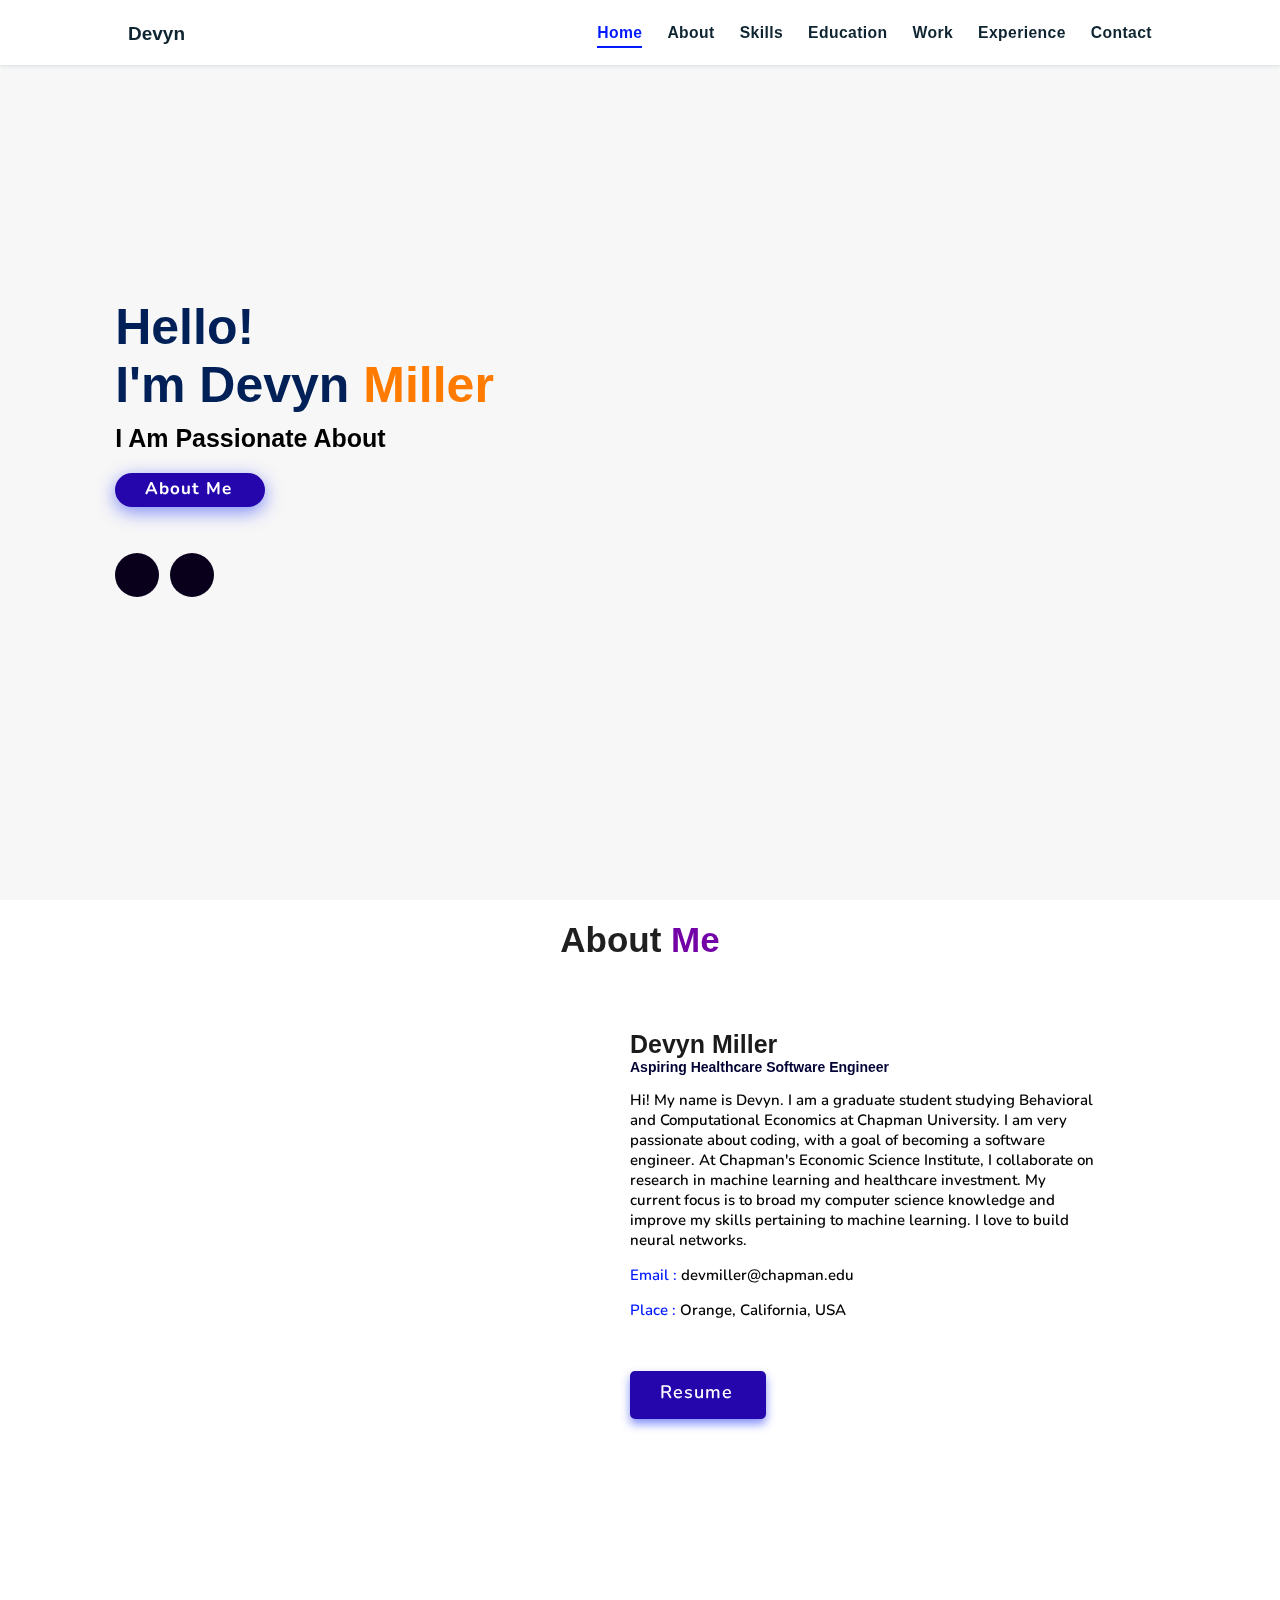
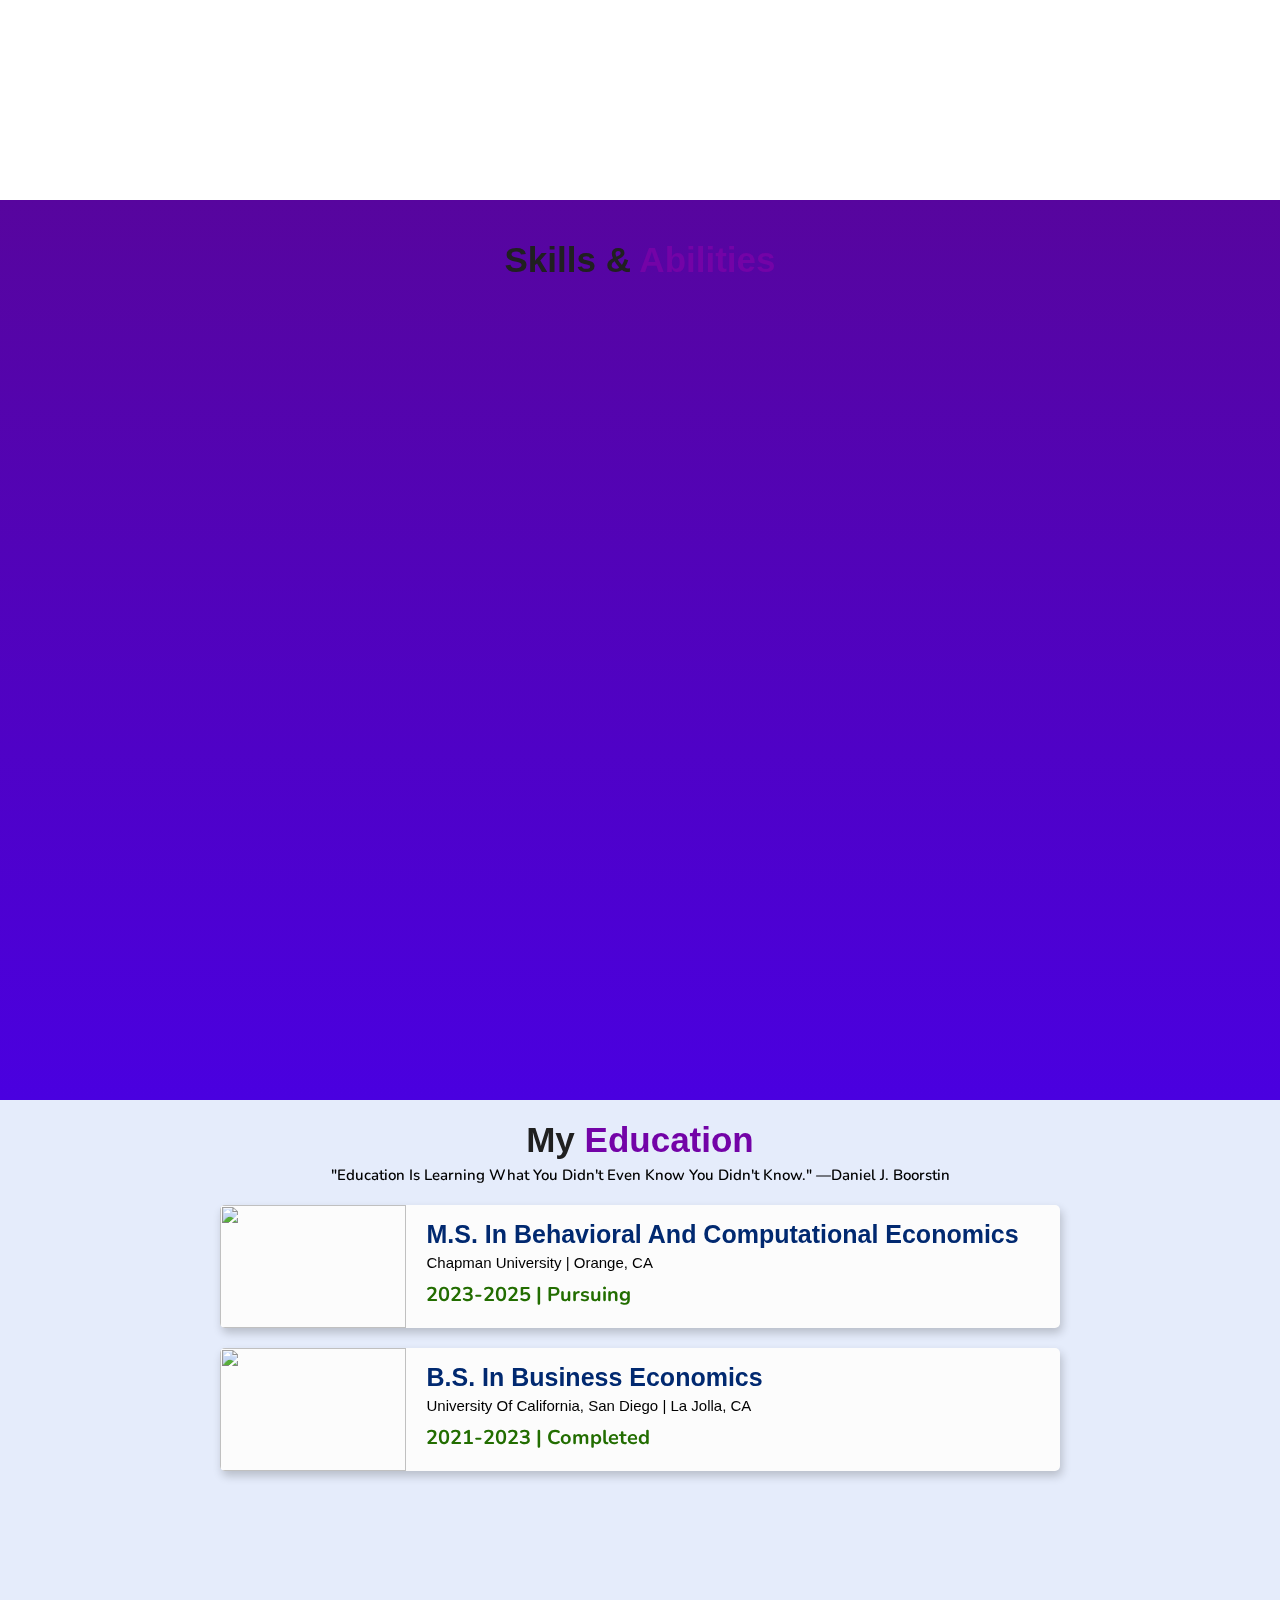
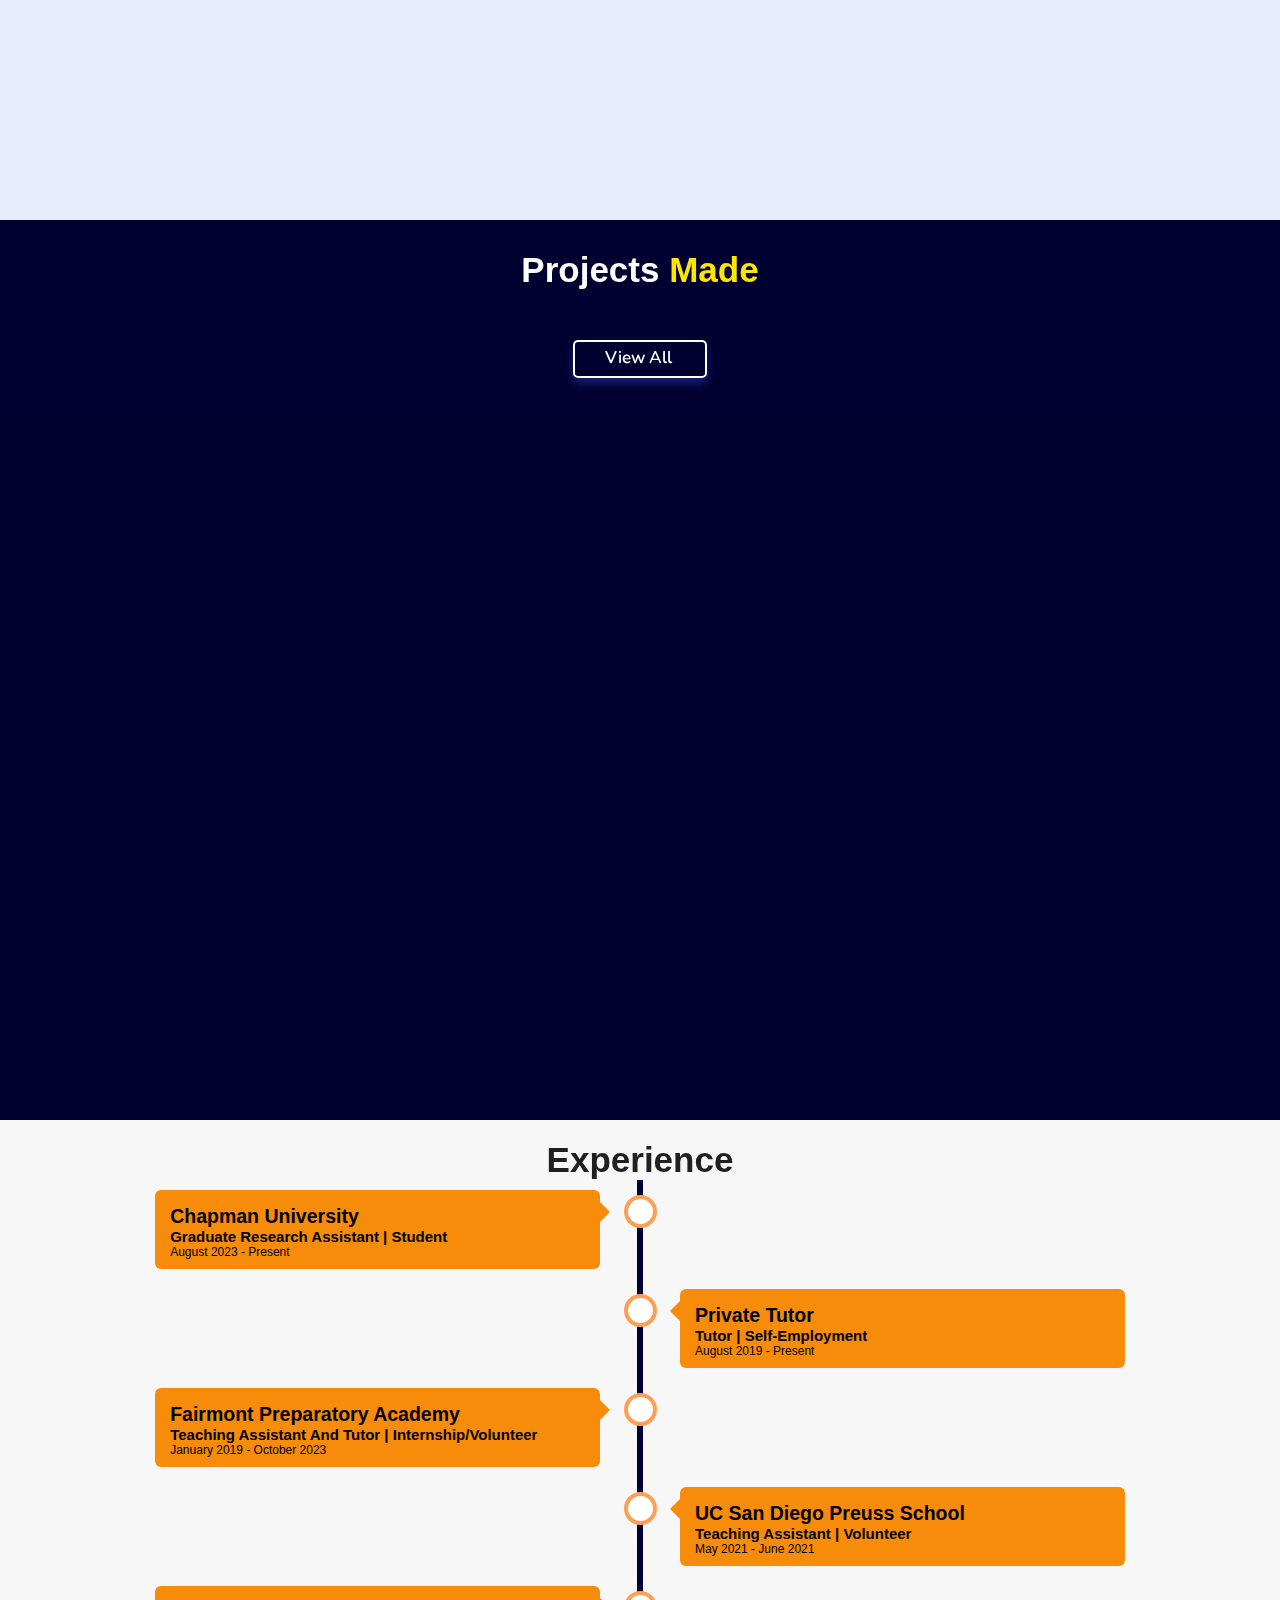
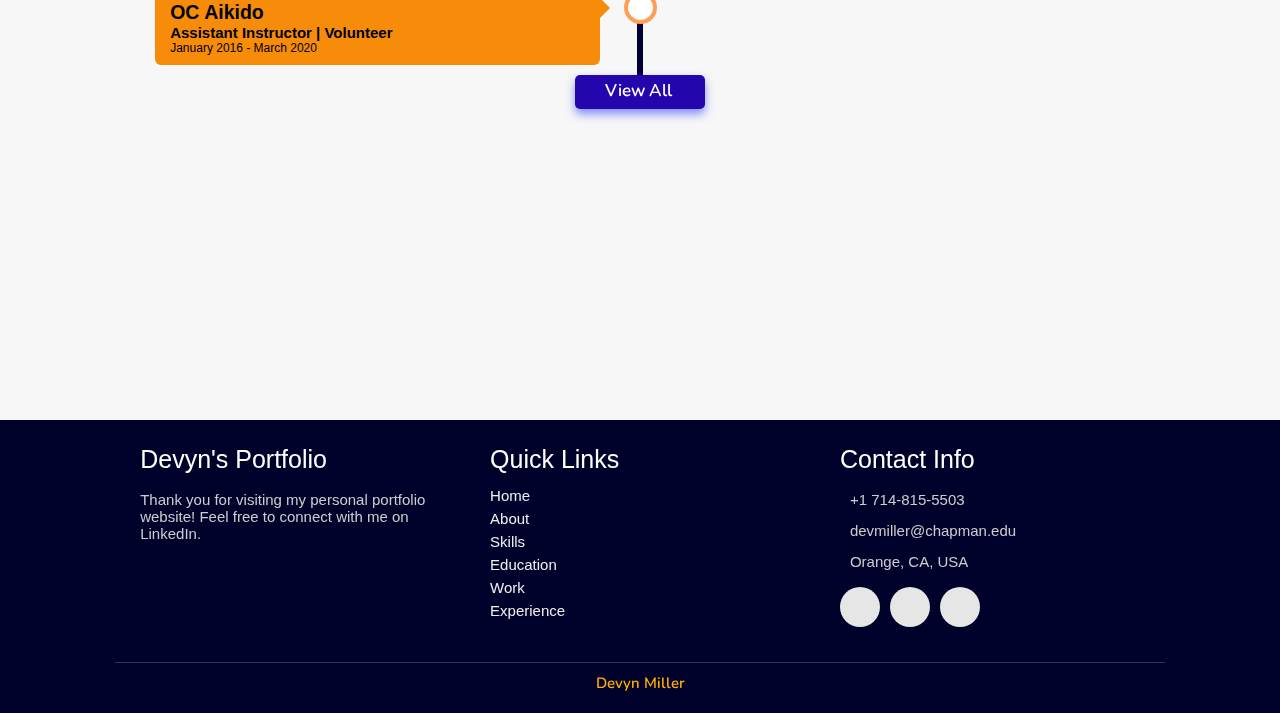
==== commit 9a223611: "help" ====
--- a/index.html
+++ b/index.html
@@ -105,12 +105,30 @@
     </div>
 </section>
 <!-- about section ends -->
-
+<section class="skills" id="skills">
+
+  <h2 class="heading"><i class="fas fa-laptop-code"></i> Skills & <span>Abilities</span></h2>
+
+  <div class="container">
+        <div class="row" id="skillsContainer">
+
+          <!-- <div class="bar">
+            <div class="info">
+              <img src="https://img.icons8.com/color/48/000000/adobe-xd.png"/>
+              <span>AdobeXD</span>
+            </div>
+          </div> -->
+
+    </div>
+</div>
+</section>
 <!-- skills section starts -->
+<!--
 <section class="skills" id="skills">
     <h2 class="heading">Skills & <span>Abilities</span></h2>
+    <div id="skillsContainer"></div>
     <div class="container">
-        <!-- Programming Languages and Tools -->
+
         <div class="category">
             <h3>Programming Languages and Tools</h3>
             <ul>
@@ -127,7 +145,7 @@
                 <li>Stan</li>
             </ul>
         </div>
-        <!-- Data Analysis and Machine Learning -->
+
         <div class="category">
             <h3>Data Analysis and Machine Learning</h3>
             <ul>
@@ -162,7 +180,7 @@
                 <li>Dynamic Programming</li>
             </ul>
         </div>
-        <!-- Scientific and Academic Skills -->
+
         <div class="category">
             <h3>Scientific and Academic Skills</h3>
             <ul>
@@ -175,6 +193,7 @@
         </div>
     </div>
 </section>
+-->
 <!-- skills section ends -->
 
 <!-- education section starts -->
@@ -440,3 +459,4 @@
 
 </body>
 </html>
+
